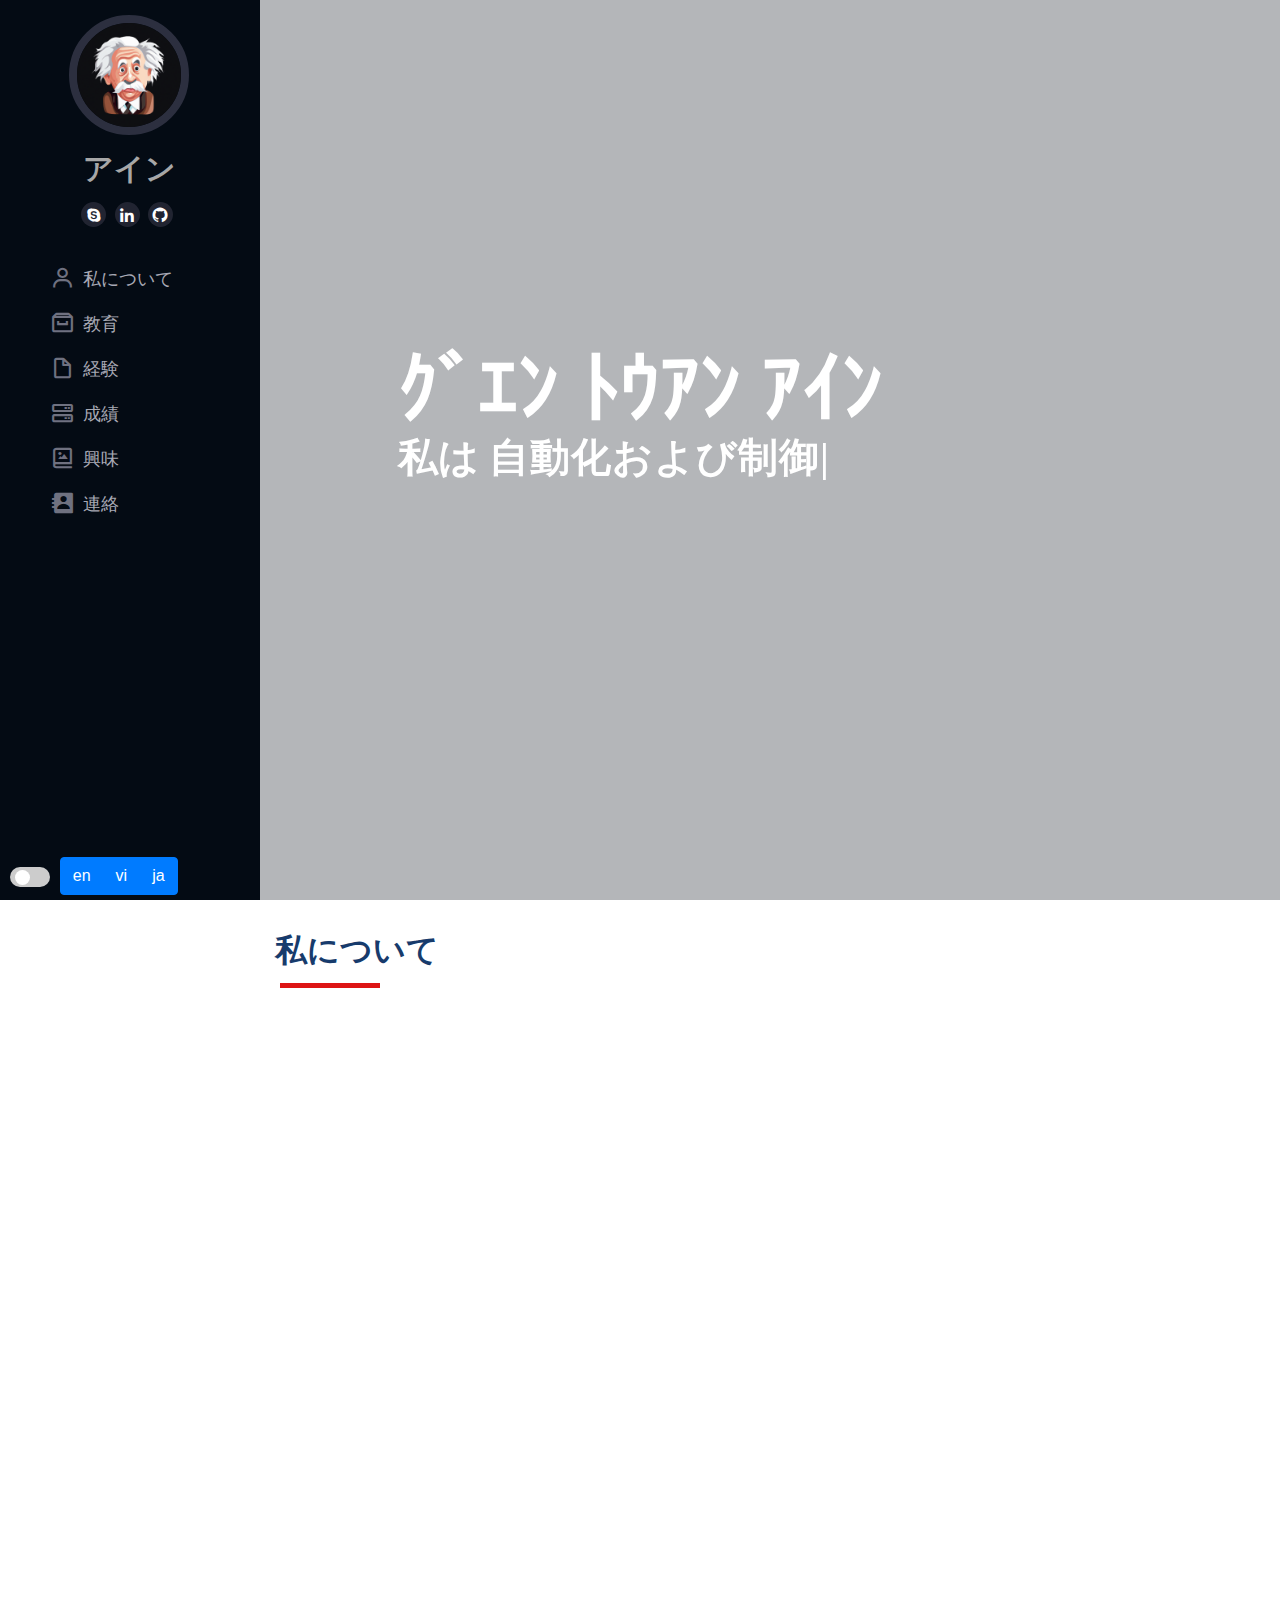
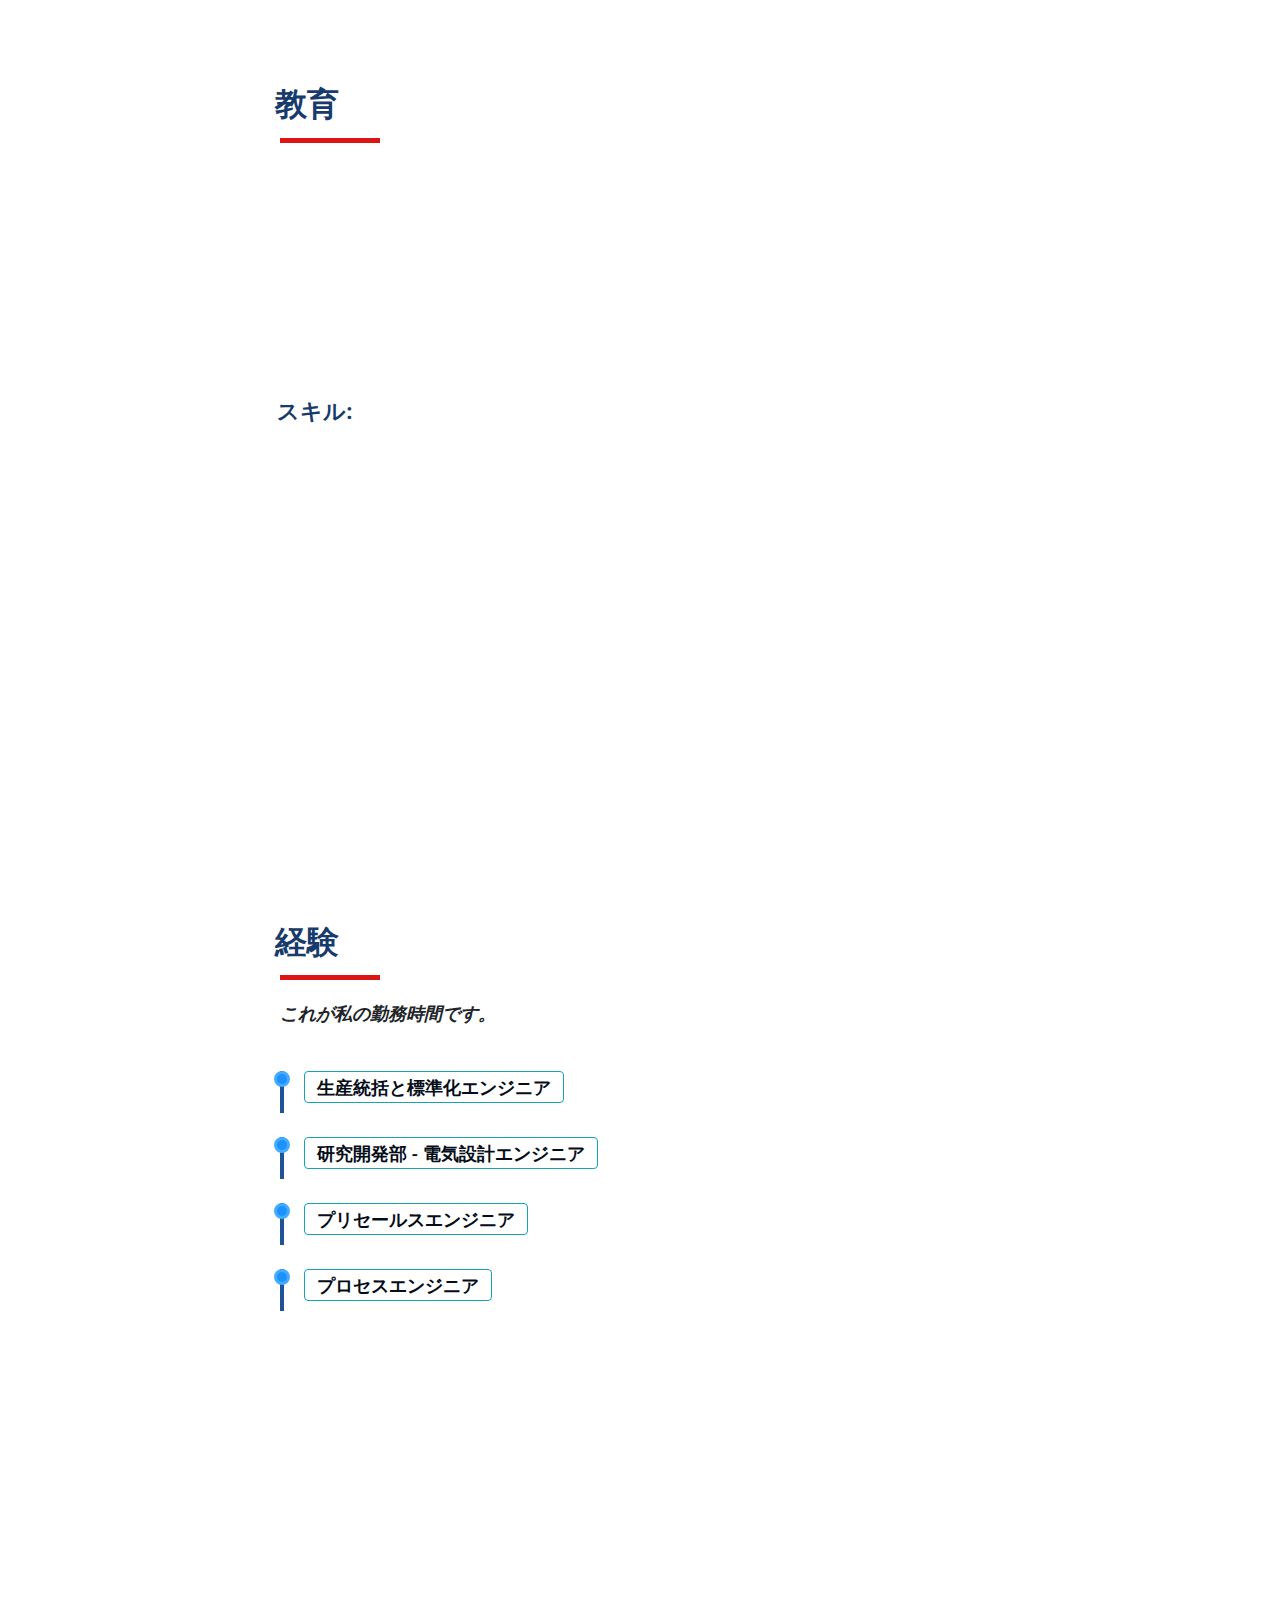
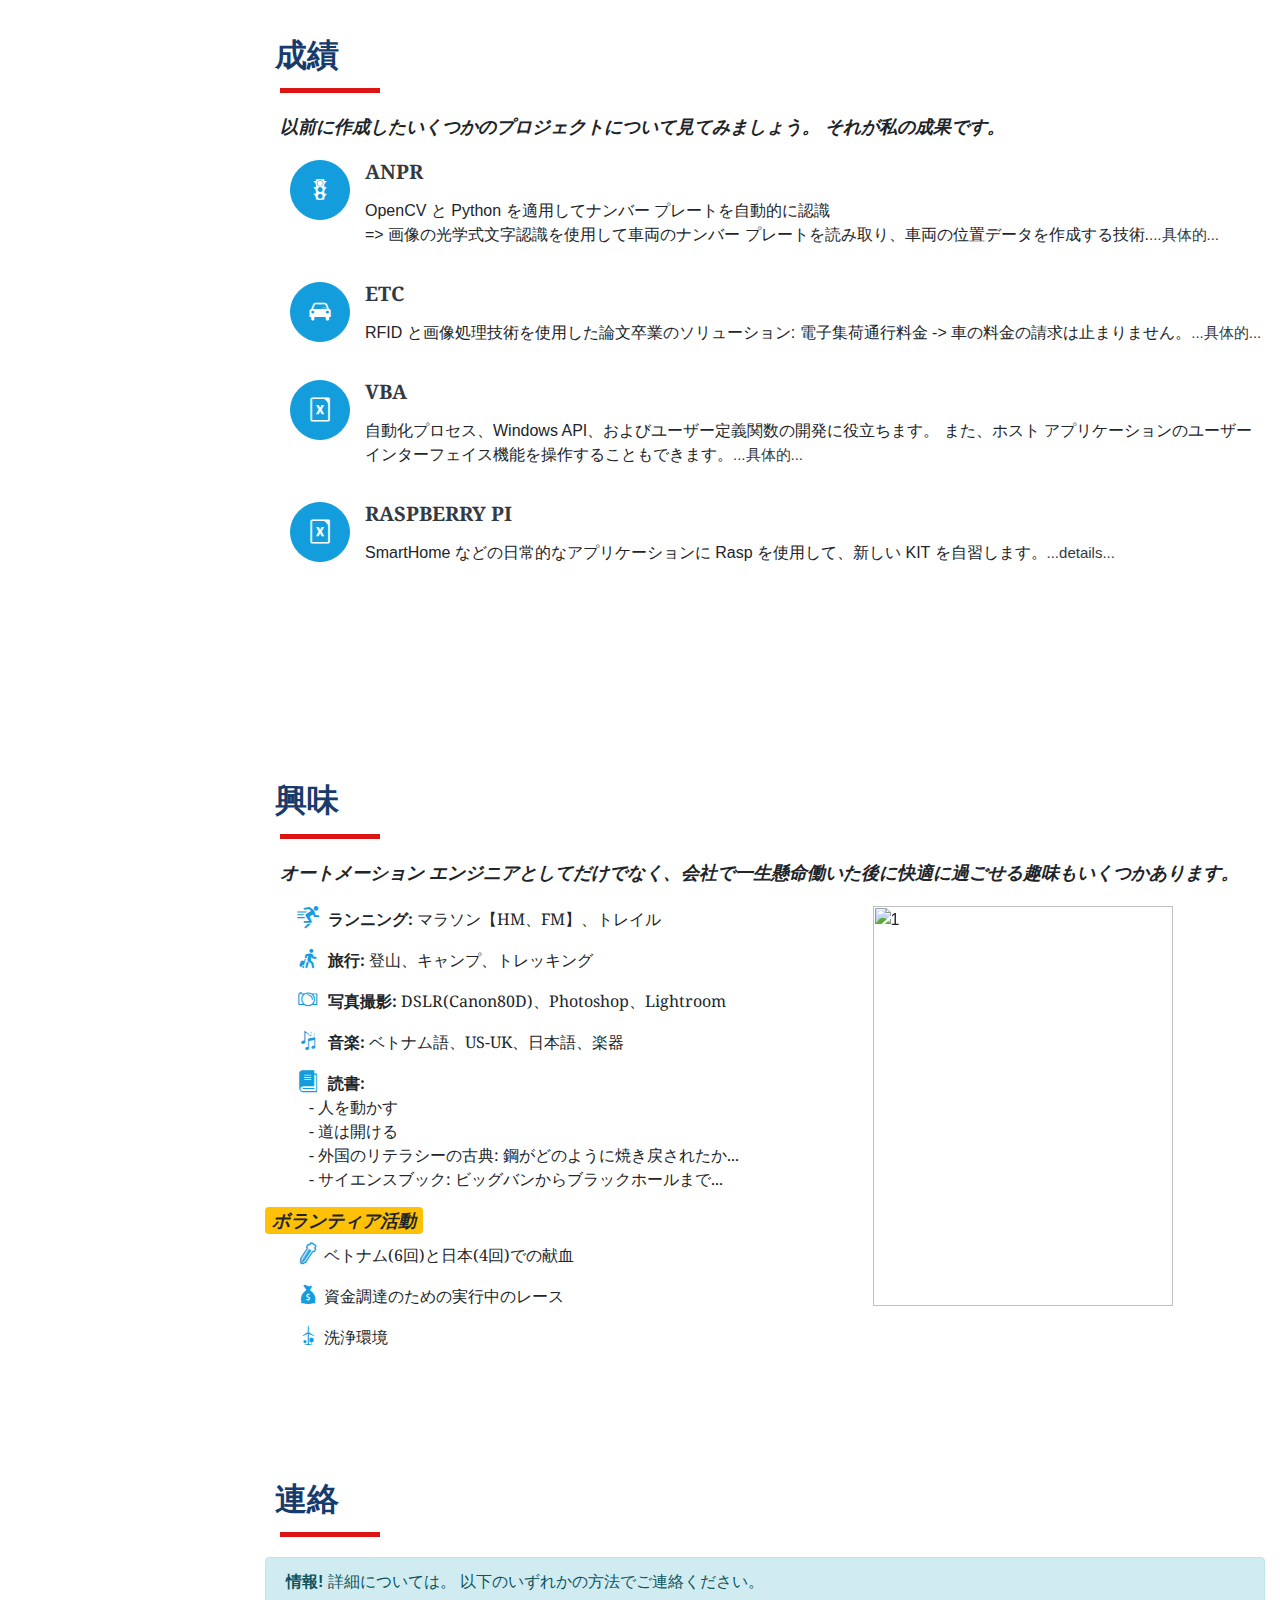
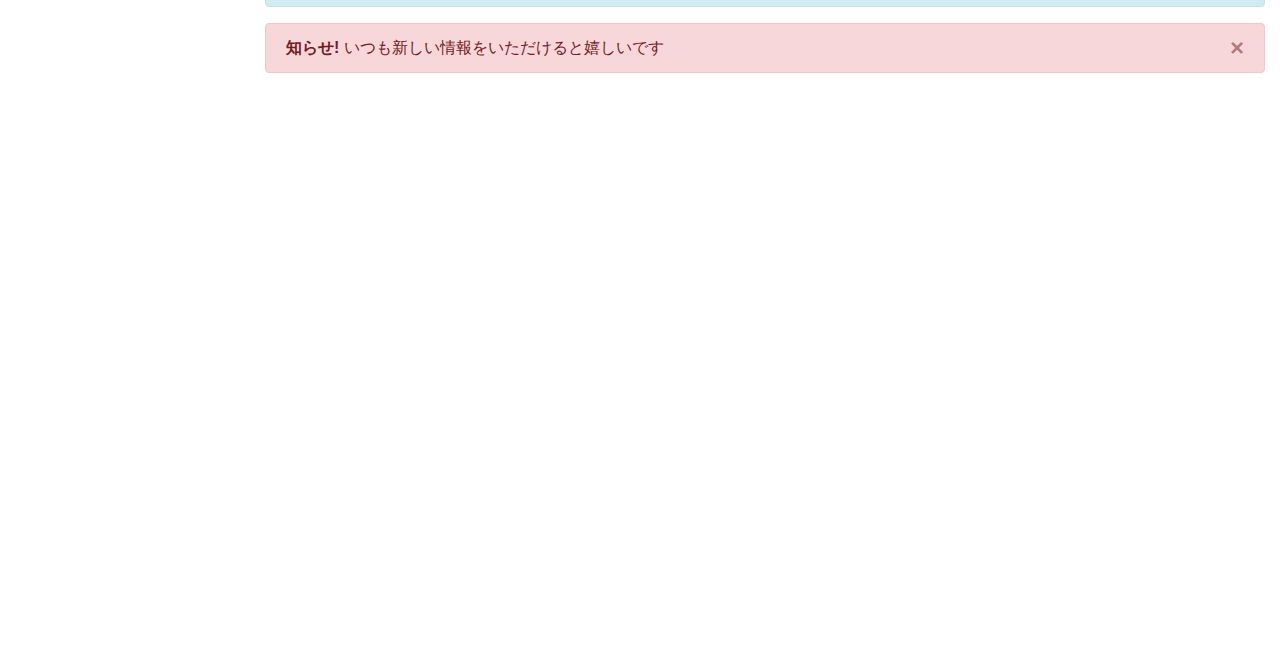
==== index_ja.html @ e2a2c8f3 "v12" ====
<!-- DOCTYPE html -->
<html lang="en-US">

<head>
    <!-- HTML5 doctype (lang attribute and the correct character set) -->
    <meta charset="utf-8">

    <!-- Mobile-first -->
    <meta content="width=device-width, initial-scale=1.0" name="viewport">

    <!-- Title -->
    <title>履歴書</title>
    <meta content="" name="description">
    <meta content="" name="keywords">

    <!-- Favicons -->
    <link href="assets/img/favicon.png" rel="icon">

    <!-- Google Fonts -->
    <link rel="preconnect" href="https://fonts.gstatic.com">
    <link href="https://fonts.googleapis.com/css?family=Open+Sans:300,300i,400,400i,600,600i,700,700i|Raleway:300,300i,400,400i,500,500i,600,600i,700,700i|Poppins:300,300i,400,400i,500,500i,600,600i,700,700i" rel="stylesheet">
    <link href="https://fonts.googleapis.com/css2?family=Nunito:ital,wght@0,200;0,300;0,400;0,600;0,700;0,800;0,900;1,200;1,300;1,400;1,600;1,700;1,800;1,900&display=swap" rel="stylesheet">
    <link href="https://fonts.googleapis.com/css2?family=Noto+Serif:ital,wght@0,400;0,700;1,400;1,700&display=swap" rel="stylesheet">
    <link href="https://fonts.googleapis.com/css2?family=Dancing+Script&display=swap" rel="stylesheet">
    <link href="https://fonts.googleapis.com/css2?family=Caveat&display=swap" rel="stylesheet">

    <!-- Main CSS -->
    <link href="assets/css/style.css" rel="stylesheet">

    <!-- Vendor CSS -->
    <link href="assets/vendor/bootstrap/css/bootstrap.min.css" rel="stylesheet">
    <link href="assets/vendor/icofont/icofont.min.css" rel="stylesheet">
    <link href="assets/vendor/boxicons/css/boxicons.min.css" rel="stylesheet">
    <link href="assets/vendor/venobox/venobox.css" rel="stylesheet">
    <link href="assets/vendor/owl.carousel/assets/owl.carousel.min.css" rel="stylesheet">
    <link href="assets/vendor/aos/aos.css" rel="stylesheet">

    <!-- Bootstrap CDN -->
    <link rel="stylesheet" href="https://maxcdn.bootstrapcdn.com/bootstrap/4.5.2/css/bootstrap.min.css">
    <script src="https://ajax.googleapis.com/ajax/libs/jquery/3.5.0/jquery.min.js"></script>
    <script src="https://cdnjs.cloudflare.com/ajax/libs/popper.js/1.16.0/umd/popper.min.js"></script>
    <script src="https://maxcdn.bootstrapcdn.com/bootstrap/4.5.2/js/bootstrap.min.js"></script>

</head>

<body>

    <!-- ======= Header ======= -->
    <header id="header">

        <div class="d-flex flex-column justify-content-center">

            <div class="profile">

                <a href="index_ja.html">
                    <img src="assets/img/icon.jpg" class="img-fluid rounded-circle"></a>

                <h1 class="text-light"><a href="index_ja.html">アイン</a></h1>
                <div class="social-links mt-3 text-center">
                    <a href="https://www.skype.com/en/anbetuananh" class="skype"><i class="bx bxl-skype"></i></a>
                    <a href="https://www.linkedin.com/anbetuananh" class="linkedin"><i class="bx bxl-linkedin"></i></a>
                    <a href="https://github.com/anbetuananh" class="github"><i class="bx bxl-github"></i></a>
                </div>
            </div>

            <nav class="nav-menu">
                <ul>
                    <!-- <li><a href="#"><i class="bx bx-home"></i> <span>Home</span></a></li> -->
                    <li><a href="#about"><i class="bx bx-user"></i> <span>私について</span></a></li>
                    <li><a href="#education"><i class="bx bx-archive"></i> <span>教育</span></a></li>
                    <li><a href="#experience"><i class="bx bx-file-blank"></i> <span>経験</span></a></li>
                    <li><a href="#achieve"><i class="bx bx-server"></i>成績</a></li>
                    <li><a href="#interest"><i class="bx bx-photo-album"></i>興味</a></li>
                    <li><a href="#contact"><i class="bx bxs-contact"></i>連絡</a></li>
                </ul>
            </nav>

        </div>

    </header>
    <!-- End Header -->

    <!-- ======= Hero Section ======= -->
    <section id="hero" class="d-flex flex-column justify-content-center align-items-center">

        <div class="hero-container" data-aos="fade-in">
            <h1>ｸﾞｴﾝ ﾄｳｱﾝ ｱｲﾝ</h1>
            <p>私は <span class="typed" data-typed-items="自動化および制御エンジニア。,アマチュアでもある<br> ... ランナー ... <br> ... トラベラー ... <br> ... 写真家 !!! "></span></p>
        </div>

    </section>
    <!-- End Hero -->

    <!-- ======= Main ======= -->
    <main id="main">

        <!-- ======= About Section ======= -->
        <section id="about" class="about">

            <div class="container">

                <div class="section-title">
                    <h2>私について</h2>
                </div>

                <div class="about content" data-aos="fade-in" data-aos-delay="50">

                    <div class="row">

                        <div class="col-lg-8">
                            <h3> オートメーション エンジニアとしての私の日常業務は、PLC とロボット システムの設計と統合を行って、ファクトリー オートメーションの効率を改善し、人員を削減することです。</h3>
                            <h3> プロフェッショナルな環境で 6 年以上働いた経験があり、多くの国で出張してきたため、自信を持って仕事を完璧に遂行できるよう最善を尽くしています。</h3>
                            <h3> この分野で働き、貢献することが私の願いです。</h3>
                        </div>

                        <div class="col-lg-4">
                            <a target="_blank" href="assets/img/anbe.jpg">
                                <img src="assets/img/anbe.jpg" alt="" class="rounded float-right">
                            </a>
                        </div>
                    </div>

                </div>

                <div class="about item" data-aos="fade-in" data-aos-delay="50">

                    <div class="row">

                        <div class="col-lg-5">
                            <h4><em><span class="badge badge-danger text-center">基本情報</span></em></h4>
                            <ul>
                                <li><i class="icofont-ui-user"></i>&ensp;<strong>名前:</strong> グエン　トウアン　アイン</li>
                                <li><i class="icofont-birthday-cake"></i>&ensp;<strong>誕生日:</strong> 平成5年10月1日</li>
                                <li><i class="icofont-male"></i>&ensp;<strong>性別:</strong> 男</li>
                                <li><i class="icofont-man-in-glasses"></i>&ensp;<strong>関係:</strong> 結婚</li>
                                <li><i class="icofont-location-pin"></i>&ensp;<strong>田舎:</strong> ベトナム、ワントリ</li>
                                <a href="#contact" class="btn btn-link" role="button">.....</a>
                            </ul>
                        </div>

                        <div class="col-lg-7">
                            <h4><em><span class="badge badge-success text-center" >お気に入りの略歴</span></em></h4>
                            <ul>
                                <i>" 人生は短い - 頑張れ "</i>
                                <kbd>__anbe__</kbd><br>
                                <i>"「ハングリーであれ。愚か者であれ」"</i>
                                <kbd>__スティーブ・ジョブズ__</kbd><br>
                                <i>" できるだけシンプルにしますが、シンプルにしないでください"</i>
                                <kbd>__アルベルト・アインシュタイン__</kbd><br>
                            </ul>
                        </div>

                    </div>

                </div>

                <br><br><br>

            </div>

            </div>

        </section>
        <!-- End About Section -->

        <!-- ======= Education Section ======= -->
        <section id="education" class="education">

            <div class="container">

                <div class="section-title">
                    <h2>教育</h2>
                </div>

                <div class="row">

                    <div class="col-lg-7" data-aos="fade-up" data-aos-delay="100">

                        <h4>大学:</h4>

                        <div class="education-item">
                            <p data-toggle="tooltip" data-placement="left" title="Bach Khoa University - BKU">&ensp;<i class="icofont icofont-university"></i> <strong>&ensp;名前:</strong> ホーチミン市工科大学 - HCMUT</p>
                            <p>&ensp;<i class="icofont icofont-architecture-alt"></i> <strong>&ensp;学部:</strong> 電気電子工学科</p>
                            <p>&ensp;<i class="icofont icofont-automation"></i> <strong>&ensp;専門:</strong> 自動化および制御工学</p>
                            <p>&ensp;<i class="icofont icofont-graduate-alt" data-toggle="tooltip" data-placement="left" title="4.5年間"></i> <strong>&ensp;学年:</strong> 2011年8月 - 2016年4月 </p>
                        </div>

                    </div>

                    <div class="col-lg-5" data-aos="fade-up" data-aos-delay="100">

                        <h4>言語:</h4>

                        <div class="education-item">
                            <P>&ensp;<i class="icofont-speech-comments"></i> <strong>&ensp;ベトナム語:</strong> 母語</p>
                            <p>&ensp;<i class="icofont-speech-comments" data-toggle="tooltip" data-placement="top" title="2021年1月"></i> <strong>&ensp;英語:</strong> TOEIC775 </p>
                            <p>&ensp;<i class="icofont-speech-comments" data-toggle="tooltip" data-placement="top" title="2021年12月"></i> <strong>&ensp;日本語:</strong> 日本語能力試験N2 </p>
                        </div>

                    </div>

                    <h4>スキル:</h4>

                    <div class="col-lg-1" data-aos="fade-up" data-aos-delay="100"></div>

                    <div class="col-lg-10" data-aos="fade-up" data-aos-delay="100">

                        <div class="education-item">
                            <a href="#achieve" class="btn btn-outline-secondary">C/C#/C++</abbr></a>
                            <a href="#achieve" class="btn btn-outline-secondary"><abbr title="Visual Basic Application">VBA</abbr></a>
                            <a href="#achieve" class="btn btn-outline-secondary">Python</abbr></a>
                            <button type="button" class="btn btn-outline-secondary">HTML/CSS</abbr></button>
                            <button type="button" class="btn btn-outline-secondary">JavaScripts</abbr></button>
                            <br>
                            <button type="button" class="btn btn-success" data-toggle="tooltip" data-placement="top" title="AutoCad 2D, Electrical CAD, 3D Solidwork">CAD</button>
                            <button type="button" class="btn btn-warning" data-toggle="tooltip" data-placement="top" title="DENSO, Mitsubishi, IAI">Robot</button>
                            <button type="button" class="btn btn-primary" data-toggle="tooltip" data-placement="right" title="Keyence, Mitsubishi, Omron, Panasonic">PLC & HMI</button>
                            <button type="button" class="btn btn-primary" data-toggle="tooltip" data-placement="right" title="WinCC, Intouch">SCADA & DCS</button>
                            <button type="button" class="btn btn-danger" data-toggle="tooltip" data-placement="top" title="Keyence, OpenCV ">Vision System</button>
                            <br>
                            <button type="button" class="btn btn-secondary" data-toggle="tooltip" data-placement="top" title="Word, Excel, Powerpoint">Microsoft Office</button>
                            <button type="button" class="btn btn-secondary">GoogleSheets</button>

                            <br>
                            <button type="button" class="btn btn-outline-success">独学</button>
                            <button type="button" class="btn btn-outline-warning">時間制御</button>
                            <button type="button" class="btn btn-outline-info">問題解決</button>
                            <button type="button" class="btn btn-outline-danger">チームワーク</button>
                            <br>
                            <button type="button" class="btn btn-link">Photoshop</button>
                            <button type="button" class="btn btn-link">LightRoom</button>
                            <br>
                            <button class="btn btn-dark"><span class="spinner-border spinner-border-sm"></span>&ensp;更新中...</button>
                        </div>

                    </div>

                </div>

                <br><br><br><br><br><br><br><br>

        </section>
        <!-- End Education Section -->

        <!-- ======= Experience Section ======= -->
        <section id="experience" class="experience">

            <div class="container">

                <div class="section-title">
                    <h2>経験</h2>
                    <p>これが私の勤務時間です。</p>
                </div>

                <br>

                <div class="row">

                    <div class="col-lg-9">

                        <div class="experience-item">
                            <h4 href="#experience4" class="btn btn-outline-info" data-toggle="collapse">生産統括と標準化エンジニア</h4>
                            <div id="experience4" class="collapse">
                                <p><a>ニデック株式会社　滋賀技術開発センター 車載事業本部 第2車載事業部</a></p>
                                <p><b>日本、滋賀県</b></p>

                                <ul>
                                    <li>EPS（ステアリングホイール用ステアリングモーター）の製造の処理とサポート。</li>
                                    <li>標準的な技術文書（フローチャート、管理計画、FMEA）を作成する。</li>
                                    <li>工場で機械をテストして評価し、新しいラインを稼働させる。</li>
                                    <li>トレーサビリティ システム（PQM/NTRS）を使用した工場生産のためのデータ分析。</li>
                                    <li>さらに、PLC を使用した自動機械プログラミングをサンプル生産に利用できます。</li>
                                </ul>

                                </ul>
                                <p><em>=> 典型的なプロジェクト:&ensp;</em>
                                    <button type="button" class="btn btn-outline-danger" data-toggle="modal" data-target="#modal0">具体的</button>
                                </p>

                                <div class="modal" id="modal0">
                                    <div class="modal-dialog">
                                        <div class="modal-content">

                                            <!-- Modal Header -->
                                            <div class="modal-header">
                                                <h5 class="modal-title">プロジェクト番号と要約情報</h5>
                                                <button type="button" class="close" data-dismiss="modal">×</button>
                                            </div>

                                            <!-- Modal body -->
                                            <div class="modal-body">
                                                <p><strong>①. </strong>中国のEPSモーター生産ライン</p>
                                                <p><strong>②. </strong>ポーランドのブレーキモーター生産ライン</p>
                                                <p><strong>③. </strong>セルビアのEPSモーター生産ライン</p>
                                                <p><strong>④. </strong>...</p>
                                            </div>

                                            <!-- Modal footer -->
                                            <div class="modal-footer">
                                                <button type="button" class="btn btn-danger" data-dismiss="modal">閉める</button>
                                            </div>

                                        </div>
                                    </div>
                                </div>
                                
                            </div>

                        </div>

                    </div>

                    <div class="col-lg-3" data-aos="fade-up" data-aos-delay="100">
                        <h5 data-toggle="tooltip" data-placement="top" title="3年4ヶ月間">2020年2月 - 現在</h5>
                    </div>

                </div>

                <br>

                <div class="row">
                    <div class="col-lg-9">

                        <div class="experience-item">
                            <h4 href="#experience3" class="btn btn-outline-info" data-toggle="collapse">研究開発部 - 電気設計エンジニア</h4>
                            <div id="experience3" class="collapse">
                                <p><a>ニデック株式会社　日本電産ベトナムR&Dセンター【NVRC】</a></p>
                                <p><b>ベトナム、ホーチミン市、9 区ハイテク パーク、</b></p>

                                <ul>

                                    <li>電気分野の自動機械の設計と製造</li>
                                    <li>タスク: PLC プログラミング、HMI 設計、配線、デバッグ...</li>
                                    <li>研究ロボットと視覚システムが人間の力に取って代わる</li>

                                    <p><strong><i class="icofont-learn"></i> 日本研修【1年】 - 日本、鳥取県</strong></p>
                                    <p><strong><i class="icofont-learn"></i> 中国研修【1.5ヶ月】 - 中国、浙江省平湖市</strong></p>

                                </ul>
                                <p><em>=> 典型的なプロジェクト:&ensp;</em>
                                    <button type="button" class="btn btn-outline-danger" data-toggle="modal" data-target="#modal1">具体的</button>
                                </p>

                                <div class="modal" id="modal1">
                                    <div class="modal-dialog">
                                        <div class="modal-content">

                                            <!-- Modal Header -->
                                            <div class="modal-header">
                                                <h5 class="modal-title">プロジェクト番号と要約情報</h5>
                                                <button type="button" class="close" data-dismiss="modal">×</button>
                                            </div>

                                            <!-- Modal body -->
                                            <div class="modal-body">
                                                <p><strong>①. </strong>半自動組立機 <br>=> アプリケーション用にデンソーロボットと PLC を統合: 部品と部品を一緒に組み立てる</p>
                                                <p><strong>②. </strong>FANモーター自動組立ライン <br>=> 連続ライン用PLC通信</p>
                                            </div>

                                            <!-- Modal footer -->
                                            <div class="modal-footer">
                                                <button type="button" class="btn btn-danger" data-dismiss="modal">閉める</button>
                                            </div>

                                        </div>
                                    </div>
                                </div>

                            </div>
                        </div>

                    </div>

                    <div class="col-lg-3" data-aos="fade-up" data-aos-delay="100">
                        <h5 data-toggle="tooltip" data-placement="top" title="3年3ヶ月間">2016年10月 - 2020年1月</h5>
                    </div>

                </div>

                <br>

                <div class="row">
                    <div class="col-lg-9">

                        <div class="experience-item">
                            <h4 href="#experience2" class="btn btn-outline-info" data-toggle="collapse">プリセールスエンジニア</h4>
                            <div id="experience2" class="collapse">
                                <p><a>Tien Phong会社 - iTDコーポレーション</a></p>
                                <p><b>ベトナム、ホーチミン市、Tan Thuan輸出加工</b></p>

                                <ul>
                                    <p><strong>次のように設計します。</strong></p>
                                    <li>AutoCAD 2D ソフトウェアを使用して電気図面を作成します。</li>
                                    <li>ドキュメントの作成: 製品およびプロジェクトのマニュアル/紹介。</li>
                                    <li>入札用 BOM の作成</li>
                                    <p>=> ICT、ETC、BRTなどの高度道路交通システム向け</p>
                                </ul>
                            </div>
                        </div>
                    </div>

                    <div class="col-lg-3" data-aos="fade-up" data-aos-delay="100">
                        <h5 data-toggle="tooltip" data-placement="top" title="7ヶ月間">2016年3月 - 2016年10月</h5>
                    </div>

                </div>

                <br>

                <div class="row">
                    <div class="col-lg-9">

                        <div class="experience-item">
                            <h4 href="#experience1" class="btn btn-outline-info" data-toggle="collapse">プロセスエンジニア</h4>
                            <div id="experience1" class="collapse">
                                <p><a>資生堂ベトナム工場　梱包および充填部門　</a></p>
                                <p><b>ベトナム、ドンナイ省ビエンホア市アマタ工業団地</b></p>

                                <ul>
                                    <li>いくつかの改善アイデアと自動機による梱包と出荷など、化粧品ラインを最適化します。</li>
                                    <li>CIPシステム【Clean-In-Place】の検討</li>
                                    <li>一部のマシンのメンテナンス</li>
                                </ul>
                            </div>
                        </div>

                    </div>

                    <div class="col-lg-3" data-aos="fade-up" data-aos-delay="100">
                        <h5 data-toggle="tooltip" data-placement="top" title="2ヶ月間">2015年7月 - 2015年9月</h5>
                    </div>
                </div>

                <br><br><br><br><br><br><br><br><br><br><br>

            </div>

        </section>
        <!-- End experience Section -->

        <!-- ======= Achieve Section ======= -->
        <section id="achieve" class="achieve">

            <div class="container">

                <div class="section-title">
                    <h2>成績</h2>
                    <p>以前に作成したいくつかのプロジェクトについて見てみましょう。 それが私の成果です。</p>
                </div>

                <div class="row">

                    <div class="col-lg-12 col-md-12 icon-box">
                        <div class="icon"><i class="icofont-traffic-light"></i></div>
                        <h4 class="title">
                            <a href="https://github.com/anbetuananh/ANPR" data-toggle="tooltip" data-placement="top" title="Source Code">ANPR</a>
                        </h4>
                        <div class="title">OpenCV と Python を適用してナンバー プレートを自動的に認識<br>=> 画像の光学式文字認識を使用して車両のナンバー プレートを読み取り、車両の位置データを作成する技術.<b data-toggle="modal" data-target="#modal1">...具体的...</b></div>
                        <!-- Details -->
                        <div class="modal" id="modal1">
                            <div class="modal-dialog">
                                <div class="modal-content">

                                    <!-- Modal Header -->
                                    <div class="modal-header">
                                        <h4 class="modal-title">Modal Heading</h4>
                                        <button type="button" class="close" data-dismiss="modal">×</button>
                                    </div>

                                    <!-- Modal body -->
                                    <div class="modal-body">
                                        <p>内容</p>
                                        <img src="assets/img/anpr/ANPR1.jpg" class="img-thumbnail" alt="ANPR1" width="240" height="180">
                                        <br><br><br>
                                        <img src="assets/img/anpr/ANPR2.jpg" class="img-thumbnail" alt="ANPR2" width="240" height="180">
                                    </div>

                                    <!-- Modal footer -->
                                    <div class="modal-footer">
                                        <button type="button" class="btn btn-danger" data-dismiss="modal">閉める</button>
                                    </div>

                                </div>
                            </div>
                        </div>
                    </div>

                    <div class="col-lg-12 col-md-12 icon-box">
                        <div class="icon"><i class="icofont-car-alt-4"></i></div>
                        <h4 class="title"><a href="https://github.com/anbetuananh/ETC" data-toggle="tooltip" data-placement="top" title="Source Code">ETC</a></h4>
                        <div class="title">RFID と画像処理技術を使用した論文卒業のソリューション: 電子集荷通行料金 -> 車の料金の請求は止まりません。<b data-toggle="modal" data-target="#modal2">...具体的...</b></div>

                        <!-- Details -->
                        <div class="modal" id="modal2">
                            <div class="modal-dialog">
                                <div class="modal-content">

                                    <!-- Modal Header -->
                                    <div class="modal-header">
                                        <h4 class="modal-title">ETC</h4>
                                        <button type="button" class="close" data-dismiss="modal">×</button>
                                    </div>

                                    <!-- Modal body -->
                                    <div class="modal-body">
                                        <p>内容</p>
                                        <img src="assets/img/etc/ETC1.jpg" class="img-thumbnail" alt="ETC1" width="240" height="180">
                                        <br><br><br>
                                        <img src="assets/img/etc/ETC2.jpg" class="img-thumbnail" alt="ETC2" width="240" height="180">
                                    </div>

                                    <!-- Modal footer -->
                                    <div class="modal-footer">
                                        <button type="button" class="btn btn-danger" data-dismiss="modal">閉める</button>
                                    </div>

                                </div>
                            </div>
                        </div>
                    </div>

                    <div class="col-lg-12 col-md-12 icon-box">
                        <div class="icon"><i class="icofont-file-excel"></i></div>
                        <h4 class="title"><a href="https://github.com/anbetuananh/VBA" data-toggle="tooltip" data-placement="top" title="Source Code">VBA</a></h4>
                        <div class="title"> 自動化プロセス、Windows API、およびユーザー定義関数の開発に役立ちます。 また、ホスト アプリケーションのユーザー インターフェイス機能を操作することもできます。<b data-toggle="modal" data-target="#modal3">...具体的...</b></div>

                        <!-- Details -->
                        <div class="modal" id="modal3">
                            <div class="modal-dialog">
                                <div class="modal-content">

                                    <!-- Modal Header -->
                                    <div class="modal-header">
                                        <h4 class="modal-title">Modal Heading</h4>
                                        <button type="button" class="close" data-dismiss="modal">×</button>
                                    </div>

                                    <!-- Modal body -->
                                    <div class="modal-body">
                                        <p>内容</p>
                                        <img src="assets/img/vba/VBA1.jpg" class="img-thumbnail" alt="VBA1" width="240" height="180">
                                        <br><br><br>
                                        <img src="assets/img/vba/VBA2.jpg" class="img-thumbnail" alt="VBA2" width="240" height="180">
                                    </div>

                                    <!-- Modal footer -->
                                    <div class="modal-footer">
                                        <button type="button" class="btn btn-danger" data-dismiss="modal">閉める</button>
                                    </div>

                                </div>
                            </div>
                        </div>
                    </div>

                    <div class="col-lg-12 col-md-12 icon-box">
                        <div class="icon"><i class="icofont-file-excel"></i></div>
                        <h4 class="title"><a href="https://github.com/anbetuananh" data-toggle="tooltip" data-placement="top" title="Source Code">RASPBERRY PI</a></h4>
                        <div class="title">SmartHome などの日常的なアプリケーションに Rasp を使用して、新しい KIT を自習します。<b data-toggle="modal" data-target="#modal4">...details...</b></div>

                        <!-- Details -->
                        <div class="modal" id="modal4">
                            <div class="modal-dialog">
                                <div class="modal-content">

                                    <!-- Modal Header -->
                                    <div class="modal-header">
                                        <h4 class="modal-title">Modal Heading</h4>
                                        <button type="button" class="close" data-dismiss="modal">×</button>
                                    </div>

                                    <!-- Modal body -->
                                    <div class="modal-body">
                                        <p>内容</p>
                                        <img src="assets/img/rasp/RASP1.jpg" class="img-thumbnail" alt="RASP1" width="240" height="180">
                                        <br><br><br>
                                        <img src="assets/img/rasp/RASP2.jpg" class="img-thumbnail" alt="RASP2" width="240" height="180">
                                    </div>

                                    <!-- Modal footer -->
                                    <div class="modal-footer">
                                        <button type="button" class="btn btn-danger" data-dismiss="modal">閉める</button>
                                    </div>

                                </div>
                            </div>
                        </div>
                    </div>

                </div>

                <br><br><br><br><br>

            </div>

        </section>
        <!-- End Achieve Section -->

        <!-- ======= Interest Section ======= -->
        <section id="interest" class="interest">

            <div class="container">

                <div class="section-title">
                    <h2>興味</h2>
                    <p>オートメーション エンジニアとしてだけでなく、会社で一生懸命働いた後に快適に過ごせる趣味もいくつかあります。</p>
                </div>

                <div class="interest-item">
                    <div class="row">
                        <div class="col-lg-6">
                            <ul>
                                <p><i class="icofont-runner-alt-1"></i> <strong>ランニング:</strong> マラソン【HM、FM】、トレイル</p>
                                <p><i class="icofont-travelling"></i> <strong>旅行:</strong> 登山、キャンプ、トレッキング</p>
                                <p><i class="icofont-photobucket"></i> <strong>写真撮影:</strong> DSLR(Canon80D)、Photoshop、Lightroom</p>
                                <p><i class="icofont-music-notes"></i> <strong>音楽:</strong> ベトナム語、US-UK、日本語、楽器</p>
                                <p><i class="icofont-book-alt"></i> <strong>読書:</strong><br>&ensp; - 人を動かす<br>&ensp; - 道は開ける<br>&ensp; - 外国のリテラシーの古典: 鋼がどのように焼き戻されたか...
                                    <br>&ensp; - サイエンスブック: ビッグバンからブラックホールまで...
                                </p>
                            </ul>
                            <h4><em><span class="badge badge-warning"><strong>ボランティア活動</strong></span></em></h4>

                            <ul>
                                <p><i class="icofont icofont-blood-test"></i>ベトナム(6回)と日本(4回)での献血</p>
                                <p><i class="icofont icofont-money-bag"></i>資金調達のための実行中のレース</p>
                                <p><i class="icofont icofont-eco-environmen"></i>洗浄環境</p>
                            </ul>
                            <br>
                        </div>
                        <div class="col-lg-6">
                            <div id="myCarousel" class="carousel slide">

                                <!-- Indicators -->
                                <ul class="carousel-indicators">
                                    <li class="item1 active"></li>
                                    <li class="item2"></li>
                                    <li class="item3"></li>
                                    <li class="item4"></li>
                                </ul>

                                <!-- The slideshow -->
                                <div class="carousel-inner">
                                    <div class="carousel-item active">
                                        <img src="assets/img/interest/Reading.jpeg" class="mx-auto d-block" alt="1" width="300" height="400">
                                    </div>
                                    <div class="carousel-item">
                                        <img src="assets/img/interest/Running.jpeg" class="mx-auto d-block" alt="2" width="300" height="400">
                                    </div>
                                    <div class="carousel-item">
                                        <img src="assets/img/interest/Climbing.jpeg" class="mx-auto d-block" alt="3" width="500" height="400">
                                    </div>
                                    <div class="carousel-item">
                                        <img src="assets/img/interest/Travelling.jpeg" class="mx-auto d-block" alt="4" width="400" height="400">
                                    </div>
                                </div>

                                <!-- Left and right controls -->
                                <a class="carousel-control-prev" href="#myCarousel">
                                    <span class="carousel-control-prev-icon"></span>
                                </a>
                                <a class="carousel-control-next" href="#myCarousel">
                                    <span class="carousel-control-next-icon"></span>
                                </a>
                            </div>
                        </div>
                    </div>

                </div>

        </section>
        <!-- End Interest Section -->

        <!-- ======= Contact Section ======= -->
        <section id="contact" class="contact ">

            <div class="container">

                <div class="section-title">
                    <h2>連絡</h2>

                    <div class="alert alert-info">
                        <strong>情報!</strong> 詳細については。 以下のいずれかの方法でご連絡ください。
                    </div>

                    <div class="alert alert-danger alert-dismissible">
                        <button type="button" class="close" data-dismiss="alert">&times;</button>
                        <strong>知らせ!</strong> いつも新しい情報をいただけると嬉しいです
                    </div>

                </div>

                <div class="row" data-aos="fade-in">

                    <div class="col-lg-4" data-aos="fade-up" data-aos-delay="100">
                        <div class="info">
                            <div class="address">
                                <i class="icofont-google-map"></i>
                                <h4>住所:</h4>
                                <p>郵便:529-1314</p>
                                <p>滋賀県愛荘町愛知郡中宿248</p>
                            </div>

                            <div class="email">
                                <i class="icofont-envelope"></i>
                                <h4>メール:</h4>
                                <p>[W] tuananh.bku@gmail.com</p>
                                <p>[P] anhnt.hcmut@gmail.com</p>
                            </div>

                            <div class="phone">
                                <i class="icofont-phone"></i>
                                <h4>携帯電話:</h4>
                                <p>[+81] 070 8586 5350</p>
                                <p>[+84] 0931 433 272</p>
                            </div>

                            <div class="zalo">
                                <i class="bx bx-conversation"></i>
                                <h4>Zalo:</h4>
                                <p>Tuan Anh</p>
                                <p>[+84] 0931 433 272</p>
                            </div>

                            <div class="blog">
                                <i class="bx bxl-blogger"></i>
                                <h4>ブログ:</h4>
                                <a href="https://anbeblog.github.io/">Anbe's Blog</a>
                            </div>

                        </div>

                    </div>

                    <div class="col-lg-8" data-aos="fade-up" data-aos-delay="100">

                        <iframe src="https://www.google.com/maps/embed?pb=!1m14!1m8!1m3!1d6522.371357939173!2d136.2031563!3d35.1769244!3m2!1i1024!2i768!4f13.1!3m3!1m2!1s0x60017df90987d045%3A0x66a21244ddc5f46d!2sNidec!5e0!3m2!1svi!2sjp!4v1611796201433!5m2!1svi!2sjp" frameborder="0"
                            style="border:0; width: 100%; height: 440px;" allowfullscreen></iframe>

                    </div>

                </div>

            </div>

        </section>
        <!-- End Contact Section -->

    </main>
    <!-- End #main -->

    <!-- ======= Footer ======= -->
    <footer id="footer">

        <div id="footer-bg1">
            <label class="switch">
            <input id="toggleswitch" type="checkbox" justify-content-center align-items-center>
            <span class="slider round"></span>
            </label>
            &ensp;
            <div class="btn-group btn-group-justified">
                <a href="index.html" class="btn btn-primary"> en</a>
                <a href="index_vi.html" class="btn btn-primary"> vi</a>
                <a href="index_ja.html" class="btn btn-primary"> ja</a>
              </div>

        </div>

    </footer>
    <!-- End  Footer -->

    <!-- ======= Button  ======= -->
    <a href="#" class="back-to-top "><i class="icofont-simple-up "></i></a>
    <!-- End  Button -->

    <!-- Vendor JS -->
    <script src="assets/vendor/jquery/jquery.min.js "></script>
    <script src="assets/vendor/bootstrap/js/bootstrap.bundle.min.js "></script>
    <script src="assets/vendor/jquery.easing/jquery.easing.min.js "></script>
    <script src="assets/vendor/php-email-form/validate.js "></script>
    <script src="assets/vendor/waypoints/jquery.waypoints.min.js "></script>
    <script src="assets/vendor/counterup/counterup.min.js "></script>
    <script src="assets/vendor/isotope-layout/isotope.pkgd.min.js "></script>
    <script src="assets/vendor/venobox/venobox.min.js "></script>
    <script src="assets/vendor/owl.carousel/owl.carousel.min.js "></script>
    <script src="assets/vendor/typed.js/typed.min.js "></script>
    <script src="assets/vendor/aos/aos.js "></script>

    <!-- Main JS -->
    <script src="assets/js/main.js "></script>

</body>

</html>
---- assets/css/style.css ----
:root {
  --laptop_rate: 100%;
  --mobile_rate: 50%;
  --main-font: "Noto Serif";
  --hero-font-h1: "Nunito";
  --hero-font-p: "Itim";
  --h1_font_size: 30px;
  --h2_font_size: 18px;
}

/*--------------------------------------------------------------
# General
--------------------------------------------------------------*/

body {
  font-family: var(--main-font), serif;
  color: #292727;
  width: 100%;
  height: 100%;
}

a {
  color: #149ddd;
  text-decoration: none;
}

a:hover {
  color: #b2def3;
  text-decoration: none;
}

/* Heading */

h1,
h2,
h3,
h4,
h5,
h6,
p,
ul,
i,
li {
  font-family: var(--main-font), serif;
}

/*==================================================================================================
/* các quy tắc CSS cho máy tính để bàn ở đây *
/*=================================================================================================*/

@media only screen and (min-width: 768px) {
  #main {
    margin-left: 250px;
  }
  #footer {
    position: static;
    width: auto;
    /* padding-right: 0px 15px; */
  }
  #hero {
    background-attachment: relative;
  }

  /*--------------------------------------------------------------
  # Header
  --------------------------------------------------------------*/

  #header {
    position: fixed;
    top: 0;
    left: 0;
    bottom: 0;
    width: 260px;
    transition: all ease-in-out 0.5s;
    z-index: 9997;
    transition: all 0.5s;
    padding: 0 15px;
    background: #040b14;
    overflow-y: auto;
    border-right: 2px solid #040b14;
  }

  #header .profile img {
    display: block;
    margin: 15px auto;
    width: 120px;
    border: 8px solid #2c2f3f;
  }

  #header .profile img:hover {
    border: 8px solid #149ddd;
  }

  #header .profile h1 {
    font-size: var(--h1_font_size);
    margin: 0;
    padding: 0;
    font-weight: 600;
    -moz-text-align-last: center;
    text-align-last: center;
  }

  #header .profile h1 a {
    color: rgb(167, 167, 167);
    text-decoration: none;
  }

  #header .profile h1 a:hover {
    color: #149ddd;
    text-decoration: none;
  }

  #header .profile .social-links a {
    font-size: 18px;
    display: inline-block;
    background: #212431;
    color: #fff;
    line-height: 2;
    padding: 4px 0;
    margin-right: 4px;
    border-radius: 50%;
    text-align: center;
    width: 25px;
    height: 25px;
    transition: 0.5s;
  }

  #header .profile .social-links a:hover {
    background: #149ddd;
    color: #fff;
    text-decoration: none;
    display: inline-block;
    width: 40px;
    height: 40px;
    padding: 10px 0;
  }

  /*--------------------------------------------------------------
  # Hero Section
  --------------------------------------------------------------*/

  #hero {
    width: 100%;
    height: 100vh;
    background: url("../img/hero.jpg") center;
    background-position: center;
    background-repeat: no-repeat;
    background-size: cover;
  }

  #hero:before {
    content: "";
    background: rgba(5, 13, 24, 0.3);
    position: absolute;
    bottom: 0;
    top: 0;
    left: 0;
    right: 0;
    z-index: 1;
  }

  #hero .hero-container {
    position: relative;
    z-index: 3;
    min-width: 260px;
  }

  #hero h1 {
    font-family: var(--hero-font-h1), sans-serif;
    font-size: 80px;
    font-weight: 700;
    line-height: 56px;
    margin: 0 0 10px 0;
    color: #fff;
  }

  #hero p {
    font-family: var(--hero-font-p), cursive;
    font-size: 40px;
    font-weight: 600;
    margin-bottom: 50px;
    color: #fff;
  }

  #hero p span {
    color: #fff;
    padding-bottom: 4px;
    letter-spacing: 1px;
  }

  /*--------------------------------------------------------------
  # About
  --------------------------------------------------------------*/

  .about .content h3 {
    font-weight: 500;
    font-size: 18px;
    font-style: italic;
    padding-bottom: 5px;
    color: #173b6c;
    margin-left: 15px;
  }

  .about .content img {
    position: relative;
    width: 180px;
    height: 250px;
    display: block;
    margin-right: 50px;
  }

  .about .item ul {
    list-style: none;
    padding-bottom: 10px;
  }

  .about .item ul li {
    font-weight: 400;
    font-size: 18px;
    padding-bottom: 10px;
  }

  .about .item ul i {
    font-size: 18px;
    padding-bottom: 10px;
    color: #149ddd;
  }

  .about .item ul b {
    font-size: 18px;
    padding-bottom: 10px;
    color: #e924f0;
  }

  /*--------------------------------------------------------------
  # Footer
  --------------------------------------------------------------*/

  #footer {
    padding: 5px;
    color: #f4f6fd;
    font-size: 14px;
    position: fixed;
    left: 0;
    bottom: 0;
    width: 260px;
    height: 50px;
    z-index: 9999;
    background: #040b14;
    border-top: 2px solid #040b14;
    border-right: 2px solid #040b14;
  }

  .footer-bg1 a {
    color: #040b14;
  }

  .footer-bg2 a {
    color: #fff;
  }

  #footer .copyright {
    text-align: center;
  }

  #footer .credits {
    padding-top: 5px;
    text-align: center;
    font-size: 13px;
    color: #eaebf0;
  }
}

/*==================================================================================================
/* các quy tắc CSS cho thiết bị di động ở đây *
/*=================================================================================================*/

@media only screen and (max-width: 767px) {
  /*--------------------------------------------------------------
  # Header
  --------------------------------------------------------------*/

  #header {
    top: 0;
    left: 0;
    bottom: 0;
    transition: all ease-in-out 0.5s;
    z-index: 9997;
    transition: all 0.5s;
    padding: 0 15px;
    background: #040b14;
    overflow-y: auto;
    border-right: 2px solid #040b14;
  }

  #header .profile img {
    display: block;
    margin: 15px auto;
    width: 80px;
    border: 2px solid #2c2f3f;
  }

  #header .profile img:hover {
    border: 2px solid #149ddd;
  }

  #header .profile h1 {
    font-size: var(--h1_font_size);
    margin: 0;
    padding: 0;
    font-weight: 600;
    -moz-text-align-last: center;
    text-align-last: center;
  }

  #header .profile h1 a {
    color: rgb(167, 167, 167);
    text-decoration: none;
  }

  #header .profile h1 a:hover {
    color: #149ddd;
    text-decoration: none;
  }

  #header .profile .social-links a {
    font-size: 18px;
    display: inline-block;
    background: #212431;
    color: #fff;
    line-height: 2;
    padding: 4px 0;
    margin-right: 4px;
    border-radius: 50%;
    text-align: center;
    width: 25px;
    height: 25px;
    transition: 0.5s;
  }

  #header .profile .social-links a:hover {
    background: #149ddd;
    color: #fff;
    text-decoration: none;
    display: inline-block;
    width: 40px;
    height: 40px;
    padding: 10px 0;
  }

  /*--------------------------------------------------------------
  # Hero Section
  --------------------------------------------------------------*/

  #hero {
    width: 100%;
    height: 38vh;
    background: url("../img/hero.jpg") center;
    background-position: center;
    background-repeat: no-repeat;
    background-size: cover;
  }

  /* #hero:before {
    content: "";
    background: rgba(5, 13, 24, 0.3);
    position: absolute;
    bottom: 0;
    top: 0;
    left: 0;
    right: 0;
    z-index: 0;
  } */

  #hero .hero-container {
    position: relative;
    z-index: 3;
    min-width: 260px;
  }

  #hero h1 {
    font-family: var(--hero-font-h1), sans-serif;
    font-size: 35px;
    font-weight: 700;
    line-height: 25px;
    margin: 0 0 5px 0;
    color: #fff;
  }

  #hero p {
    font-family: var(--hero-font-p), cursive;
    font-size: 20px;
    font-weight: 600;
    margin-bottom: 0px;
    color: #fff;
  }

  #hero p span {
    color: #fff;
    padding-bottom: 4px;
    letter-spacing: 1px;
  }

  /*--------------------------------------------------------------
  # About
  --------------------------------------------------------------*/

  .about .content h3 {
    font-weight: 500;
    font-size: 16px;
    font-style: italic;
    padding-bottom: 5px;
    color: #173b6c;
    margin-left: 10px;
  }

  .about .content img {
    position: relative;
    right: 130px;
    width: 110px;
    height: 150px;
    display: inline-block;
  }

  .about .item ul {
    list-style: none;
    padding-bottom: 10px;
  }

  .about .item ul li {
    font-weight: 400;
    font-size: 18px;
    padding-bottom: 10px;
  }

  .about .item ul i {
    font-size: 18px;
    padding-bottom: 10px;
    color: #149ddd;
  }

  .about .item ul b {
    font-size: 18px;
    padding-bottom: 10px;
    color: #e924f0;
  }

  /*--------------------------------------------------------------
  # Footer
  --------------------------------------------------------------*/

  #footer {
    padding: 5px;
    color: #f4f6fd;
    font-size: 14px;
    left: 0;
    bottom: 0;
    width: 400px;
    height: 50px;
    z-index: 9999;
    background: #040b14;
    border-top: 2px solid #040b14;
    border-right: 2px solid #040b14;

    position: fixed;
    right: 5px;
    transition: display 0.5s ease-in-out;
    z-index: 99999;
  }

  .footer-bg1 a {
    color: #040b14;
  }

  .footer-bg2 a {
    color: #fff;
  }

  #footer .copyright {
    text-align: center;
  }

  #footer .credits {
    padding-top: 5px;
    text-align: center;
    font-size: 13px;
    color: #eaebf0;
  }
}

@media (prefers-reduced-motion: no-preference) {
  :root {
    scroll-behavior: auto;
  }
}

/*==================================================================================================
/*Hiển thị chung
/*==================================================================================================

/*--------------------------------------------------------------
# Navigation Menu
--------------------------------------------------------------*/

.nav-menu {
  padding-top: 30px;
  padding-left: 20px;
}

.nav-menu * {
  margin: 0;
  padding: 0px;
  list-style: none;
}

.nav-menu > ul > li {
  position: relative;
  white-space: nowrap;
}

.nav-menu a {
  display: flex;
  align-items: center;
  color: #a8a9b4;
  padding: 5px 15px;
  margin-bottom: 8px;
  transition: 0.3s;
  font-size: 18px;
}

.nav-menu a i {
  font-size: 25px;
  padding-right: 8px;
  color: #6f7180;
}

.nav-menu a:hover,
.nav-menu .active > a,
.nav-menu li:hover > a {
  text-decoration: none;
  color: #149ddd;
  font-weight: 700;
  padding-left: 40px;
}

.nav-menu a:hover i,
.nav-menu .active > a i,
.nav-menu li:hover > a i {
  color: #149ddd;
}

/*--------------------------------------------------------------
# Sections General
--------------------------------------------------------------*/

section {
  padding: 30px 0;
  overflow: hidden;
}

.section-background {
  background: #6496ec;
}

.section-title {
  padding-top: -20px;
  padding-bottom: 10px;
}

.section-title h2 {
  font-size: 32px;
  font-weight: bold;
  margin-bottom: 20px;
  padding-bottom: 20px;
  position: relative;
  color: #173b6c;
  left: 10px;
}

.section-title h2::after {
  content: "";
  position: absolute;
  display: block;
  width: 100px;
  height: 5px;
  background: #dd1414;
  bottom: 0;
  left: 5px;
}

.section-title p {
  font-size: 18px;
  font-weight: bold;
  font-style: italic;
  margin-bottom: 10px;
  margin-left: 15px;
}

/*--------------------------------------------------------------
# Education
--------------------------------------------------------------*/

.education h4 {
  font-weight: 700;
  font-size: 22px;
  color: #173b6c;
  padding-bottom: 10px;
  padding-top: 10px;
  margin-left: 15px;
}

.education .education-item p i {
  font-size: 20px;
  padding-bottom: 10px;
  padding-right: 2px;
  color: #149ddd;
  margin-left: 15px;
}

.skill .iconfont {
  padding-left: 15px;
}

/*--------------------------------------------------------------
# Experience
--------------------------------------------------------------*/

.experience .experience-item {
  padding: 0 0 20px 20px;
  margin-top: 0px;
  margin-left: 15px;
  border-left: 4px solid #1f5297;
  position: relative;
}

.experience .experience-item h4 {
  line-height: 18px;
  font-size: 18px;
  font-weight: 700;
  text-transform: uppercase;
  color: #050d18;
  margin-bottom: 10px;
}

.experience .experience-item p a {
  font-size: 17px;
  font-style: bold;
  font-weight: 550;
}

.experience .experience-item p b {
  font-size: 16px;
  font-style: italic;
  font-weight: 400;
  margin-top: -2px;
  border-bottom: 2px solid #ffae00;
  position: relative;
}

.experience .experience-item ul {
  padding-left: 20px;
}

.experience .experience-item ul li {
  padding-bottom: 10px;
}

.experience .experience-item:last-child {
  padding-bottom: 0;
}

.experience .experience-item::before {
  content: "";
  position: absolute;
  width: 16px;
  height: 16px;
  border-radius: 120px;
  left: -10px;
  top: 0;
  background: rgb(28, 145, 255);
  border: 3px solid #45abff;
}

.experience h5 {
  font-size: 18px;
  background: #e4edf9;
  padding: 5px 5px;
  font-weight: 700;
  margin-bottom: 10px;
  position: relative;
  text-align: center;
}

/*--------------------------------------------------------------
# Achieve
--------------------------------------------------------------*/

.achieve .title {
  margin-left: 100px;
  margin-bottom: 15px;
}

.achieve .title a {
  color: #343a40;
  font-size: 20px;
  font-weight: 700;
}

.achieve .title a:hover {
  color: #149ddd;
}

.achieve .title b {
  color: #343a40;
  font-size: 15px;
  font-weight: 500;
}

.achieve .title b:hover {
  color: #149ddd;
  font-size: 15px;
  font-weight: 800;
}

.achieve .icon-box {
  margin-bottom: 20px;
}

.achieve .icon {
  float: left;
  display: flex;
  align-items: center;
  justify-content: center;
  width: 60px;
  height: 60px;
  background: #149ddd;
  border-radius: 50%;
  transition: 0.5s;
  border: 1px solid #149ddd;
  margin-left: 25px;
}

.achieve .icon i {
  color: #fff;
  font-size: 24px;
}

.achieve .icon-box:hover .icon {
  background: #fff;
}

.achieve .icon-box:hover .icon i {
  color: #149ddd;
}

/*--------------------------------------------------------------
# Interest
--------------------------------------------------------------*/

.interest .interest-item {
  margin-bottom: 30px;
}

.interest .interest-item p i {
  padding-bottom: 10px;
}

.interest .interest-item p i {
  font-size: 22px;
  padding-right: 5px;
  color: #149ddd;
}

/*--------------------------------------------------------------
# Contact
--------------------------------------------------------------*/

.contact {
  padding-bottom: 110px;
}

.contact .info {
  padding: 10px;
  background: #fff;
  width: 100%;
  box-shadow: 0 0 24px 0 rgba(0, 0, 0, 0.12);
}

.contact .info i {
  font-size: 15px;
  color: #149ddd;
  float: left;
  width: 44px;
  height: 44px;
  background: #dff3fc;
  display: flex;
  justify-content: center;
  align-items: center;
  border-radius: 50px;
  transition: all 0.3s ease-in-out;
}

.contact .info h4 {
  padding: 0 0 0 60px;
  font-size: 18px;
  font-weight: 600;
  margin-bottom: 5px;
  color: #050d18;
}

.contact .info p {
  padding: 0 0 10px 60px;
  margin-bottom: 0px;
  font-size: 14px;
  color: #173b6c;
}

.contact .info .email p {
  padding-top: 0px;
}

.contact .info .social-links {
  padding-left: 60px;
}

.contact .info .blog a {
  font-weight: 900;
  padding-left: 15px;
}

.contact .info .social-links a {
  font-size: 18px;
  display: inline-block;
  background: #333;
  color: #fff;
  line-height: 1;
  padding: 8px 0;
  border-radius: 50%;
  text-align: center;
  width: 36px;
  height: 36px;
  transition: 0.3s;
  margin-right: 10px;
}

.contact .info .social-links a:hover {
  background: #149ddd;
  color: #fff;
}

.contact .info .email:hover i,
.contact .info .address:hover i,
.contact .info .phone:hover i,
.contact .info .zalo:hover i,
.contact .info .blog:hover i {
  background: #149ddd;
  color: #fff;
}

/*--------------------------------------------------------------
# Tootip
--------------------------------------------------------------*/

.tooltip {
  position: relative;
  display: inline-block;
  border-bottom: 1px dotted rgb(109, 108, 108);
}

.tooltip .tooltiptext {
  visibility: hidden;
  width: 120px;
  background-color: rgb(146, 230, 245);
  color: rgb(255, 255, 255);
  text-align: center;
  border-radius: 6px;
  padding: 5px 0;
  position: absolute;
  z-index: 1;
  bottom: 100%;
  left: 50%;
  margin-left: -60px;
  opacity: 0;
  transition: opacity 1s;
}

.tooltip:hover .tooltiptext {
  visibility: visible;
  opacity: 1;
}

/*--------------------------------------------------------------
# Modal
--------------------------------------------------------------*/

.modal-content {
  display: none;
  /* Hidden by default */
  position: fixed;
  /* Stay in place */
  z-index: 1;
  /* Sit on top */
  padding-top: 10px;
  /* Location of the box */
  left: 0;
  top: 0;
  width: 100%;
  /* Full width */
  height: 100%;
  /* Full height */
  overflow: auto;
  /* Enable scroll if needed */
  background-color: rgb(0, 0, 0);
  /* Fallback color */
  background-color: rgba(0, 0, 0, 0.4);
  /* Black w/ opacity */
}

.modal-body {
  background-color: #f7fdfc;
  margin: auto;
  padding: 10px;
  border: 1px solid #888;
  width: 100%;
}

/* Close Button */
.close {
  color: #aaaaaa;
  float: right;
  font-size: 28px;
  font-weight: bold;
}

.close:hover,
.close:focus {
  color: #000;
  text-decoration: none;
  cursor: pointer;
}

/*--------------------------------------------------------------
# bg-change button
--------------------------------------------------------------*/

.bg-change {
  position: relative;
  width: 20px;
  height: 20px;
  bottom: -5px;
  left: 5px;
  border-radius: 60px;
  background: #147cdd;
  color: #fff;
  transition: display 0.5s ease-in-out;
}

.bg-change:hover {
  color: #fff;
  background: #ffffff;
  transition: background 0.2s ease-in-out;
}

/*--------------------------------------------------------------
# Back-to-top button
--------------------------------------------------------------*/

.back-to-top {
  position: fixed;
  display: none;
  width: 40px;
  height: 40px;
  border-radius: 50px;
  right: 5px;
  bottom: 5px;
  background: #149ddd;
  color: #fff;
  transition: display 0.5s ease-in-out;
  z-index: 99999;
}

.back-to-top i {
  font-size: 24px;
  position: absolute;
  top: 7px;
  left: 8px;
}

.back-to-top:hover {
  color: #fff;
  background: #2eafec;
  transition: background 0.2s ease-in-out;
}

/*--------------------------------------------------------------
# Toogle switch
--------------------------------------------------------------*/

.switch {
  position: relative;
  display: inline-block;
  width: 40px;
  height: 20px;
  bottom: 12.5px;
  left: 5px;
}

.switch input {
  opacity: 0;
  width: 0;
  height: 0;
}

.slider {
  position: absolute;
  cursor: pointer;
  top: 0;
  left: 0;
  right: 0;
  bottom: 0;
  background-color: #ccc;
  -webkit-transition: 0.4s;
  transition: 0.4s;
}

.slider:before {
  position: absolute;
  content: "";
  height: 15px;
  width: 15px;
  left: 5px;
  bottom: 2px;
  background-color: white;
  -webkit-transition: 0.4s;
  transition: 0.4s;
}

input:checked + .slider {
  background-color: #040b14;
}

input:focus + .slider {
  box-shadow: 0 0 1px #040b14;
}

input:checked + .slider:before {
  -webkit-transform: translateX(15px);
  -ms-transform: translateX(15px);
  transform: translateX(15px);
}

/* Rounded sliders */

.slider.round {
  border-radius: 15px;
}

.slider.round:before {
  border-radius: 50%;
}
---- assets/vendor/venobox/venobox.css ----
/* ------ venobox.css --------*/
.vbox-overlay *, .vbox-overlay *:before, .vbox-overlay *:after{
    -webkit-backface-visibility: hidden;
    -webkit-box-sizing:border-box;
    -moz-box-sizing:border-box;
    box-sizing:border-box;
}
.vbox-overlay * { 
    -webkit-backface-visibility: visible;
    backface-visibility: visible;
}
.vbox-overlay{
    display: -webkit-flex;
    display: flex;
    -webkit-flex-direction: column;
    flex-direction: column;
    -webkit-justify-content: center;
    justify-content: center;
    -webkit-align-items: center;
    align-items: center;
    position: fixed;
    left: 0;
    top: 0;
    bottom: 0;
    right: 0;
    z-index: 999999;
}

/* ----- navigation ----- */
.vbox-title{
    width: 100%;
    height: 40px;
    float: left;
    text-align: center;
    line-height: 28px;
    font-size: 12px;
    padding: 6px 50px;
    overflow: hidden;
    position: fixed;
    display: none;
    left: 0;
    z-index: 89;
}
.vbox-close{
    cursor: pointer;
    position: fixed;
    top: -1px;
    right: 0;
    width: 50px;
    height: 40px;
    padding: 6px;
    display: block;
    background-position:10px center;
    overflow: hidden;
    font-size: 24px;
    line-height: 1;
    text-align: center;
    z-index: 99;
}
.vbox-left{
    cursor: pointer;
    position: fixed;
    left: 0;
    height: 40px;
    overflow: hidden;
    line-height: 28px;
    font-size: 12px;
    z-index: 99;
    display: flex;
    align-items:center;
}
.vbox-num{
    display: inline-block;
    margin: 6px 0 6px 15px;
}
/* ----- Social share ----- */
.vbox-share{
    line-height: 28px;
    font-size: 12px;
    overflow: hidden;
    position: fixed;
    left: 0;
    z-index: 98;
    display: flex;
    align-items:center;
    justify-content: center;
    width: 100%;
    text-align: center;
}
.vbox-share svg{
    max-height: 28px;
    width: 28px;
    z-index: 10;
    margin-left: 12px;
    margin-top: 6px;
    margin-bottom: 6px;
    vertical-align: middle;
}


/* ----- navigation ARROWS ----- */
.vbox-next, .vbox-prev{
    position: fixed;
    top: 50%;
    margin-top: -15px;
    overflow: hidden;
    cursor: pointer;
    display: block;
    width: 45px;
    height: 45px;
    z-index: 99;
}
.vbox-next span, .vbox-prev span{
    position: relative;
    width: 20px;
    height: 20px;
    border: 2px solid transparent;
    border-top-color: #B6B6B6;
    border-right-color: #B6B6B6;
    text-indent: -100px;
    position: absolute;
    top: 8px;
    display: block;
}
.vbox-prev{
    left: 15px;
}
.vbox-next{
    right: 15px;
}
.vbox-prev span{
    left: 10px;
    -ms-transform: rotate(-135deg);
    -webkit-transform: rotate(-135deg);
    transform: rotate(-135deg);
}
.vbox-next span{
    -ms-transform: rotate(45deg);
    -webkit-transform: rotate(45deg);
    transform: rotate(45deg);
    right: 10px;
}
/* ------- inline window ------ */
.vbox-inline{
    width: 420px;
    height: 315px;
    height: 70vh;
    padding: 10px;
    background: #fff;
    margin: 0 auto;
    overflow: auto;
    text-align: left;
}
/* ------- Video & iFrames window ------ */
.venoframe{
    max-width: 100%;
    width: 100%;
    border: none;
    width: 100%;
    height: 260px;
    height: 70vh;
}
.venoframe.vbvid{
    height: 260px;
}
@media (min-width: 768px) {
    .venoframe, .vbox-inline{
        width: 90%;
        height: 360px;
        height: 70vh;
    }
    .venoframe.vbvid{
        width: 640px;
        height: 360px;
    }
}
@media (min-width: 992px) {
    .venoframe, .vbox-inline{
        max-width: 1200px;
        width: 80%;
        height: 540px;
        height: 70vh;
    }
    .venoframe.vbvid{
        width: 960px;
        height: 540px;
    }
}
/* 
Please do NOT edit this part! 
or at least read this note: http://i.imgur.com/7C0ws9e.gif
*/
.vbox-open{
    overflow: hidden;
}
.vbox-container{
    position: absolute;
    left: 0;
    right: 0;
    top: 0;
    bottom: 0;
    overflow-x: hidden;
    overflow-y: scroll;
    overflow-scrolling: touch;
    -webkit-overflow-scrolling: touch;
    z-index: 20;
    max-height: 100%;

}

.vbox-content{
    text-align: center;
    float: left;
    width: 100%;
    position: relative;
    overflow: hidden;
    padding: 20px 4%;
}
.vbox-container img{
    max-width: 100%;
    height: auto;
}
.vbox-figlio{
    box-shadow: 0 0 12px rgba(0,0,0,0.19), 0 6px 6px rgba(0,0,0,0.23);
    max-width: 100%;
    text-align: initial;
}
img.vbox-figlio{
    -webkit-user-select: none;
-khtml-user-select: none;
-moz-user-select: none;
-o-user-select: none;
user-select: none;
}
.vbox-content.swipe-left{
    margin-left: -200px !important;
}
.vbox-content.swipe-right{
    margin-left: 200px !important;
}
.vbox-animated{
    webkit-transition: margin 300ms ease-out;
    transition: margin 300ms ease-out;
}

/* ---------- preloader ----------
 * SPINKIT 
 * http://tobiasahlin.com/spinkit/
-------------------------------- */
.sk-double-bounce,.sk-rotating-plane{width:40px;height:40px;margin:40px auto}.sk-rotating-plane{background-color:#333;-webkit-animation:sk-rotatePlane 1.2s infinite ease-in-out;animation:sk-rotatePlane 1.2s infinite ease-in-out}@-webkit-keyframes sk-rotatePlane{0%{-webkit-transform:perspective(120px) rotateX(0) rotateY(0);transform:perspective(120px) rotateX(0) rotateY(0)}50%{-webkit-transform:perspective(120px) rotateX(-180.1deg) rotateY(0);transform:perspective(120px) rotateX(-180.1deg) rotateY(0)}100%{-webkit-transform:perspective(120px) rotateX(-180deg) rotateY(-179.9deg);transform:perspective(120px) rotateX(-180deg) rotateY(-179.9deg)}}@keyframes sk-rotatePlane{0%{-webkit-transform:perspective(120px) rotateX(0) rotateY(0);transform:perspective(120px) rotateX(0) rotateY(0)}50%{-webkit-transform:perspective(120px) rotateX(-180.1deg) rotateY(0);transform:perspective(120px) rotateX(-180.1deg) rotateY(0)}100%{-webkit-transform:perspective(120px) rotateX(-180deg) rotateY(-179.9deg);transform:perspective(120px) rotateX(-180deg) rotateY(-179.9deg)}}.sk-double-bounce{position:relative}.sk-double-bounce .sk-child{width:100%;height:100%;border-radius:50%;background-color:#333;opacity:.6;position:absolute;top:0;left:0;-webkit-animation:sk-doubleBounce 2s infinite ease-in-out;animation:sk-doubleBounce 2s infinite ease-in-out}.sk-chasing-dots .sk-child,.sk-spinner-pulse,.sk-three-bounce .sk-child{background-color:#333;border-radius:100%}.sk-double-bounce .sk-double-bounce2{-webkit-animation-delay:-1s;animation-delay:-1s}@-webkit-keyframes sk-doubleBounce{0%,100%{-webkit-transform:scale(0);transform:scale(0)}50%{-webkit-transform:scale(1);transform:scale(1)}}@keyframes sk-doubleBounce{0%,100%{-webkit-transform:scale(0);transform:scale(0)}50%{-webkit-transform:scale(1);transform:scale(1)}}.sk-wave{margin:40px auto;width:50px;height:40px;text-align:center;font-size:10px}.sk-wave .sk-rect{background-color:#333;height:100%;width:6px;display:inline-block;-webkit-animation:sk-waveStretchDelay 1.2s infinite ease-in-out;animation:sk-waveStretchDelay 1.2s infinite ease-in-out}.sk-wave .sk-rect1{-webkit-animation-delay:-1.2s;animation-delay:-1.2s}.sk-wave .sk-rect2{-webkit-animation-delay:-1.1s;animation-delay:-1.1s}.sk-wave .sk-rect3{-webkit-animation-delay:-1s;animation-delay:-1s}.sk-wave .sk-rect4{-webkit-animation-delay:-.9s;animation-delay:-.9s}.sk-wave .sk-rect5{-webkit-animation-delay:-.8s;animation-delay:-.8s}@-webkit-keyframes sk-waveStretchDelay{0%,100%,40%{-webkit-transform:scaleY(.4);transform:scaleY(.4)}20%{-webkit-transform:scaleY(1);transform:scaleY(1)}}@keyframes sk-waveStretchDelay{0%,100%,40%{-webkit-transform:scaleY(.4);transform:scaleY(.4)}20%{-webkit-transform:scaleY(1);transform:scaleY(1)}}.sk-wandering-cubes{margin:40px auto;width:40px;height:40px;position:relative}.sk-wandering-cubes .sk-cube{background-color:#333;width:10px;height:10px;position:absolute;top:0;left:0;-webkit-animation:sk-wanderingCube 1.8s ease-in-out -1.8s infinite both;animation:sk-wanderingCube 1.8s ease-in-out -1.8s infinite both}.sk-chasing-dots,.sk-spinner-pulse{width:40px;height:40px;margin:40px auto}.sk-wandering-cubes .sk-cube2{-webkit-animation-delay:-.9s;animation-delay:-.9s}@-webkit-keyframes sk-wanderingCube{0%{-webkit-transform:rotate(0);transform:rotate(0)}25%{-webkit-transform:translateX(30px) rotate(-90deg) scale(.5);transform:translateX(30px) rotate(-90deg) scale(.5)}50%{-webkit-transform:translateX(30px) translateY(30px) rotate(-179deg);transform:translateX(30px) translateY(30px) rotate(-179deg)}50.1%{-webkit-transform:translateX(30px) translateY(30px) rotate(-180deg);transform:translateX(30px) translateY(30px) rotate(-180deg)}75%{-webkit-transform:translateX(0) translateY(30px) rotate(-270deg) scale(.5);transform:translateX(0) translateY(30px) rotate(-270deg) scale(.5)}100%{-webkit-transform:rotate(-360deg);transform:rotate(-360deg)}}@keyframes sk-wanderingCube{0%{-webkit-transform:rotate(0);transform:rotate(0)}25%{-webkit-transform:translateX(30px) rotate(-90deg) scale(.5);transform:translateX(30px) rotate(-90deg) scale(.5)}50%{-webkit-transform:translateX(30px) translateY(30px) rotate(-179deg);transform:translateX(30px) translateY(30px) rotate(-179deg)}50.1%{-webkit-transform:translateX(30px) translateY(30px) rotate(-180deg);transform:translateX(30px) translateY(30px) rotate(-180deg)}75%{-webkit-transform:translateX(0) translateY(30px) rotate(-270deg) scale(.5);transform:translateX(0) translateY(30px) rotate(-270deg) scale(.5)}100%{-webkit-transform:rotate(-360deg);transform:rotate(-360deg)}}.sk-spinner-pulse{-webkit-animation:sk-pulseScaleOut 1s infinite ease-in-out;animation:sk-pulseScaleOut 1s infinite ease-in-out}@-webkit-keyframes sk-pulseScaleOut{0%{-webkit-transform:scale(0);transform:scale(0)}100%{-webkit-transform:scale(1);transform:scale(1);opacity:0}}@keyframes sk-pulseScaleOut{0%{-webkit-transform:scale(0);transform:scale(0)}100%{-webkit-transform:scale(1);transform:scale(1);opacity:0}}.sk-chasing-dots{position:relative;text-align:center;-webkit-animation:sk-chasingDotsRotate 2s infinite linear;animation:sk-chasingDotsRotate 2s infinite linear}.sk-chasing-dots .sk-child{width:60%;height:60%;display:inline-block;position:absolute;top:0;-webkit-animation:sk-chasingDotsBounce 2s infinite ease-in-out;animation:sk-chasingDotsBounce 2s infinite ease-in-out}.sk-chasing-dots .sk-dot2{top:auto;bottom:0;-webkit-animation-delay:-1s;animation-delay:-1s}@-webkit-keyframes sk-chasingDotsRotate{100%{-webkit-transform:rotate(360deg);transform:rotate(360deg)}}@keyframes sk-chasingDotsRotate{100%{-webkit-transform:rotate(360deg);transform:rotate(360deg)}}@-webkit-keyframes sk-chasingDotsBounce{0%,100%{-webkit-transform:scale(0);transform:scale(0)}50%{-webkit-transform:scale(1);transform:scale(1)}}@keyframes sk-chasingDotsBounce{0%,100%{-webkit-transform:scale(0);transform:scale(0)}50%{-webkit-transform:scale(1);transform:scale(1)}}.sk-three-bounce{margin:40px auto;width:80px;text-align:center}.sk-three-bounce .sk-child{width:20px;height:20px;display:inline-block;-webkit-animation:sk-three-bounce 1.4s ease-in-out 0s infinite both;animation:sk-three-bounce 1.4s ease-in-out 0s infinite both}.sk-circle .sk-child:before,.sk-fading-circle .sk-circle:before{display:block;border-radius:100%;content:'';background-color:#333}.sk-three-bounce .sk-bounce1{-webkit-animation-delay:-.32s;animation-delay:-.32s}.sk-three-bounce .sk-bounce2{-webkit-animation-delay:-.16s;animation-delay:-.16s}@-webkit-keyframes sk-three-bounce{0%,100%,80%{-webkit-transform:scale(0);transform:scale(0)}40%{-webkit-transform:scale(1);transform:scale(1)}}@keyframes sk-three-bounce{0%,100%,80%{-webkit-transform:scale(0);transform:scale(0)}40%{-webkit-transform:scale(1);transform:scale(1)}}.sk-circle{margin:40px auto;width:40px;height:40px;position:relative}.sk-circle .sk-child{width:100%;height:100%;position:absolute;left:0;top:0}.sk-circle .sk-child:before{margin:0 auto;width:15%;height:15%;-webkit-animation:sk-circleBounceDelay 1.2s infinite ease-in-out both;animation:sk-circleBounceDelay 1.2s infinite ease-in-out both}.sk-circle .sk-circle2{-webkit-transform:rotate(30deg);-ms-transform:rotate(30deg);transform:rotate(30deg)}.sk-circle .sk-circle3{-webkit-transform:rotate(60deg);-ms-transform:rotate(60deg);transform:rotate(60deg)}.sk-circle .sk-circle4{-webkit-transform:rotate(90deg);-ms-transform:rotate(90deg);transform:rotate(90deg)}.sk-circle .sk-circle5{-webkit-transform:rotate(120deg);-ms-transform:rotate(120deg);transform:rotate(120deg)}.sk-circle .sk-circle6{-webkit-transform:rotate(150deg);-ms-transform:rotate(150deg);transform:rotate(150deg)}.sk-circle .sk-circle7{-webkit-transform:rotate(180deg);-ms-transform:rotate(180deg);transform:rotate(180deg)}.sk-circle .sk-circle8{-webkit-transform:rotate(210deg);-ms-transform:rotate(210deg);transform:rotate(210deg)}.sk-circle .sk-circle9{-webkit-transform:rotate(240deg);-ms-transform:rotate(240deg);transform:rotate(240deg)}.sk-circle .sk-circle10{-webkit-transform:rotate(270deg);-ms-transform:rotate(270deg);transform:rotate(270deg)}.sk-circle .sk-circle11{-webkit-transform:rotate(300deg);-ms-transform:rotate(300deg);transform:rotate(300deg)}.sk-circle .sk-circle12{-webkit-transform:rotate(330deg);-ms-transform:rotate(330deg);transform:rotate(330deg)}.sk-circle .sk-circle2:before{-webkit-animation-delay:-1.1s;animation-delay:-1.1s}.sk-circle .sk-circle3:before{-webkit-animation-delay:-1s;animation-delay:-1s}.sk-circle .sk-circle4:before{-webkit-animation-delay:-.9s;animation-delay:-.9s}.sk-circle .sk-circle5:before{-webkit-animation-delay:-.8s;animation-delay:-.8s}.sk-circle .sk-circle6:before{-webkit-animation-delay:-.7s;animation-delay:-.7s}.sk-circle .sk-circle7:before{-webkit-animation-delay:-.6s;animation-delay:-.6s}.sk-circle .sk-circle8:before{-webkit-animation-delay:-.5s;animation-delay:-.5s}.sk-circle .sk-circle9:before{-webkit-animation-delay:-.4s;animation-delay:-.4s}.sk-circle .sk-circle10:before{-webkit-animation-delay:-.3s;animation-delay:-.3s}.sk-circle .sk-circle11:before{-webkit-animation-delay:-.2s;animation-delay:-.2s}.sk-circle .sk-circle12:before{-webkit-animation-delay:-.1s;animation-delay:-.1s}@-webkit-keyframes sk-circleBounceDelay{0%,100%,80%{-webkit-transform:scale(0);transform:scale(0)}40%{-webkit-transform:scale(1);transform:scale(1)}}@keyframes sk-circleBounceDelay{0%,100%,80%{-webkit-transform:scale(0);transform:scale(0)}40%{-webkit-transform:scale(1);transform:scale(1)}}.sk-cube-grid{width:40px;height:40px;margin:40px auto}.sk-cube-grid .sk-cube{width:33.33%;height:33.33%;background-color:#333;float:left;-webkit-animation:sk-cubeGridScaleDelay 1.3s infinite ease-in-out;animation:sk-cubeGridScaleDelay 1.3s infinite ease-in-out}.sk-cube-grid .sk-cube1{-webkit-animation-delay:.2s;animation-delay:.2s}.sk-cube-grid .sk-cube2{-webkit-animation-delay:.3s;animation-delay:.3s}.sk-cube-grid .sk-cube3{-webkit-animation-delay:.4s;animation-delay:.4s}.sk-cube-grid .sk-cube4{-webkit-animation-delay:.1s;animation-delay:.1s}.sk-cube-grid .sk-cube5{-webkit-animation-delay:.2s;animation-delay:.2s}.sk-cube-grid .sk-cube6{-webkit-animation-delay:.3s;animation-delay:.3s}.sk-cube-grid .sk-cube7{-webkit-animation-delay:0ms;animation-delay:0ms}.sk-cube-grid .sk-cube8{-webkit-animation-delay:.1s;animation-delay:.1s}.sk-cube-grid .sk-cube9{-webkit-animation-delay:.2s;animation-delay:.2s}@-webkit-keyframes sk-cubeGridScaleDelay{0%,100%,70%{-webkit-transform:scale3D(1,1,1);transform:scale3D(1,1,1)}35%{-webkit-transform:scale3D(0,0,1);transform:scale3D(0,0,1)}}@keyframes sk-cubeGridScaleDelay{0%,100%,70%{-webkit-transform:scale3D(1,1,1);transform:scale3D(1,1,1)}35%{-webkit-transform:scale3D(0,0,1);transform:scale3D(0,0,1)}}.sk-fading-circle{margin:40px auto;width:40px;height:40px;position:relative}.sk-fading-circle .sk-circle{width:100%;height:100%;position:absolute;left:0;top:0}.sk-fading-circle .sk-circle:before{margin:0 auto;width:15%;height:15%;-webkit-animation:sk-circleFadeDelay 1.2s infinite ease-in-out both;animation:sk-circleFadeDelay 1.2s infinite ease-in-out both}.sk-fading-circle .sk-circle2{-webkit-transform:rotate(30deg);-ms-transform:rotate(30deg);transform:rotate(30deg)}.sk-fading-circle .sk-circle3{-webkit-transform:rotate(60deg);-ms-transform:rotate(60deg);transform:rotate(60deg)}.sk-fading-circle .sk-circle4{-webkit-transform:rotate(90deg);-ms-transform:rotate(90deg);transform:rotate(90deg)}.sk-fading-circle .sk-circle5{-webkit-transform:rotate(120deg);-ms-transform:rotate(120deg);transform:rotate(120deg)}.sk-fading-circle .sk-circle6{-webkit-transform:rotate(150deg);-ms-transform:rotate(150deg);transform:rotate(150deg)}.sk-fading-circle .sk-circle7{-webkit-transform:rotate(180deg);-ms-transform:rotate(180deg);transform:rotate(180deg)}.sk-fading-circle .sk-circle8{-webkit-transform:rotate(210deg);-ms-transform:rotate(210deg);transform:rotate(210deg)}.sk-fading-circle .sk-circle9{-webkit-transform:rotate(240deg);-ms-transform:rotate(240deg);transform:rotate(240deg)}.sk-fading-circle .sk-circle10{-webkit-transform:rotate(270deg);-ms-transform:rotate(270deg);transform:rotate(270deg)}.sk-fading-circle .sk-circle11{-webkit-transform:rotate(300deg);-ms-transform:rotate(300deg);transform:rotate(300deg)}.sk-fading-circle .sk-circle12{-webkit-transform:rotate(330deg);-ms-transform:rotate(330deg);transform:rotate(330deg)}.sk-fading-circle .sk-circle2:before{-webkit-animation-delay:-1.1s;animation-delay:-1.1s}.sk-fading-circle .sk-circle3:before{-webkit-animation-delay:-1s;animation-delay:-1s}.sk-fading-circle .sk-circle4:before{-webkit-animation-delay:-.9s;animation-delay:-.9s}.sk-fading-circle .sk-circle5:before{-webkit-animation-delay:-.8s;animation-delay:-.8s}.sk-fading-circle .sk-circle6:before{-webkit-animation-delay:-.7s;animation-delay:-.7s}.sk-fading-circle .sk-circle7:before{-webkit-animation-delay:-.6s;animation-delay:-.6s}.sk-fading-circle .sk-circle8:before{-webkit-animation-delay:-.5s;animation-delay:-.5s}.sk-fading-circle .sk-circle9:before{-webkit-animation-delay:-.4s;animation-delay:-.4s}.sk-fading-circle .sk-circle10:before{-webkit-animation-delay:-.3s;animation-delay:-.3s}.sk-fading-circle .sk-circle11:before{-webkit-animation-delay:-.2s;animation-delay:-.2s}.sk-fading-circle .sk-circle12:before{-webkit-animation-delay:-.1s;animation-delay:-.1s}@-webkit-keyframes sk-circleFadeDelay{0%,100%,39%{opacity:0}40%{opacity:1}}@keyframes sk-circleFadeDelay{0%,100%,39%{opacity:0}40%{opacity:1}}.sk-folding-cube{margin:40px auto;width:40px;height:40px;position:relative;-webkit-transform:rotateZ(45deg);transform:rotateZ(45deg)}.sk-folding-cube .sk-cube{float:left;width:50%;height:50%;position:relative;-webkit-transform:scale(1.1);-ms-transform:scale(1.1);transform:scale(1.1)}.sk-folding-cube .sk-cube:before{content:'';position:absolute;top:0;left:0;width:100%;height:100%;background-color:#333;-webkit-animation:sk-foldCubeAngle 2.4s infinite linear both;animation:sk-foldCubeAngle 2.4s infinite linear both;-webkit-transform-origin:100% 100%;-ms-transform-origin:100% 100%;transform-origin:100% 100%}.sk-folding-cube .sk-cube2{-webkit-transform:scale(1.1) rotateZ(90deg);transform:scale(1.1) rotateZ(90deg)}.sk-folding-cube .sk-cube3{-webkit-transform:scale(1.1) rotateZ(180deg);transform:scale(1.1) rotateZ(180deg)}.sk-folding-cube .sk-cube4{-webkit-transform:scale(1.1) rotateZ(270deg);transform:scale(1.1) rotateZ(270deg)}.sk-folding-cube .sk-cube2:before{-webkit-animation-delay:.3s;animation-delay:.3s}.sk-folding-cube .sk-cube3:before{-webkit-animation-delay:.6s;animation-delay:.6s}.sk-folding-cube .sk-cube4:before{-webkit-animation-delay:.9s;animation-delay:.9s}@-webkit-keyframes sk-foldCubeAngle{0%,10%{-webkit-transform:perspective(140px) rotateX(-180deg);transform:perspective(140px) rotateX(-180deg);opacity:0}25%,75%{-webkit-transform:perspective(140px) rotateX(0);transform:perspective(140px) rotateX(0);opacity:1}100%,90%{-webkit-transform:perspective(140px) rotateY(180deg);transform:perspective(140px) rotateY(180deg);opacity:0}}@keyframes sk-foldCubeAngle{0%,10%{-webkit-transform:perspective(140px) rotateX(-180deg);transform:perspective(140px) rotateX(-180deg);opacity:0}25%,75%{-webkit-transform:perspective(140px) rotateX(0);transform:perspective(140px) rotateX(0);opacity:1}100%,90%{-webkit-transform:perspective(140px) rotateY(180deg);transform:perspective(140px) rotateY(180deg);opacity:0}}
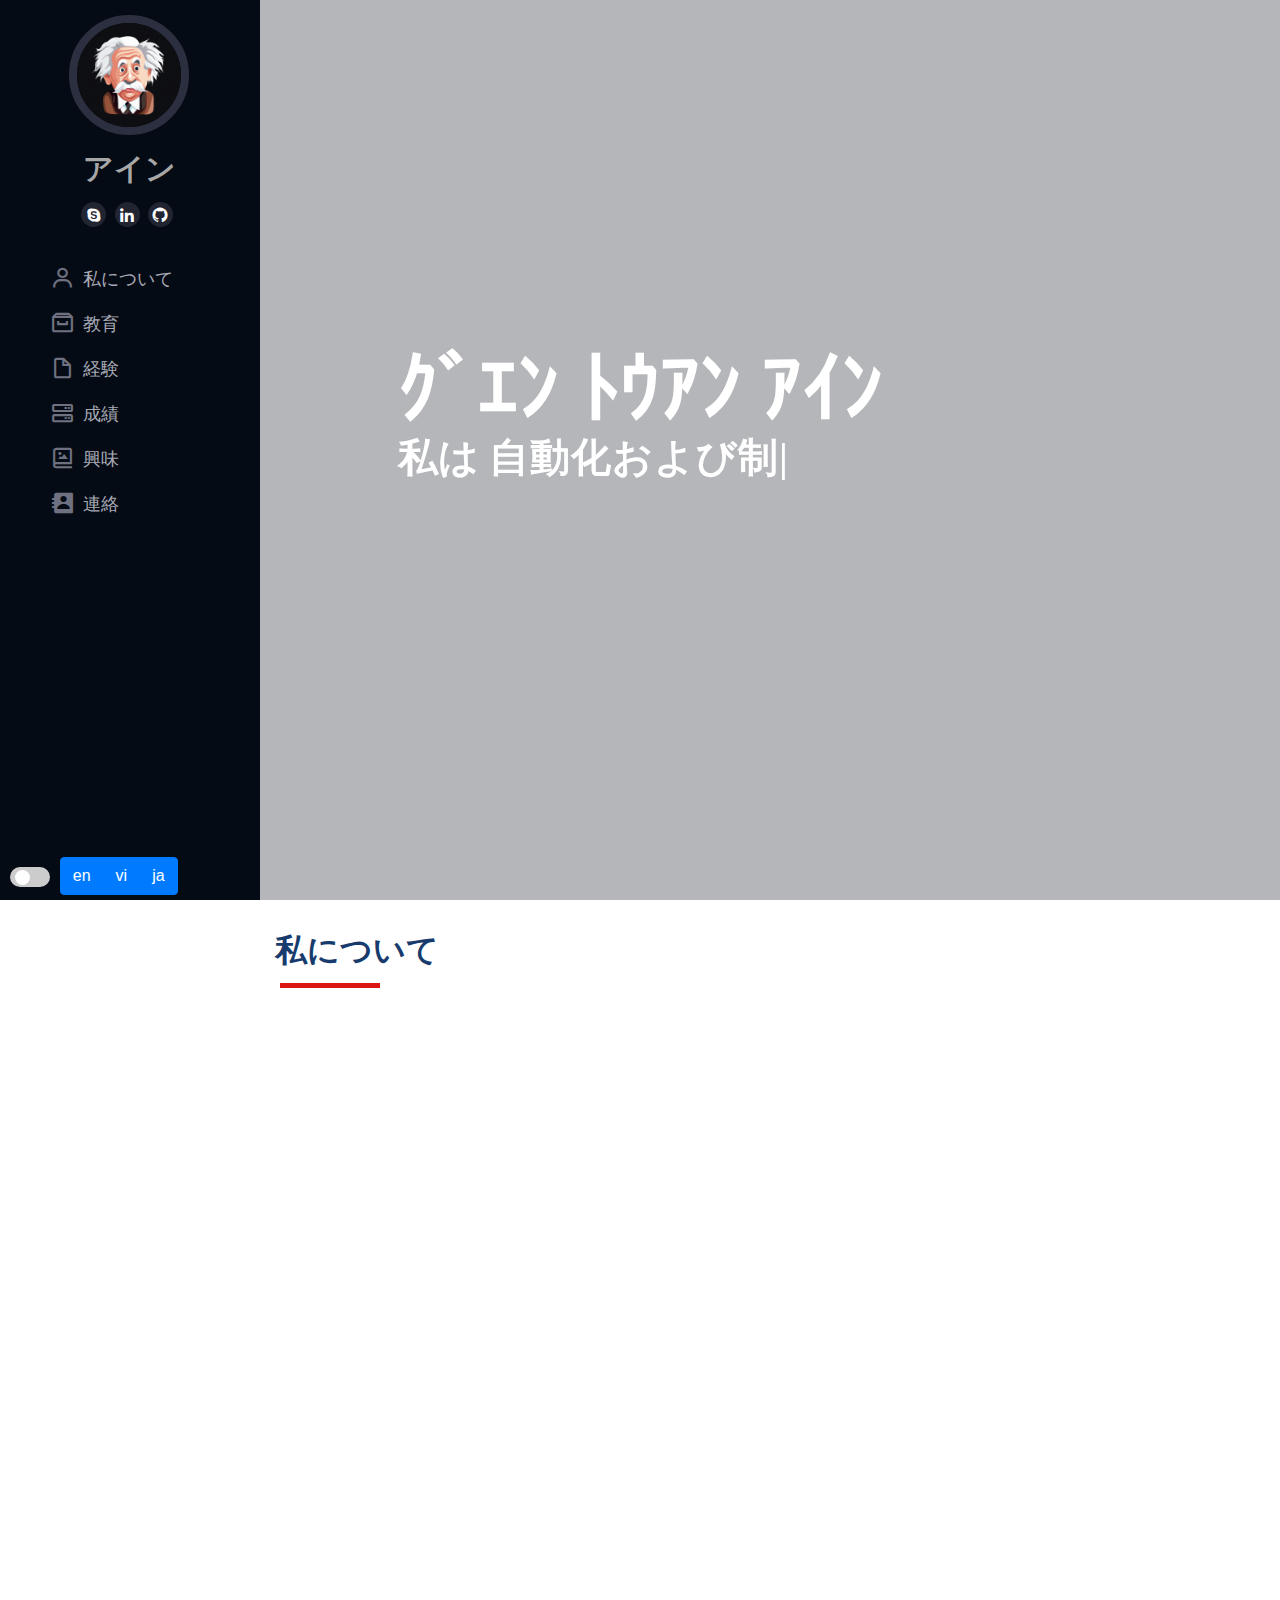
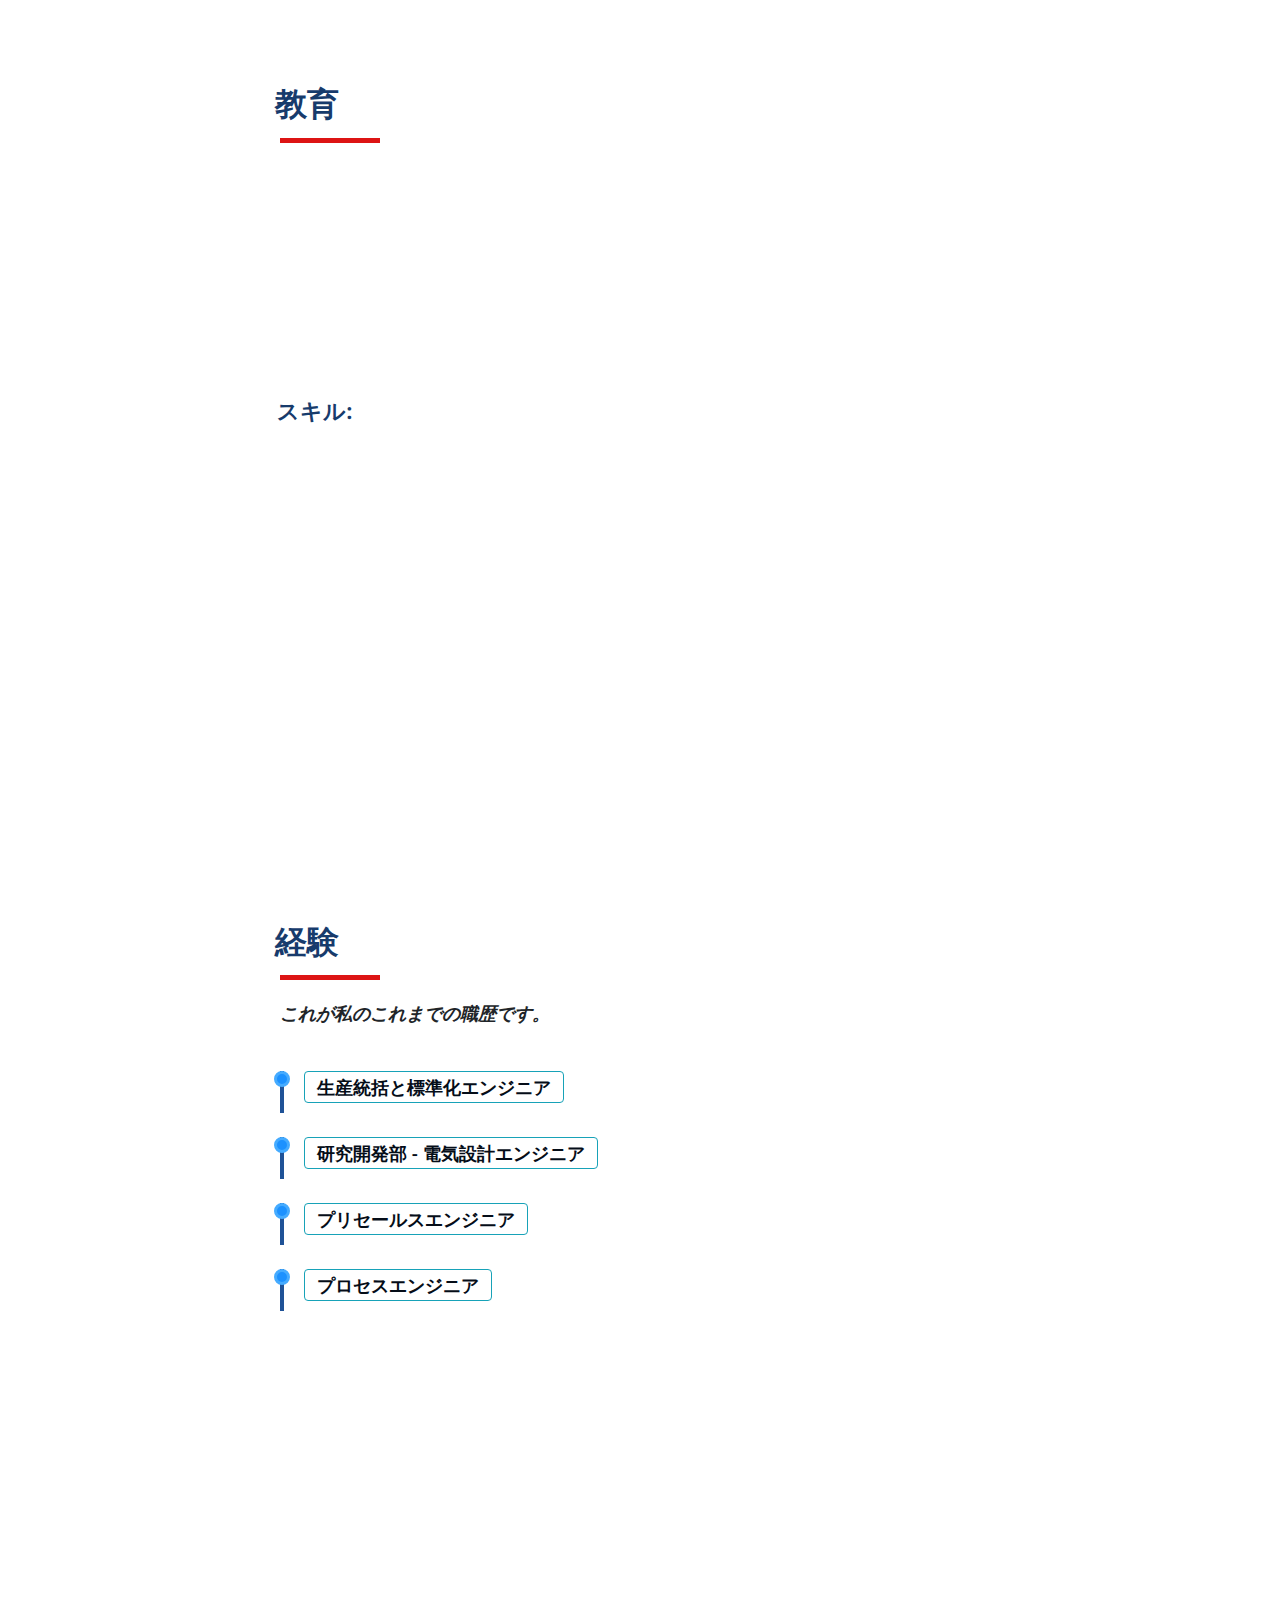
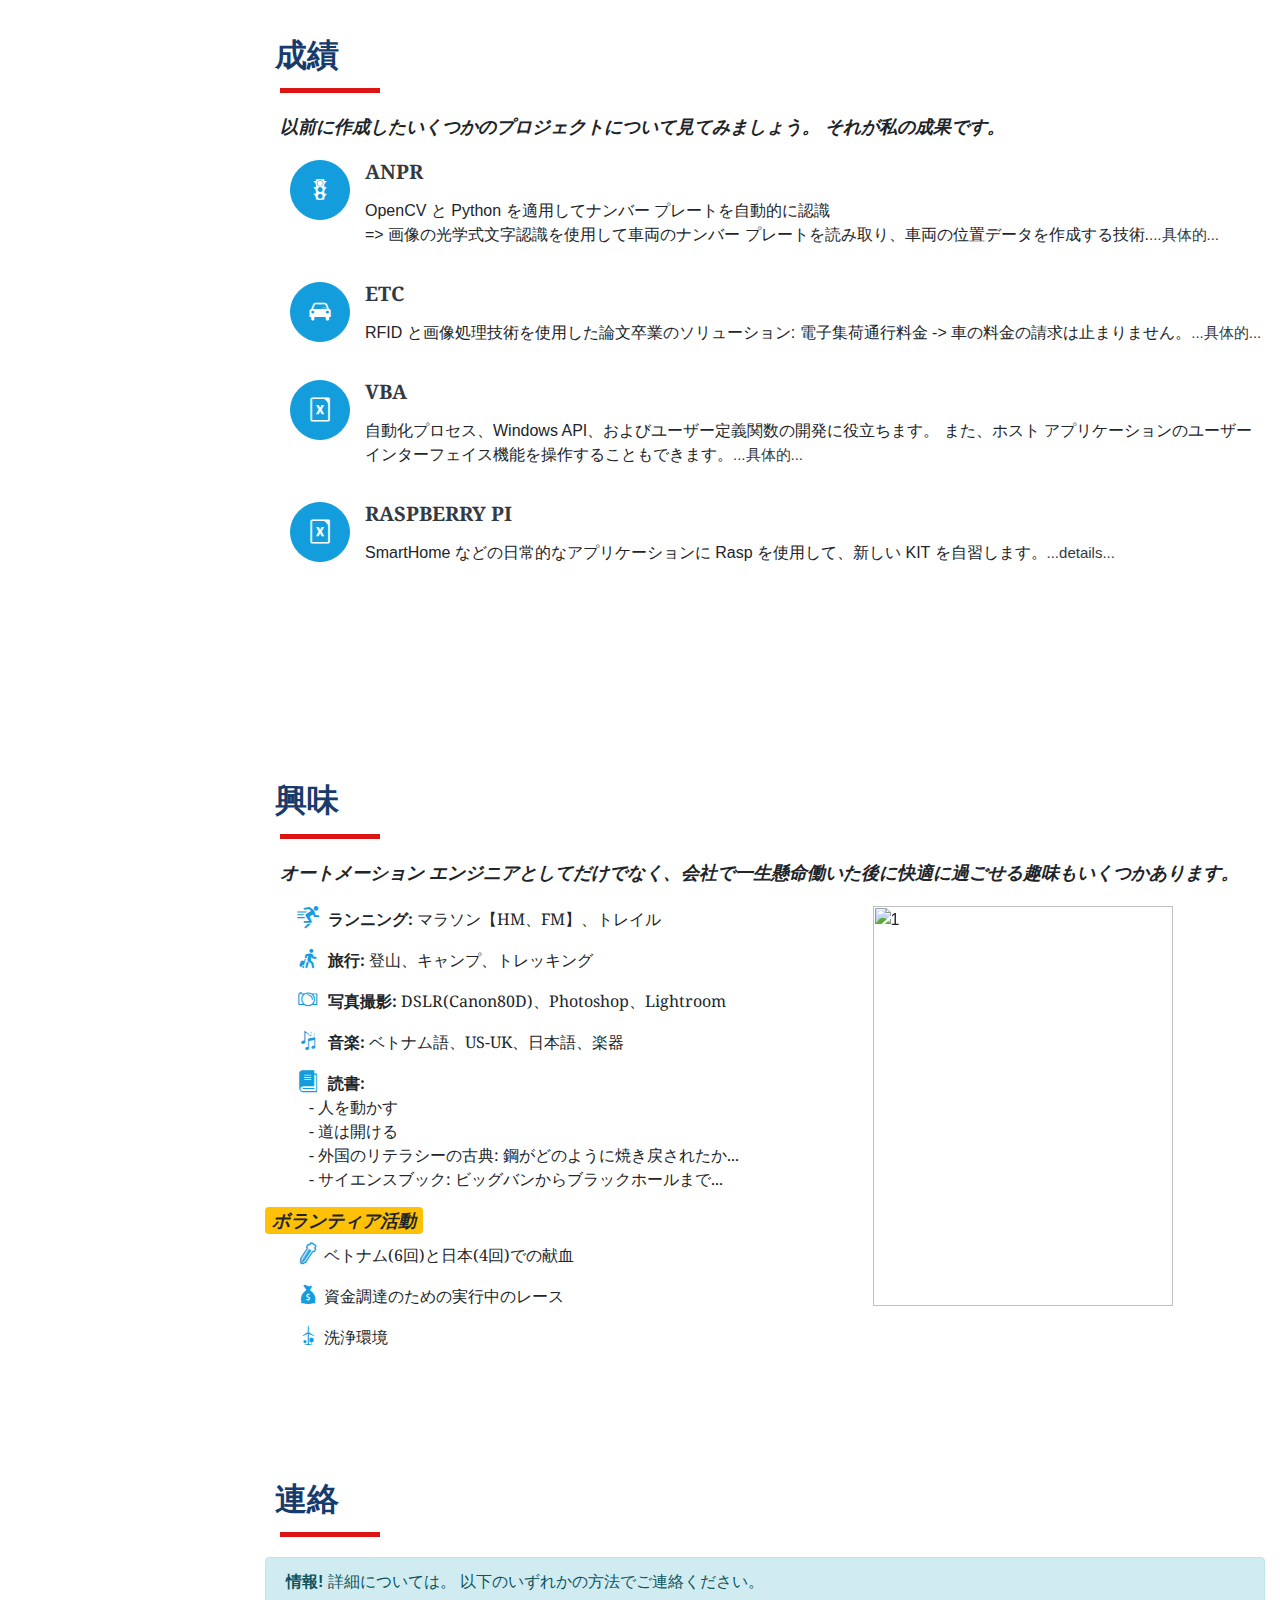
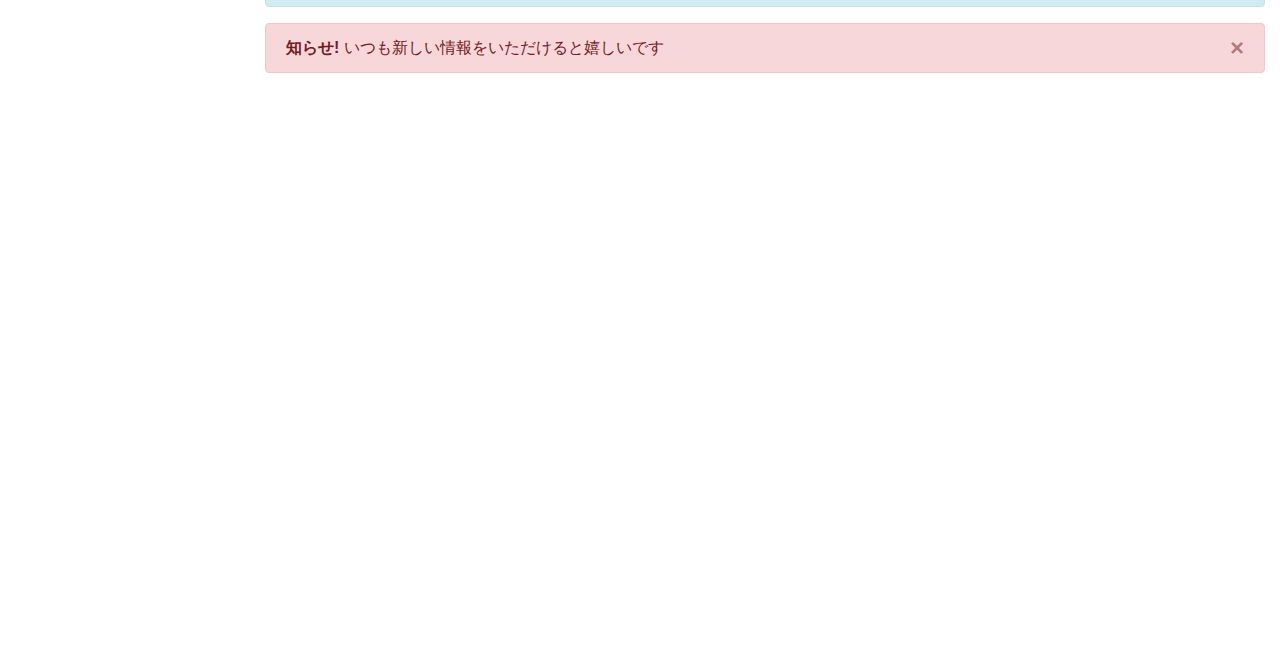
==== commit 82ed1b48: "v14" ====
--- a/index_ja.html
+++ b/index_ja.html
@@ -14,7 +14,8 @@
     <meta content="" name="keywords">
 
     <!-- Favicons -->
-    <link href="assets/img/favicon.png" rel="icon">
+    <!-- <link href="assets/img/favicon.png" rel="icon"> -->
+    <link rel="shortcut icon" href="assets/img/favicon.png" type="image/png"> 
 
     <!-- Google Fonts -->
     <link rel="preconnect" href="https://fonts.gstatic.com">
@@ -57,7 +58,7 @@
 
                 <h1 class="text-light"><a href="index_ja.html">アイン</a></h1>
                 <div class="social-links mt-3 text-center">
-                    <a href="https://www.skype.com/en/anbetuananh" class="skype"><i class="bx bxl-skype"></i></a>
+                    <a href="https://join.skype.com/invite/kvsfdUajpPfi" class="skype"><i class="bx bxl-skype"></i></a>
                     <a href="https://www.linkedin.com/anbetuananh" class="linkedin"><i class="bx bxl-linkedin"></i></a>
                     <a href="https://github.com/anbetuananh" class="github"><i class="bx bxl-github"></i></a>
                 </div>
@@ -141,11 +142,11 @@
                         <div class="col-lg-7">
                             <h4><em><span class="badge badge-success text-center" >お気に入りの略歴</span></em></h4>
                             <ul>
-                                <i>" 人生は短い - 頑張れ "</i>
+                                <i>"人生は短い - 頑張れ"</i>
                                 <kbd>__anbe__</kbd><br>
-                                <i>"「ハングリーであれ。愚か者であれ」"</i>
+                                <i>"ハングリーであれ。愚か者であれ"</i>
                                 <kbd>__スティーブ・ジョブズ__</kbd><br>
-                                <i>" できるだけシンプルにしますが、シンプルにしないでください"</i>
+                                <i>"できるだけシンプルにしますが、シンプルにしないでください"</i>
                                 <kbd>__アルベルト・アインシュタイン__</kbd><br>
                             </ul>
                         </div>
@@ -249,7 +250,7 @@
 
                 <div class="section-title">
                     <h2>経験</h2>
-                    <p>これが私の勤務時間です。</p>
+                    <p>これが私のこれまでの職歴です。</p>
                 </div>
 
                 <br>
@@ -265,11 +266,11 @@
                                 <p><b>日本、滋賀県</b></p>
 
                                 <ul>
-                                    <li>EPS（ステアリングホイール用ステアリングモーター）の製造の処理とサポート。</li>
-                                    <li>標準的な技術文書（フローチャート、管理計画、FMEA）を作成する。</li>
-                                    <li>工場で機械をテストして評価し、新しいラインを稼働させる。</li>
-                                    <li>トレーサビリティ システム（PQM/NTRS）を使用した工場生産のためのデータ分析。</li>
-                                    <li>さらに、PLC を使用した自動機械プログラミングをサンプル生産に利用できます。</li>
+                                    <li>生産ライン導入支援</li>
+                                    <li>・　標準的な技術文書（フローチャート、管理計画、FMEA）を作成する。</li>
+                                    <li>・　工場で機械をテストして評価し、新しいラインを稼働させる。</li>
+                                    <li>・　トレーサビリティ システム（PQM/NTRS）を使用した工場生産のためのデータ分析。</li>
+                                    <li>必要に応じて自動機と量産ラインのPLCプログラムを改善するためのプログラミング</li>
                                 </ul>
 
                                 </ul>
@@ -325,7 +326,7 @@
                             <h4 href="#experience3" class="btn btn-outline-info" data-toggle="collapse">研究開発部 - 電気設計エンジニア</h4>
                             <div id="experience3" class="collapse">
                                 <p><a>ニデック株式会社　日本電産ベトナムR&Dセンター【NVRC】</a></p>
-                                <p><b>ベトナム、ホーチミン市、9 区ハイテク パーク、</b></p>
+                                <p><b>ベトナム、ホーチミン市、9 区ハイテク パーク</b></p>
 
                                 <ul>
 
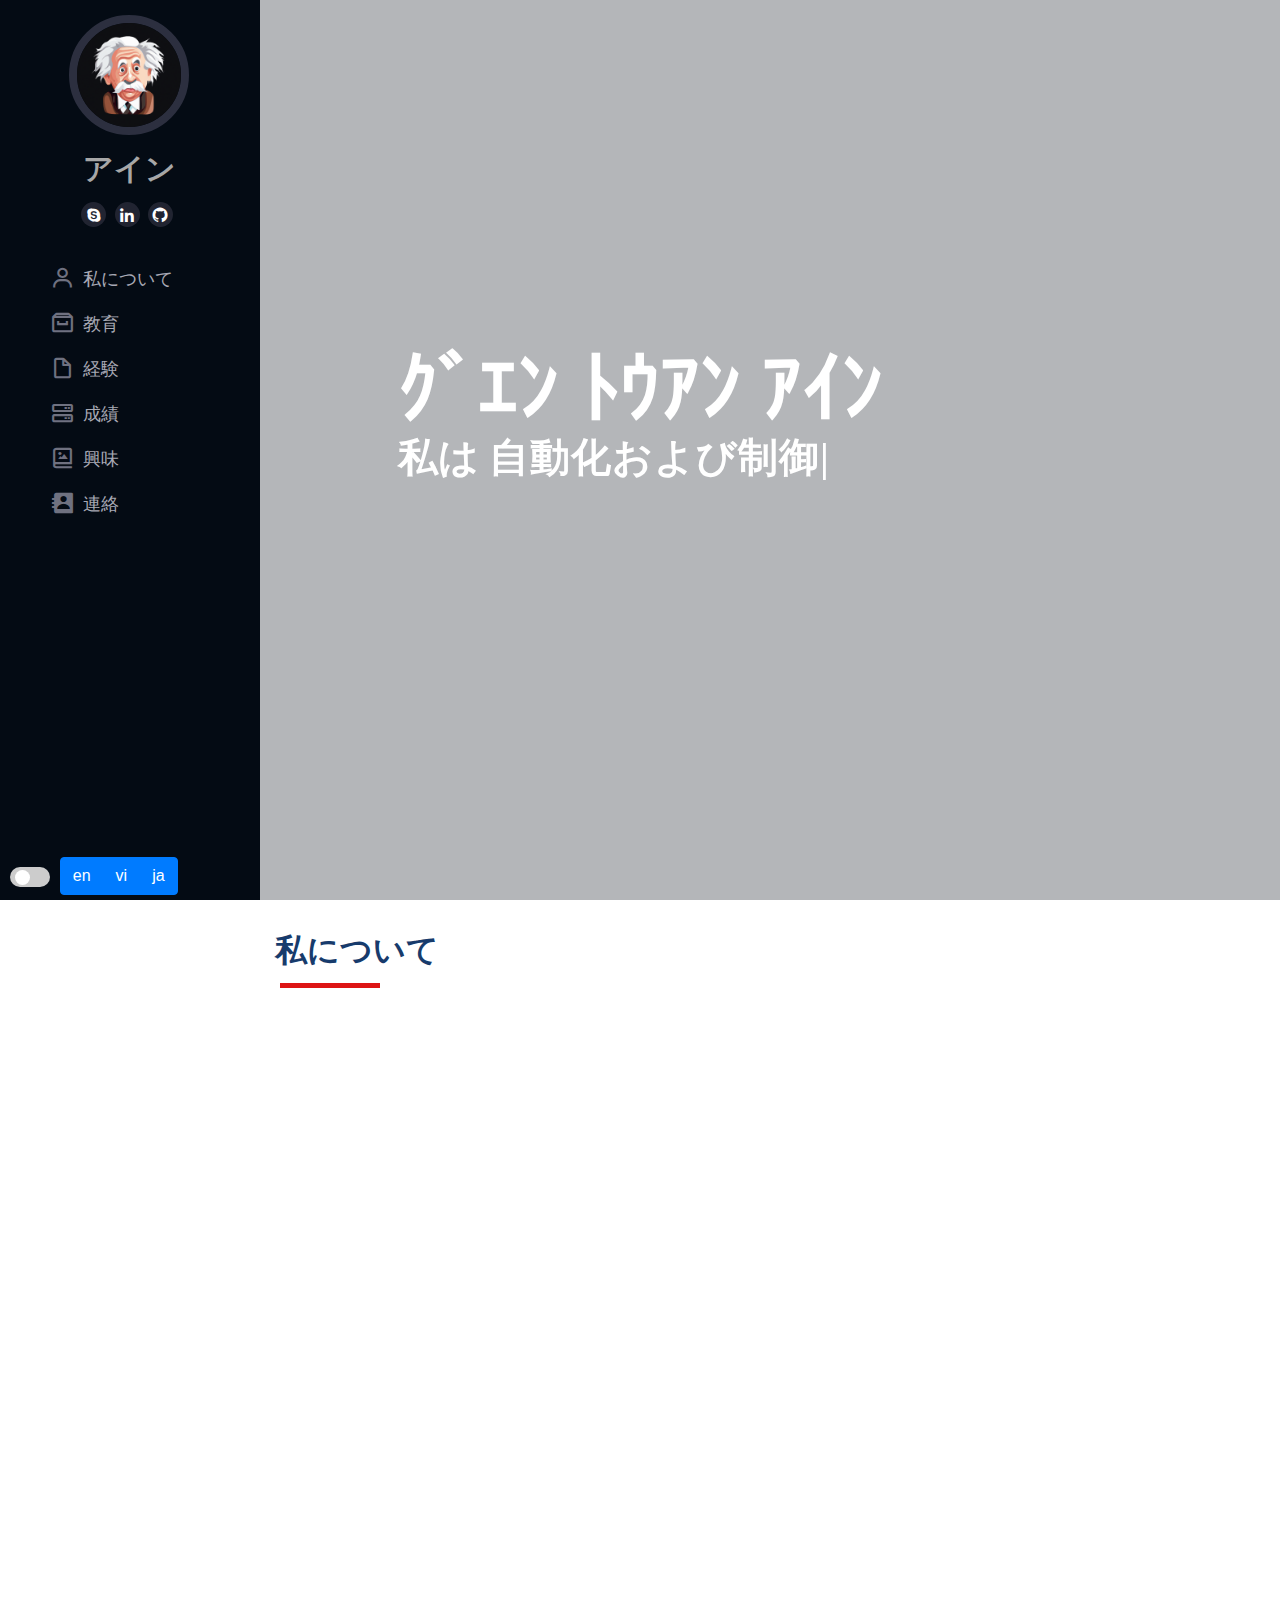
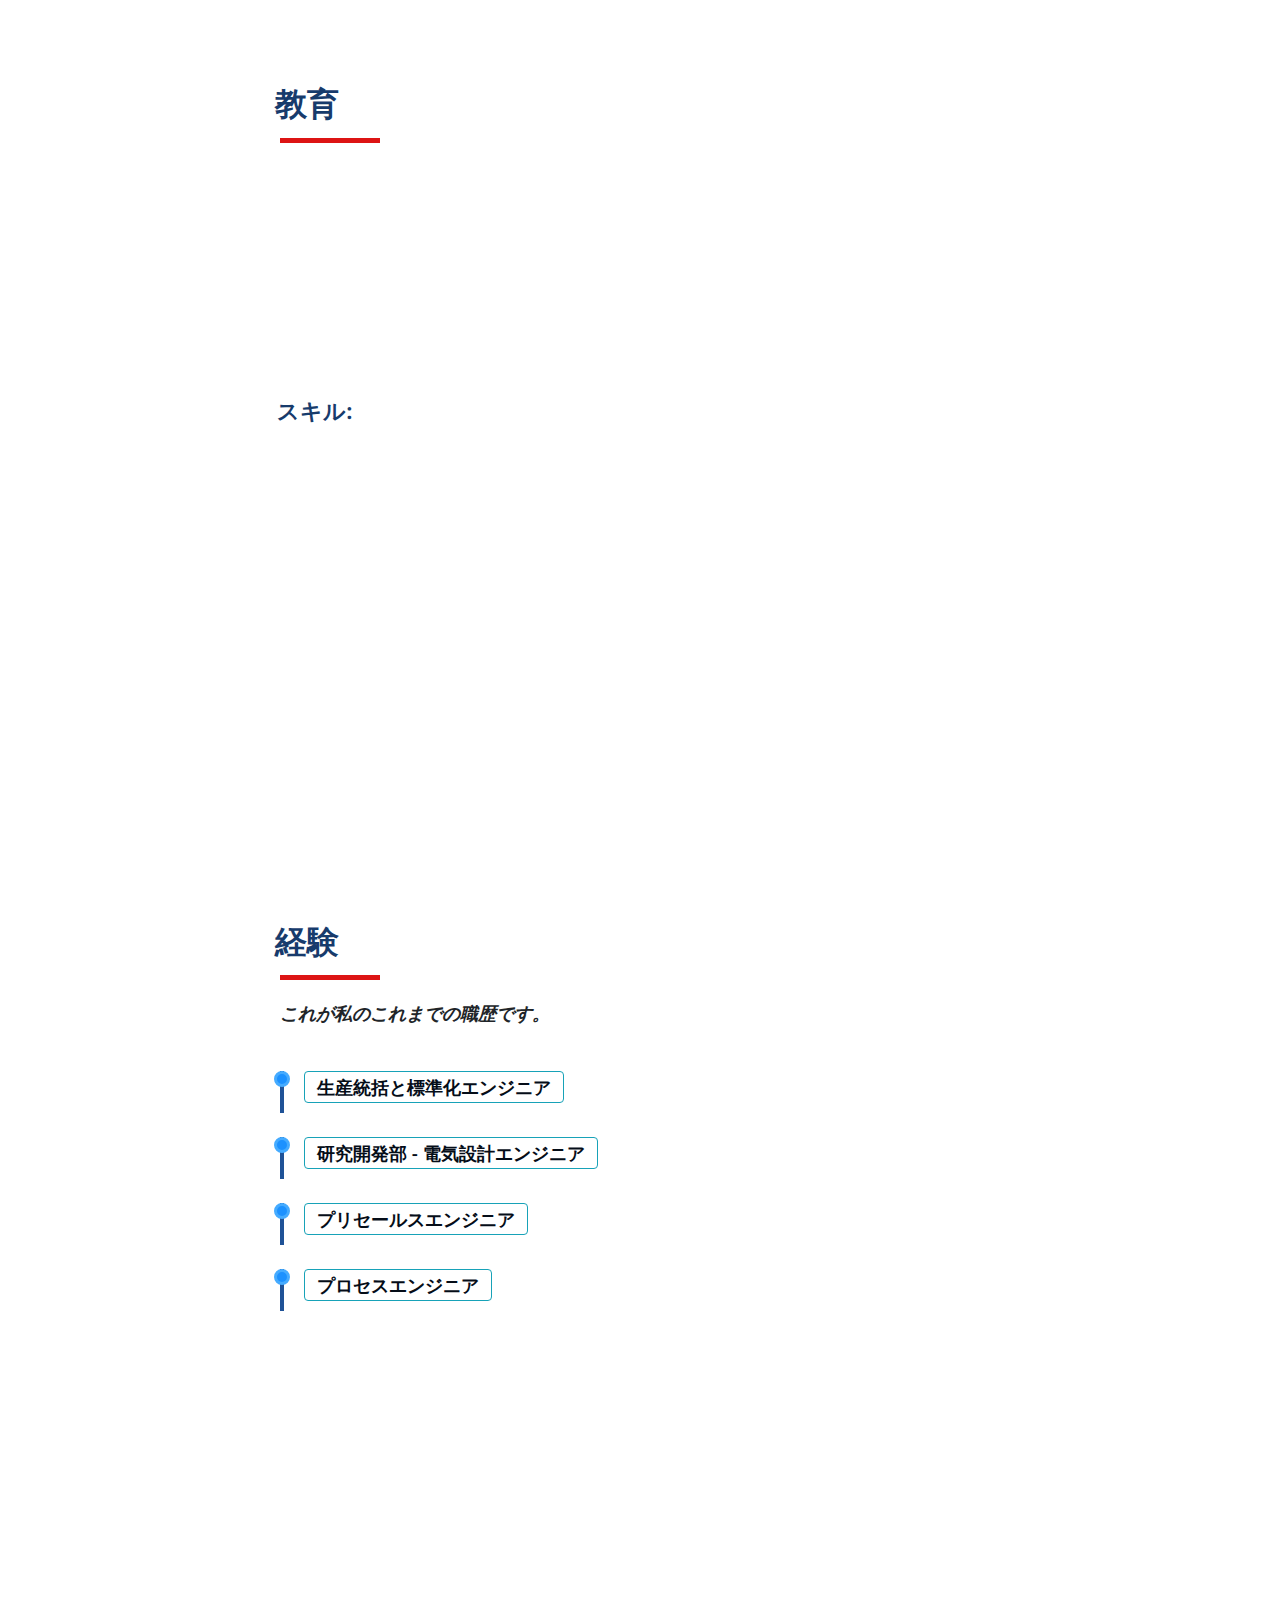
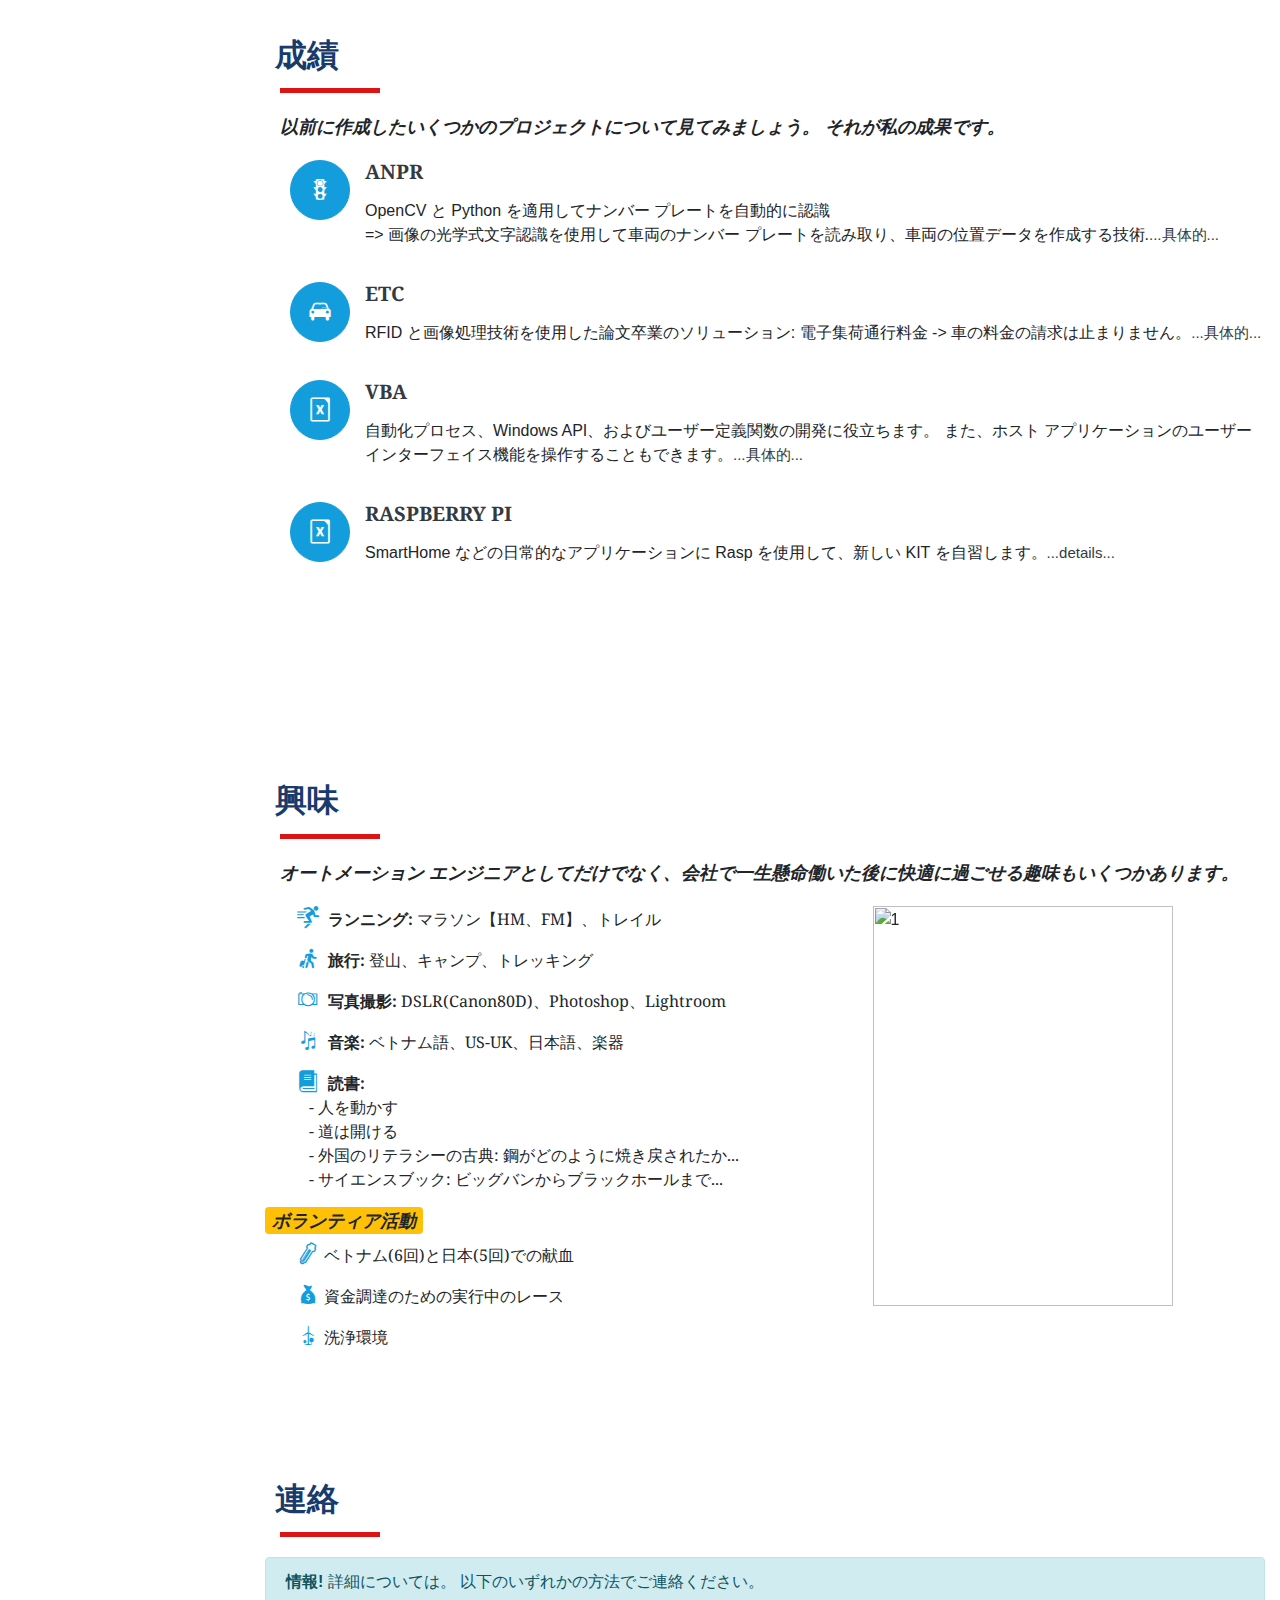
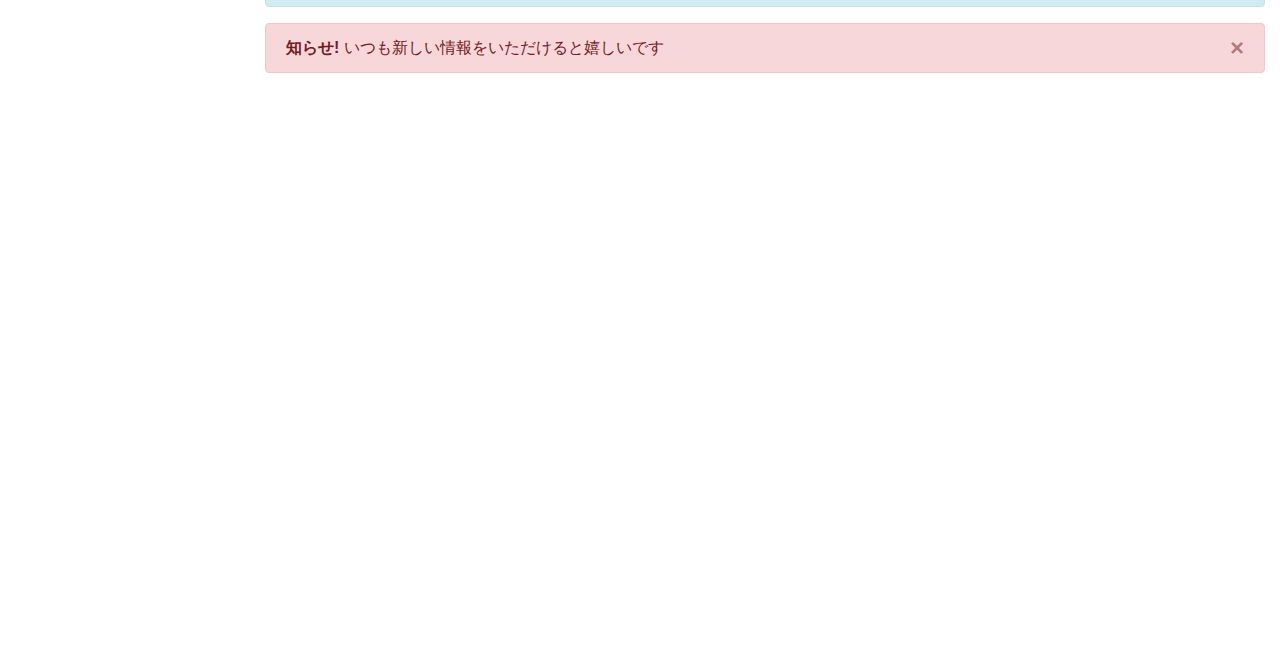
==== commit 7e974b85: "v15" ====
--- a/index_ja.html
+++ b/index_ja.html
@@ -59,7 +59,7 @@
                 <h1 class="text-light"><a href="index_ja.html">アイン</a></h1>
                 <div class="social-links mt-3 text-center">
                     <a href="https://join.skype.com/invite/kvsfdUajpPfi" class="skype"><i class="bx bxl-skype"></i></a>
-                    <a href="https://www.linkedin.com/anbetuananh" class="linkedin"><i class="bx bxl-linkedin"></i></a>
+                    <a href="https://www.linkedin.com/in/anbetuananh" class="linkedin"><i class="bx bxl-linkedin"></i></a>
                     <a href="https://github.com/anbetuananh" class="github"><i class="bx bxl-github"></i></a>
                 </div>
             </div>
@@ -622,7 +622,7 @@
                             <h4><em><span class="badge badge-warning"><strong>ボランティア活動</strong></span></em></h4>
 
                             <ul>
-                                <p><i class="icofont icofont-blood-test"></i>ベトナム(6回)と日本(4回)での献血</p>
+                                <p><i class="icofont icofont-blood-test"></i>ベトナム(6回)と日本(5回)での献血</p>
                                 <p><i class="icofont icofont-money-bag"></i>資金調達のための実行中のレース</p>
                                 <p><i class="icofont icofont-eco-environmen"></i>洗浄環境</p>
                             </ul>
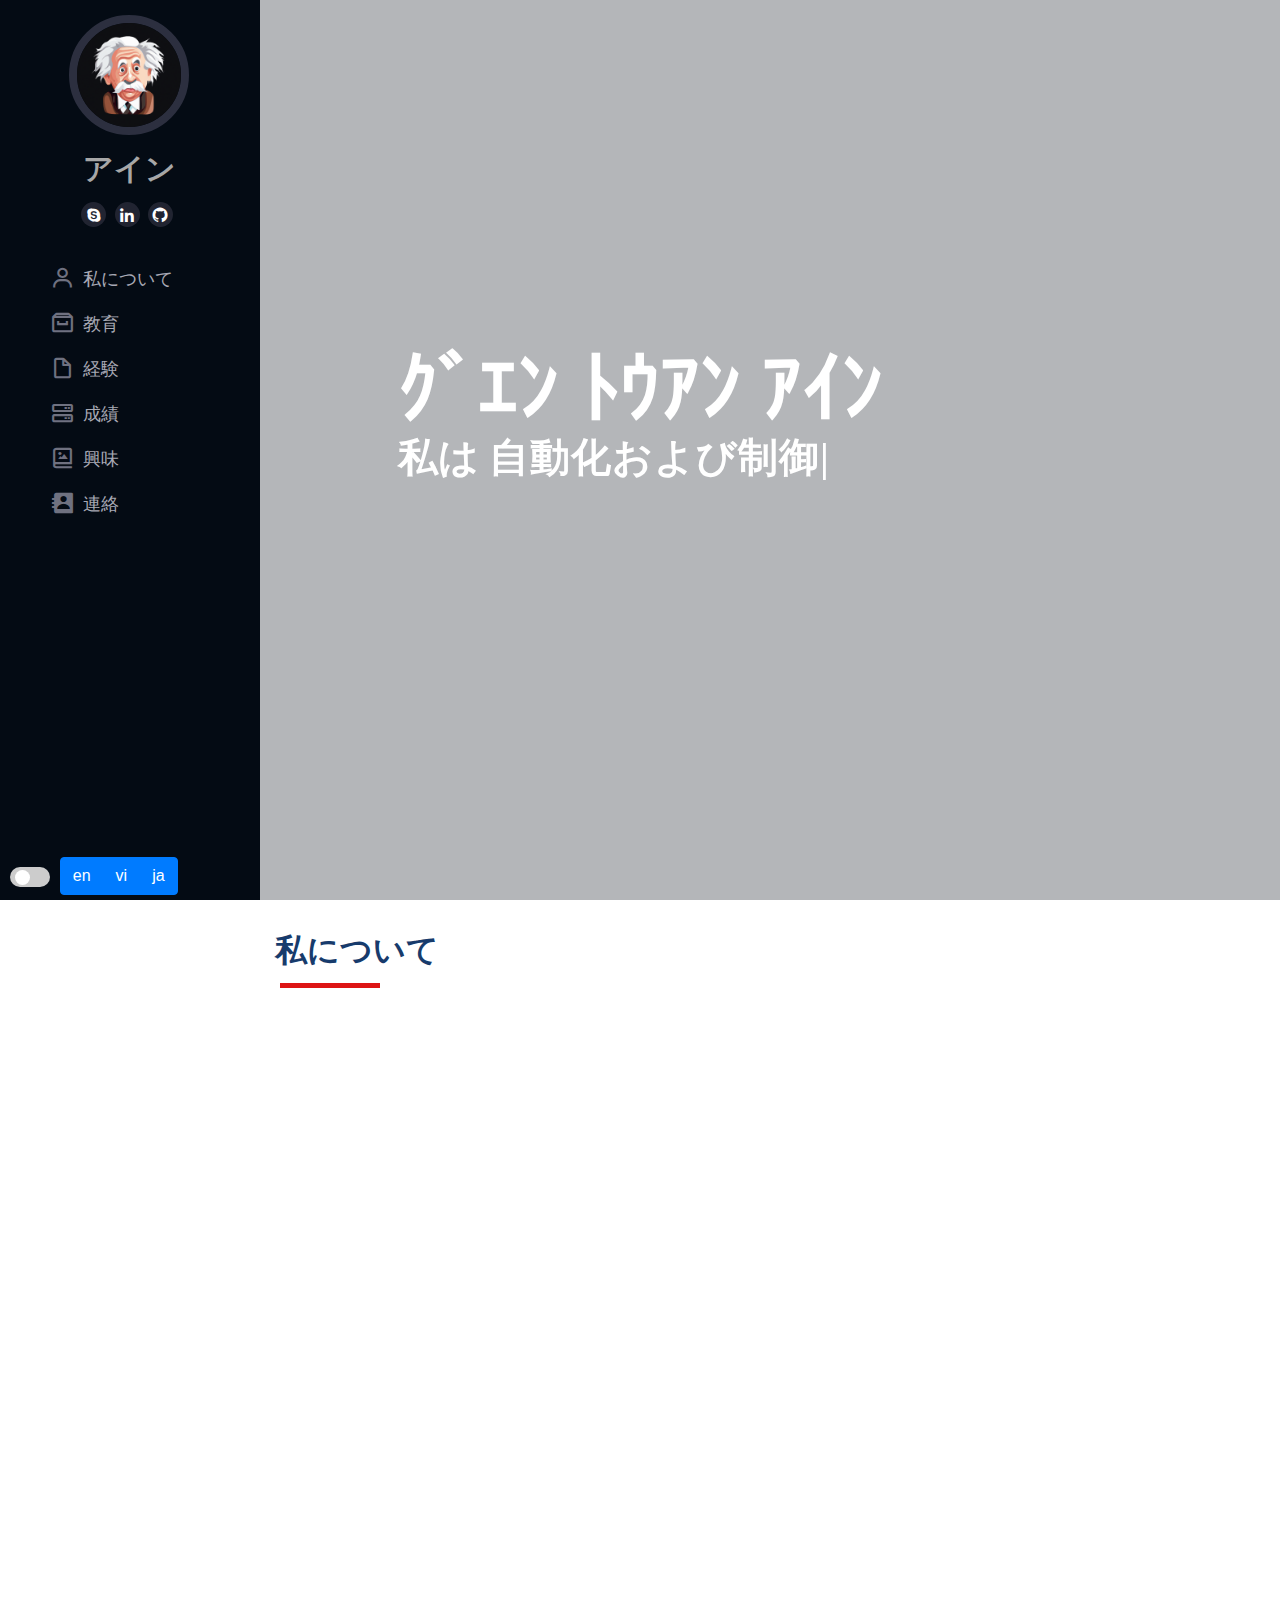
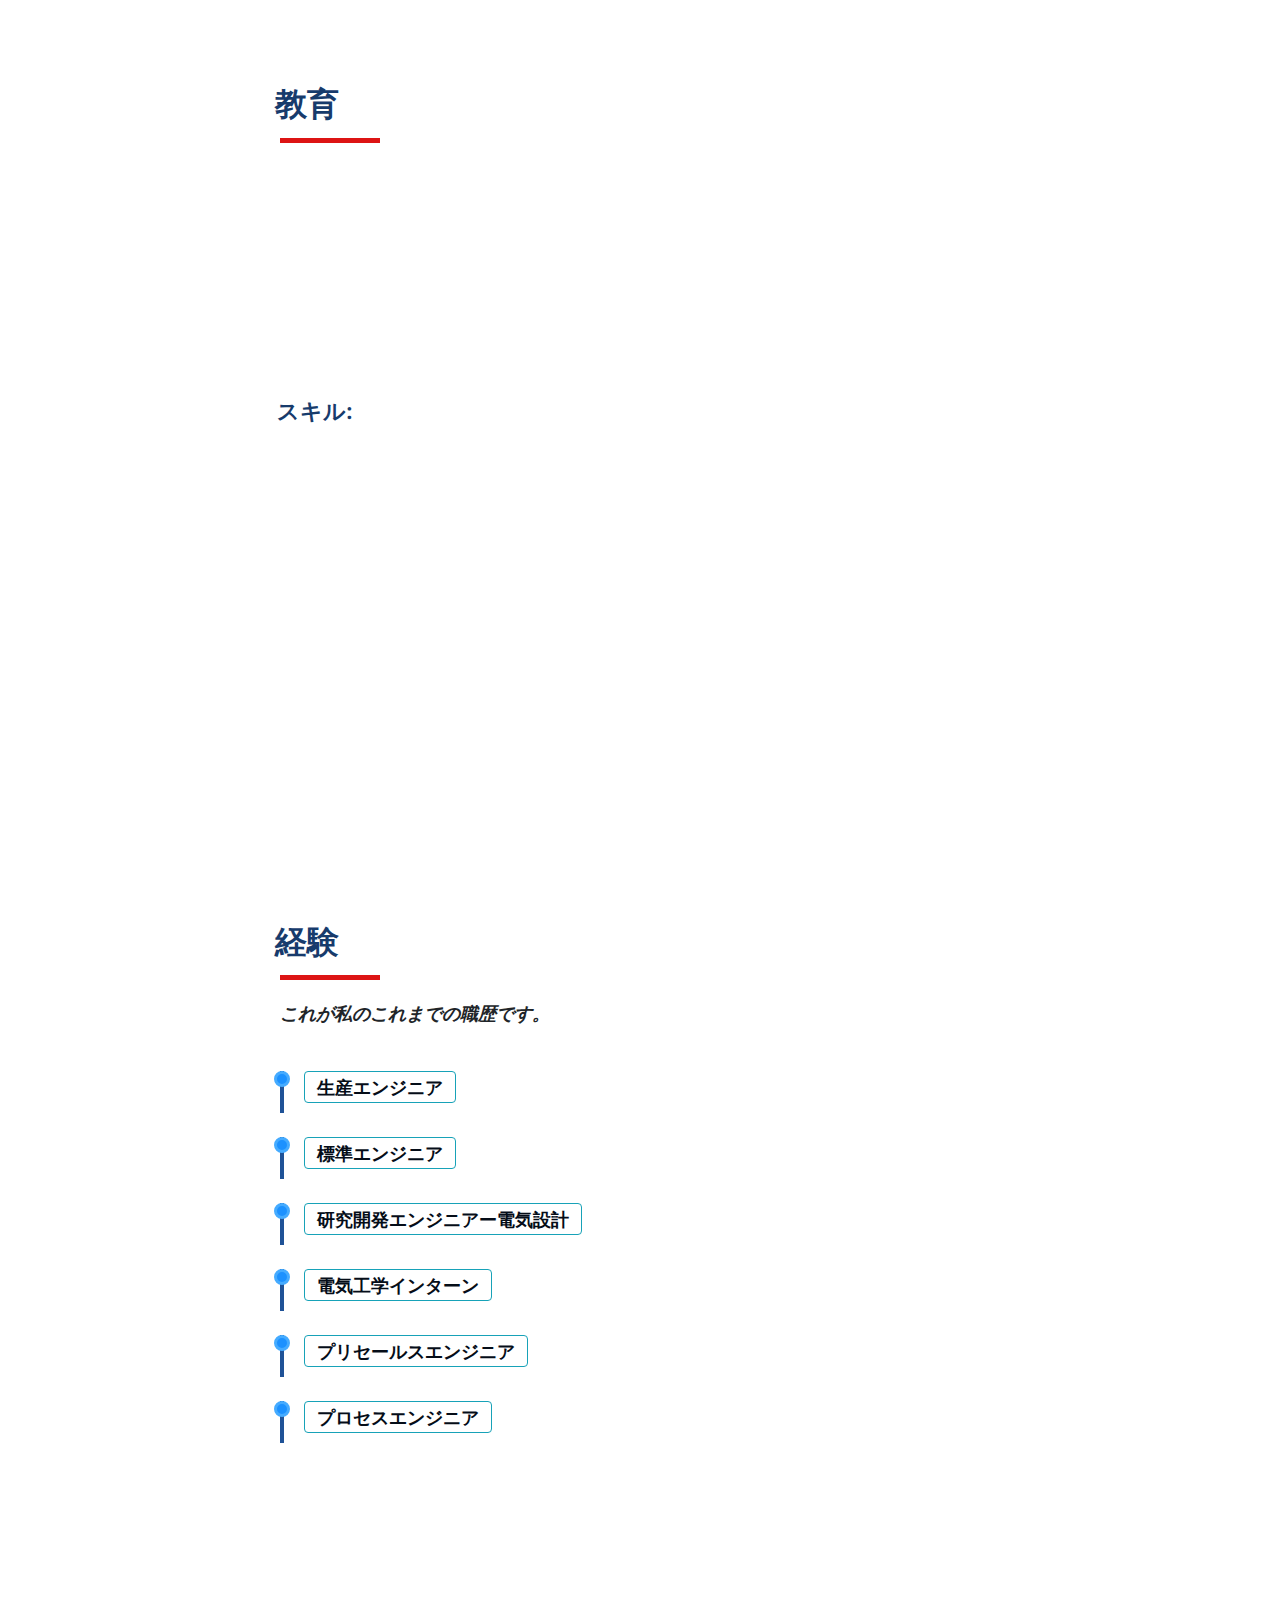
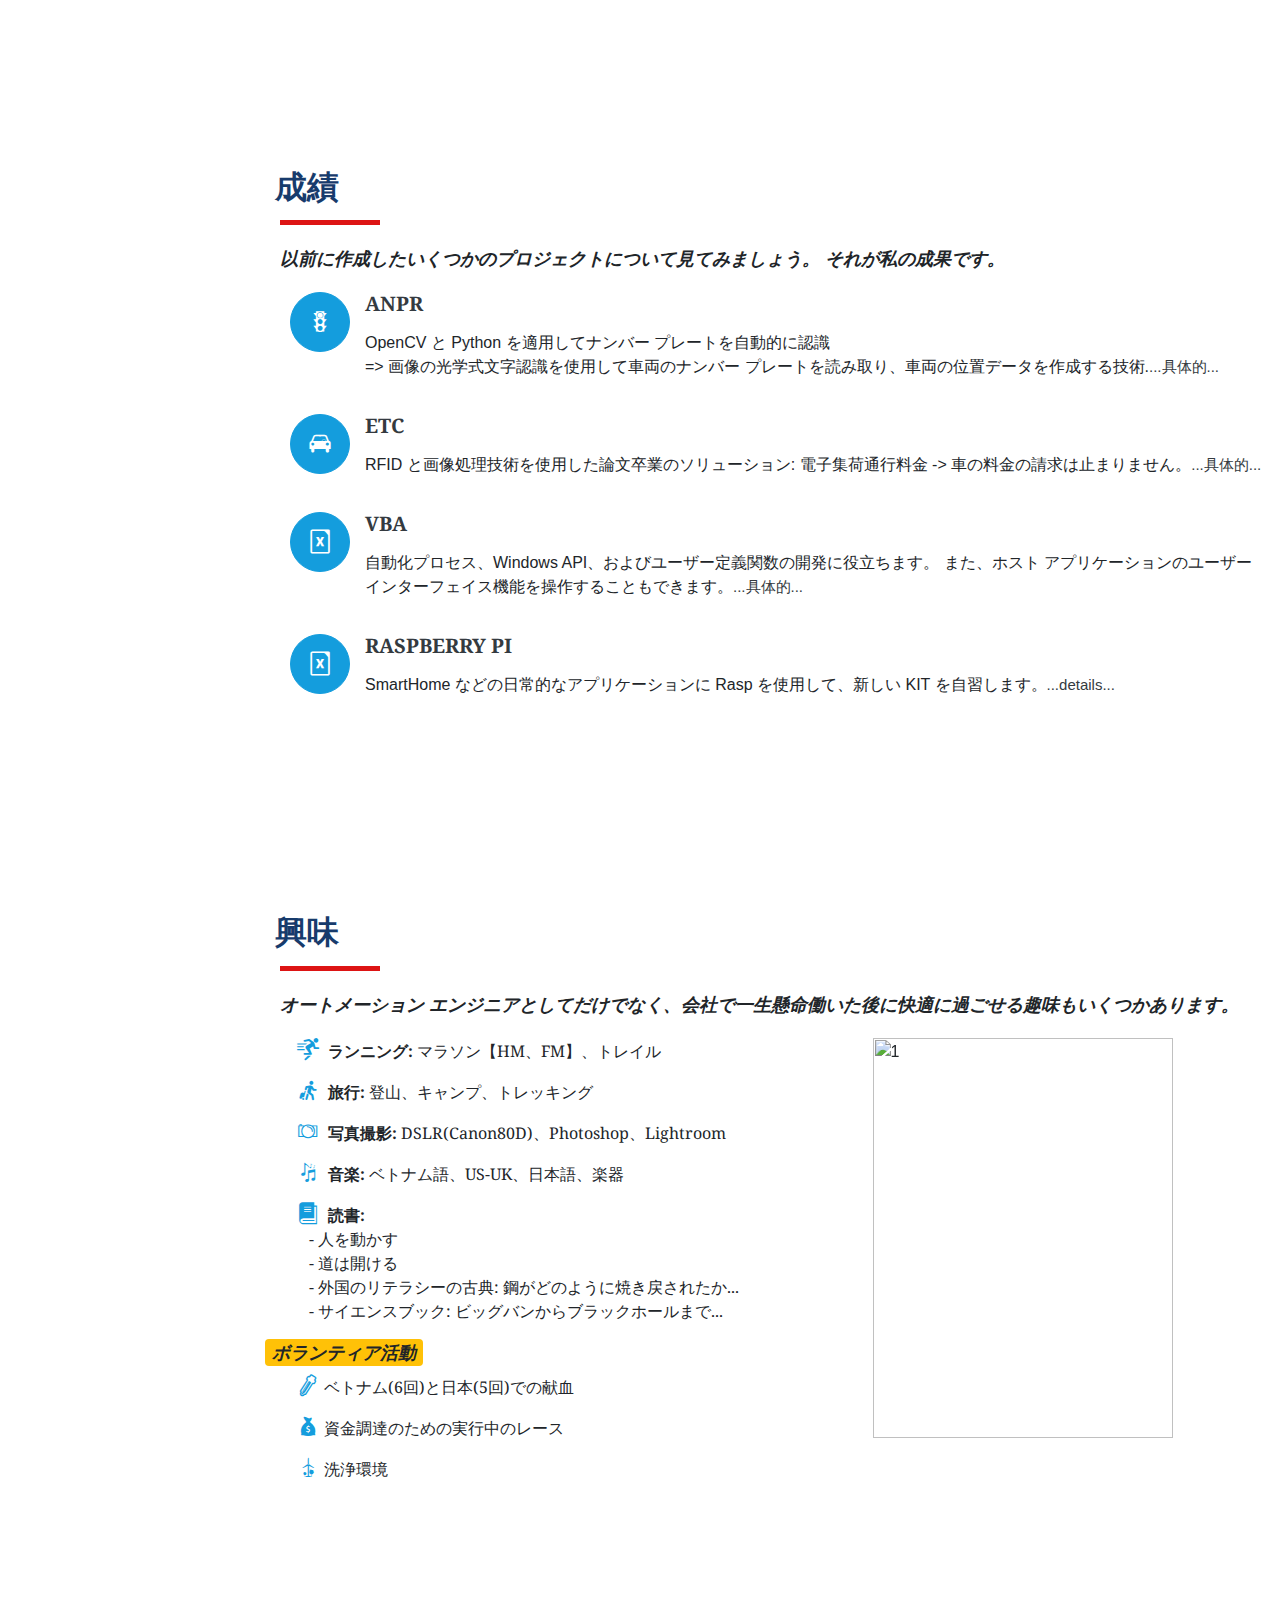
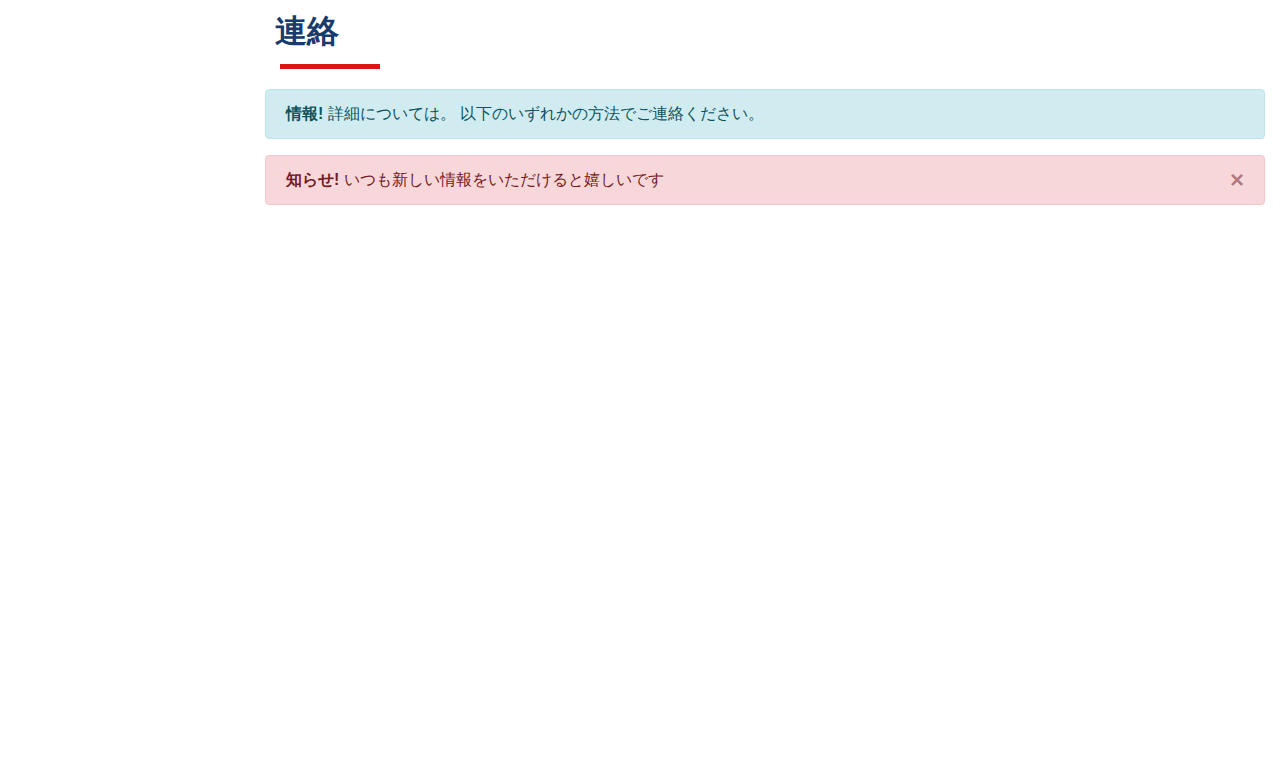
==== commit 95e40a54: "v16" ====
--- a/index_ja.html
+++ b/index_ja.html
@@ -220,7 +220,7 @@
                             <button type="button" class="btn btn-danger" data-toggle="tooltip" data-placement="top" title="Keyence, OpenCV ">Vision System</button>
                             <br>
                             <button type="button" class="btn btn-secondary" data-toggle="tooltip" data-placement="top" title="Word, Excel, Powerpoint">Microsoft Office</button>
-                            <button type="button" class="btn btn-secondary">GoogleSheets</button>
+                            <button type="button" class="btn btn-secondary" data-toggle="tooltip" data-placement="top" title="GoogleAppsScripts">GoogleSheet</button>
 
                             <br>
                             <button type="button" class="btn btn-outline-success">独学</button>
@@ -260,51 +260,82 @@
                     <div class="col-lg-9">
 
                         <div class="experience-item">
-                            <h4 href="#experience4" class="btn btn-outline-info" data-toggle="collapse">生産統括と標準化エンジニア</h4>
+                            <h4 href="#experience6" class="btn btn-outline-info" data-toggle="collapse">生産エンジニア</h4>
+                            <div id="experience6" class="collapse">
+                                <p><a>ニデック株式会社　滋賀技術開発センター 第2車載事業部(AMEC)</a></p>
+                                <p><b>日本、滋賀県</b></p>
+
+                                <ul>
+                                    <p>ニデック(株)滋賀技術開発センター(ST/C)に勤務していますが、ほとんどの時間は中国、ヨーロッパ(セルビア、ポーランド)を中心とした世界各地のグループ工場でのサポート業務に従事しています。<br>AMEC（車載モーター・電子制御事業）のEPSモーター新規生産ライン立ち上げ支援が主な業務です。</p>
+                                    <p>詳細:</p>
+                                    <p>1. PPAP 文書の作成: 3 つの主要な文書 (フローチャート、管理計画、PFMEA)、設備チェックシート</p>
+                                    <p>2. APQP のフェーズ 3 および 4 で、オンサイトで機器評価 (MSA) を実施します。</p>
+                                    <p>3. 追跡と品質監視に使用されるトレーサビリティシステム(PQM/NTRS)をオンサイトに適用します。</p>
+                                    <p>4. OEE、特に現在稼働中のラインのサイクルタイムを改善します。</p>
+                                    <p>スキル: PQM/NTRS · 高度な製品品質計画 (APQP) · 生産部品承認プロセス (PPAP) · 設備評価 · 生産業務 · トレーサビリティ</p>
+                                </ul>
+
+                            </div>
+
+                        </div>
+
+                    </div>
+
+                    <div class="col-lg-3" data-aos="fade-up" data-aos-delay="100">
+                        <h5 data-toggle="tooltip" data-placement="top" title="2年7月間">2021年4月 - 現在</h5>
+                    </div>
+
+                </div>
+
+                <br>
+
+                <div class="row">
+
+                    <div class="col-lg-9">
+
+                        <div class="experience-item">
+                            <h4 href="#experience5" class="btn btn-outline-info" data-toggle="collapse">標準エンジニア</h4>
+                            <div id="experience5" class="collapse">
+                                <p><a>ニデック株式会社　滋賀技術開発センター 第2車載事業部(AMEC)</a></p>
+                                <p><b>日本、滋賀県</b></p>
+
+                                <ul>
+                                    <p>ニデック工場のグローバル生産ラインの標準化。</p>
+                                    <p>1. 標準文書のフォーマットを作成します: 機器共通仕様、保守、レイアウトなど</p>
+                                    <p>2. プロジェクトを管理するために、VBA、JavaScript で作成された一部のアプリケーションをサポート、変更、更新します。</p>
+                                    <p>3. 試作サンプルの製作に使用する標準設備を準備します。</p>
+                                    <p>スキル: 技術標準 · 標準ベース · Visual Basic for Applications (VBA) · JavaScript · PLC プログラミング</p>
+                                </ul>
+
+                            </div>
+
+                        </div>
+
+                    </div>
+
+                    <div class="col-lg-3" data-aos="fade-up" data-aos-delay="100">
+                        <h5 data-toggle="tooltip" data-placement="top" title="1年2ヶ月間">2020年02月 - 2021年4月</h5>
+                    </div>
+
+                </div>
+
+                <br>
+
+                <div class="row">
+
+                    <div class="col-lg-9">
+
+                        <div class="experience-item">
+                            <h4 href="#experience4" class="btn btn-outline-info" data-toggle="collapse">研究開発エンジニアー電気設計</h4>
                             <div id="experience4" class="collapse">
-                                <p><a>ニデック株式会社　滋賀技術開発センター 車載事業本部 第2車載事業部</a></p>
-                                <p><b>日本、滋賀県</b></p>
+                                <p><a>ニデック株式会社　日本電産ベトナムR&Dセンター【NVRC】</a></p>
+                                <p><b>ベトナム、ホーチミン市、9 区ハイテク パーク</b></p>
 
                                 <ul>
-                                    <li>生産ライン導入支援</li>
-                                    <li>・　標準的な技術文書（フローチャート、管理計画、FMEA）を作成する。</li>
-                                    <li>・　工場で機械をテストして評価し、新しいラインを稼働させる。</li>
-                                    <li>・　トレーサビリティ システム（PQM/NTRS）を使用した工場生産のためのデータ分析。</li>
-                                    <li>必要に応じて自動機と量産ラインのPLCプログラムを改善するためのプログラミング</li>
+                                    <p>サイゴンの日本電産 5 つの工場向け自動化機械の設計 ハイテクパーク、9区。<br>顧客からのリクエストの受信 - 機械チームとのコンセプトの展開 - 特に電気分野およびソフトウェアプログラミングにおける製品価格の見積もり。</p>
+                                    <p>スキル: ビジョン システム · HMI プログラミング · AutoCAD Electrical · 電気設計 · PLC プログラミング</p>
                                 </ul>
 
-                                </ul>
-                                <p><em>=> 典型的なプロジェクト:&ensp;</em>
-                                    <button type="button" class="btn btn-outline-danger" data-toggle="modal" data-target="#modal0">具体的</button>
-                                </p>
-
-                                <div class="modal" id="modal0">
-                                    <div class="modal-dialog">
-                                        <div class="modal-content">
-
-                                            <!-- Modal Header -->
-                                            <div class="modal-header">
-                                                <h5 class="modal-title">プロジェクト番号と要約情報</h5>
-                                                <button type="button" class="close" data-dismiss="modal">×</button>
-                                            </div>
-
-                                            <!-- Modal body -->
-                                            <div class="modal-body">
-                                                <p><strong>①. </strong>中国のEPSモーター生産ライン</p>
-                                                <p><strong>②. </strong>ポーランドのブレーキモーター生産ライン</p>
-                                                <p><strong>③. </strong>セルビアのEPSモーター生産ライン</p>
-                                                <p><strong>④. </strong>...</p>
-                                            </div>
-
-                                            <!-- Modal footer -->
-                                            <div class="modal-footer">
-                                                <button type="button" class="btn btn-danger" data-dismiss="modal">閉める</button>
-                                            </div>
-
-                                        </div>
-                                    </div>
-                                </div>
-                                
                             </div>
 
                         </div>
@@ -312,7 +343,7 @@
                     </div>
 
                     <div class="col-lg-3" data-aos="fade-up" data-aos-delay="100">
-                        <h5 data-toggle="tooltip" data-placement="top" title="3年4ヶ月間">2020年2月 - 現在</h5>
+                        <h5 data-toggle="tooltip" data-placement="top" title="2年3ヶ月間">2017年12月 - 2020年02月</h5>
                     </div>
 
                 </div>
@@ -323,24 +354,16 @@
                     <div class="col-lg-9">
 
                         <div class="experience-item">
-                            <h4 href="#experience3" class="btn btn-outline-info" data-toggle="collapse">研究開発部 - 電気設計エンジニア</h4>
+                            <h4 href="#experience3" class="btn btn-outline-info" data-toggle="collapse">電気工学インターン</h4>
                             <div id="experience3" class="collapse">
-                                <p><a>ニデック株式会社　日本電産ベトナムR&Dセンター【NVRC】</a></p>
-                                <p><b>ベトナム、ホーチミン市、9 区ハイテク パーク</b></p>
+                                <p><a>ニデック株式会社　Nidec Machinery Company</a></p>
+                                <p><b>日本、鳥取県</b></p>
+                                <p><b>中国、上海、平湖工場</b></p>
 
                                 <ul>
-
-                                    <li>電気分野の自動機械の設計と製造</li>
-                                    <li>タスク: PLC プログラミング、HMI 設計、配線、デバッグ...</li>
-                                    <li>研究ロボットと視覚システムが人間の力に取って代わる</li>
-
-                                    <p><strong><i class="icofont-learn"></i> 日本研修【1年】 - 日本、鳥取県</strong></p>
-                                    <p><strong><i class="icofont-learn"></i> 中国研修【1.5ヶ月】 - 中国、浙江省平湖市</strong></p>
-
+                                    <p>FAに関するトレーニング：電気設計とPLC/HMIプログラミング、オートメーションラインへのロボットアプリケーション、<br>特に浙江省平湖市（中国）の日本電産機械工場での新しい生産ラインの構築の実体験。</p>
+                                    <p>スキル: ビジョン システム · HMI プログラミング · AutoCAD Electrical · 電気設計 · PLC プログラミング</p>
                                 </ul>
-                                <p><em>=> 典型的なプロジェクト:&ensp;</em>
-                                    <button type="button" class="btn btn-outline-danger" data-toggle="modal" data-target="#modal1">具体的</button>
-                                </p>
 
                                 <div class="modal" id="modal1">
                                     <div class="modal-dialog">
@@ -348,19 +371,19 @@
 
                                             <!-- Modal Header -->
                                             <div class="modal-header">
-                                                <h5 class="modal-title">プロジェクト番号と要約情報</h5>
+                                                <h5 class="modal-title">Project No. and summarized information</h5>
                                                 <button type="button" class="close" data-dismiss="modal">×</button>
                                             </div>
 
                                             <!-- Modal body -->
                                             <div class="modal-body">
-                                                <p><strong>①. </strong>半自動組立機 <br>=> アプリケーション用にデンソーロボットと PLC を統合: 部品と部品を一緒に組み立てる</p>
-                                                <p><strong>②. </strong>FANモーター自動組立ライン <br>=> 連続ライン用PLC通信</p>
+                                                <p><strong>No.1: </strong>Semi-auto Assemble Machine <br>=> integrate Denso Robot and PLC for application: assemble part and part together</p>
+                                                <p><strong>No.2: </strong>Automatic Assembly Line for FAN <br>=> PLC communication for continuously line</p>
                                             </div>
 
                                             <!-- Modal footer -->
                                             <div class="modal-footer">
-                                                <button type="button" class="btn btn-danger" data-dismiss="modal">閉める</button>
+                                                <button type="button" class="btn btn-danger" data-dismiss="modal">Close</button>
                                             </div>
 
                                         </div>
@@ -373,7 +396,7 @@
                     </div>
 
                     <div class="col-lg-3" data-aos="fade-up" data-aos-delay="100">
-                        <h5 data-toggle="tooltip" data-placement="top" title="3年3ヶ月間">2016年10月 - 2020年1月</h5>
+                        <h5 data-toggle="tooltip" data-placement="top" title="1年3ヶ月間">2016年10月 - 2017年12月</h5>
                     </div>
 
                 </div>
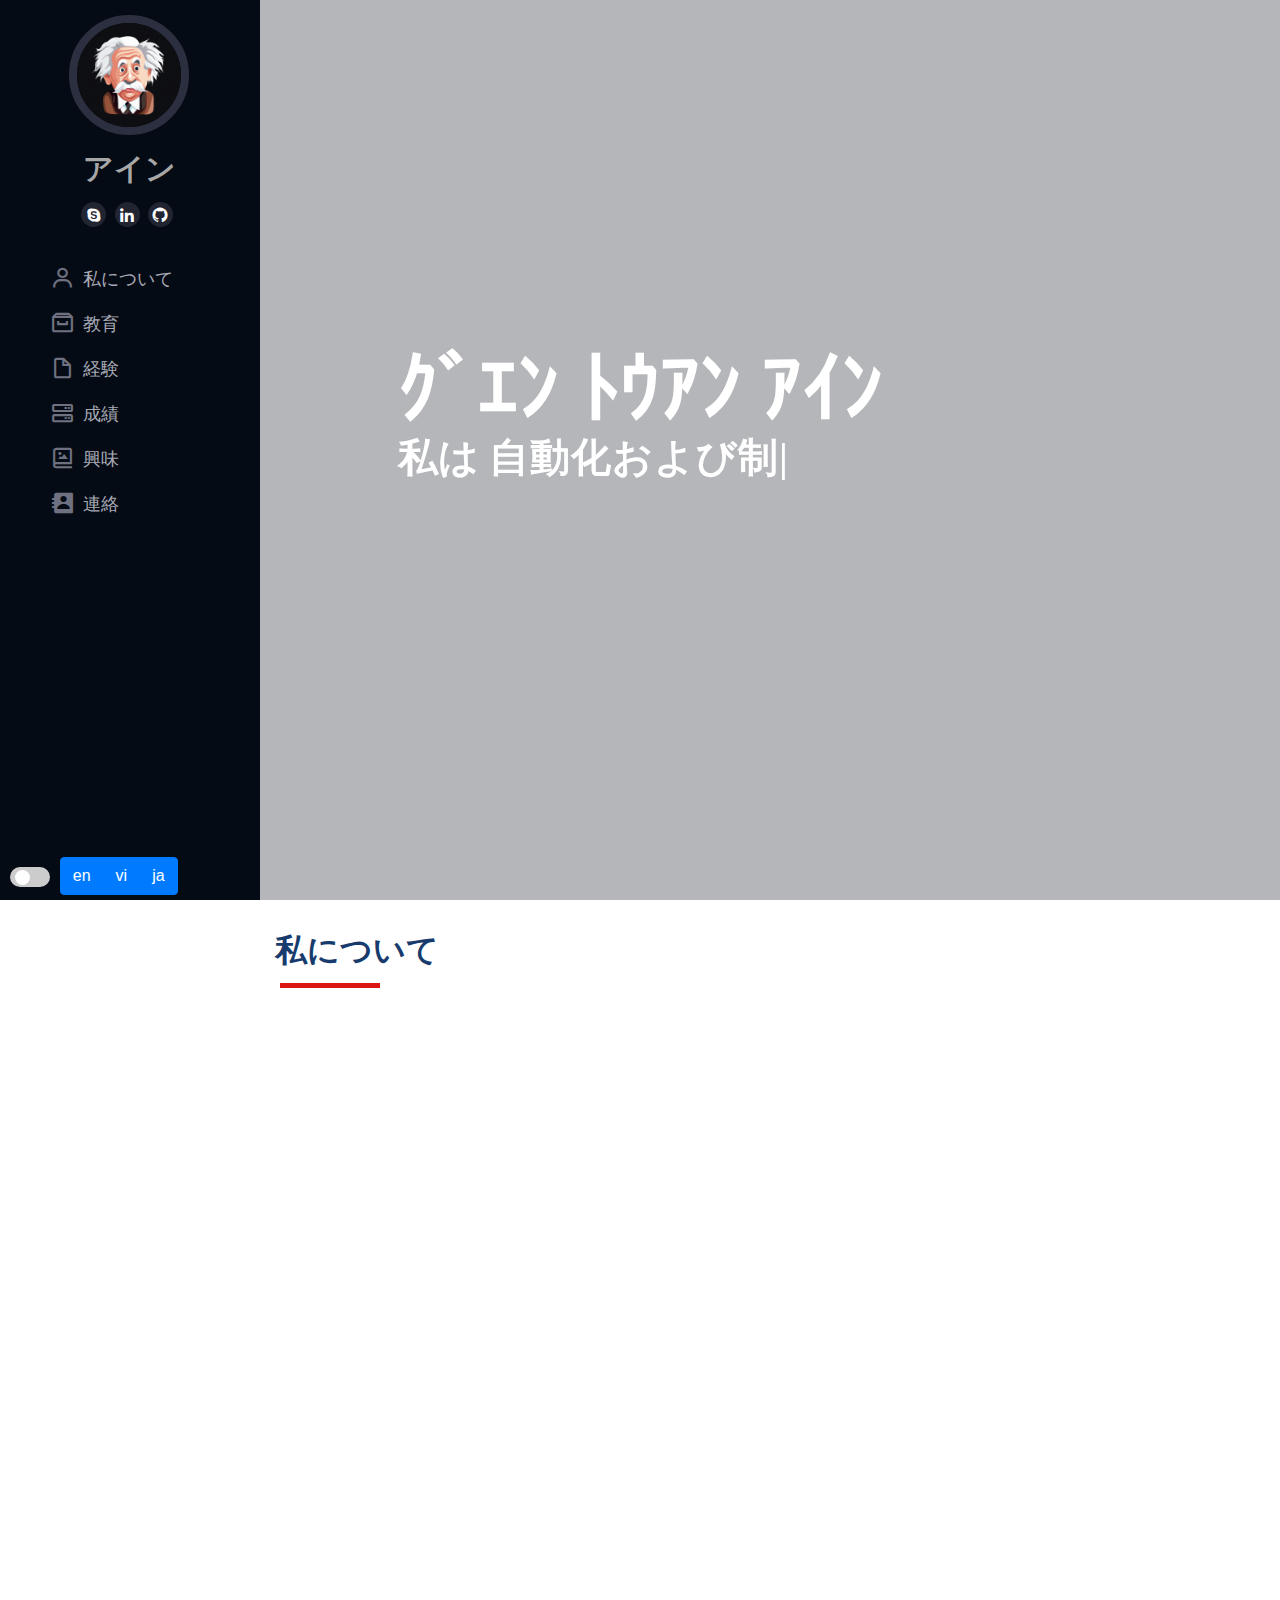
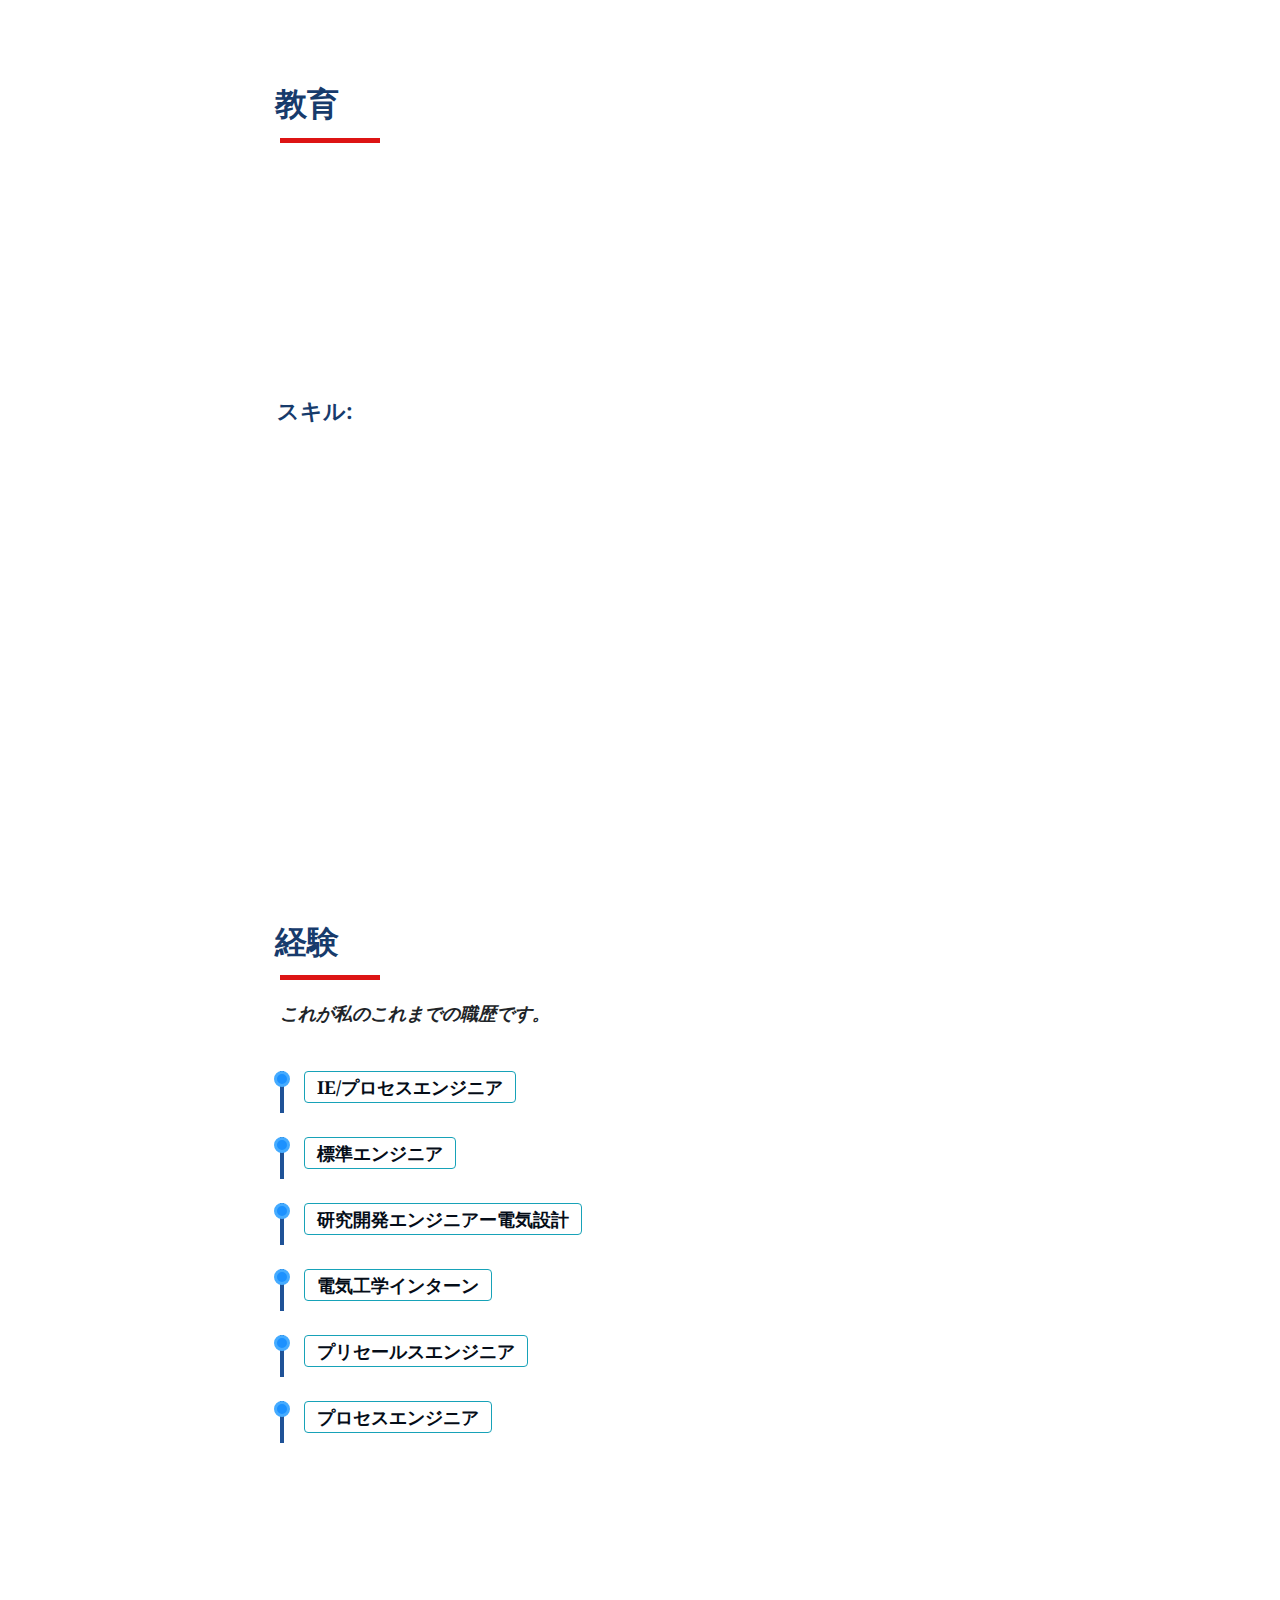
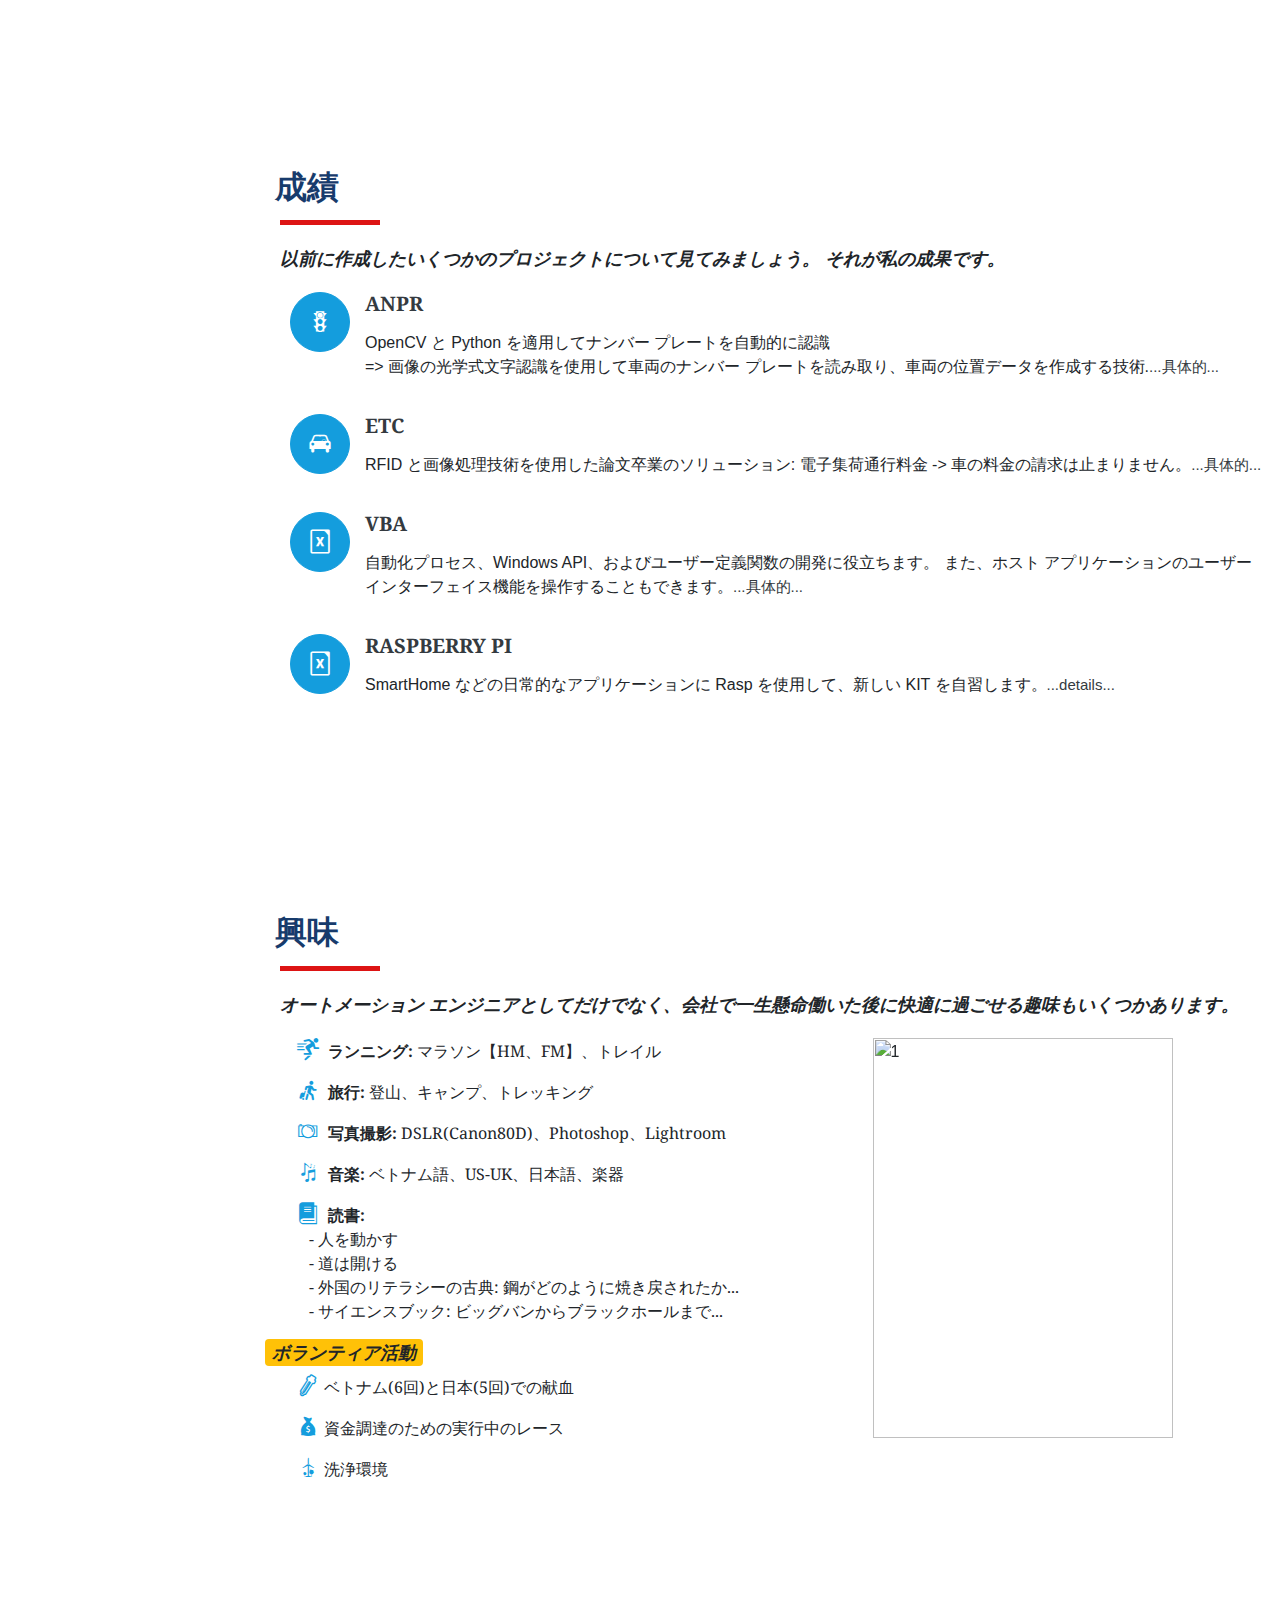
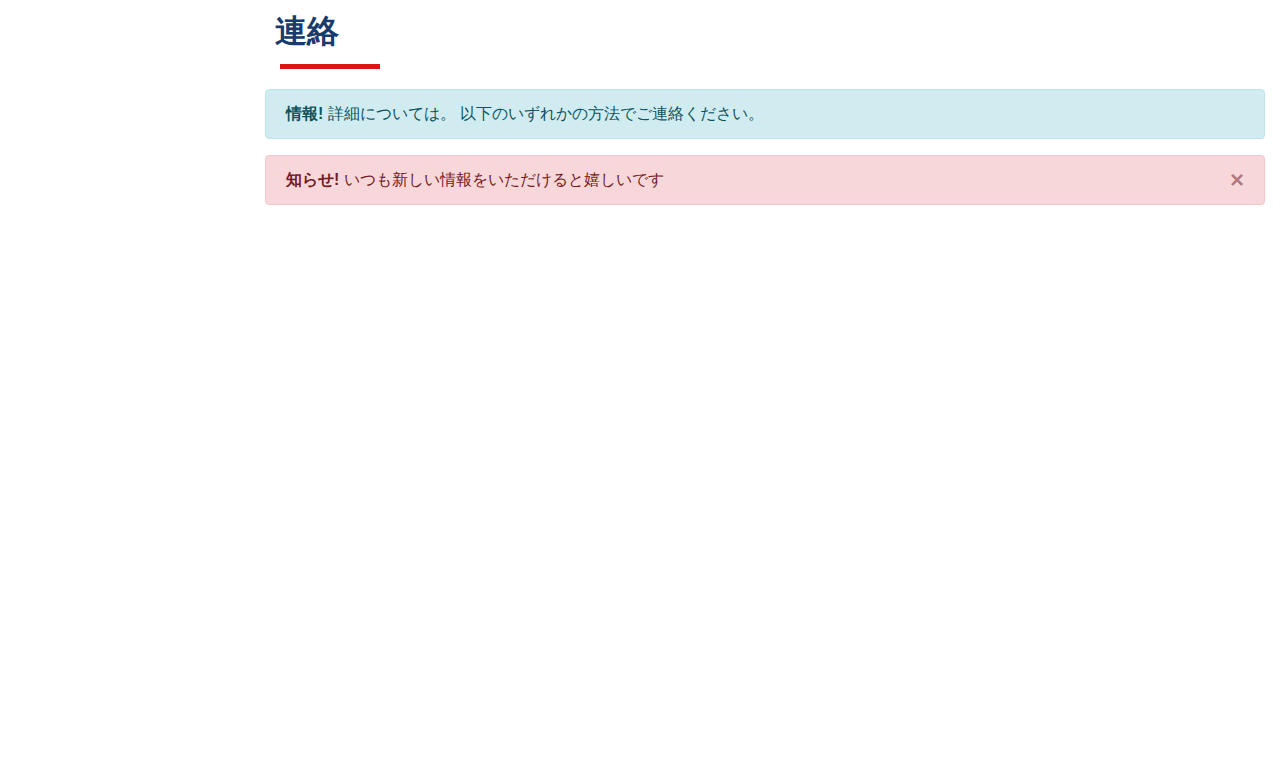
==== commit 993d6a7f: "v17" ====
--- a/index_ja.html
+++ b/index_ja.html
@@ -260,7 +260,7 @@
                     <div class="col-lg-9">
 
                         <div class="experience-item">
-                            <h4 href="#experience6" class="btn btn-outline-info" data-toggle="collapse">生産エンジニア</h4>
+                            <h4 href="#experience6" class="btn btn-outline-info" data-toggle="collapse">IE/プロセスエンジニア</h4>
                             <div id="experience6" class="collapse">
                                 <p><a>ニデック株式会社　滋賀技術開発センター 第2車載事業部(AMEC)</a></p>
                                 <p><b>日本、滋賀県</b></p>
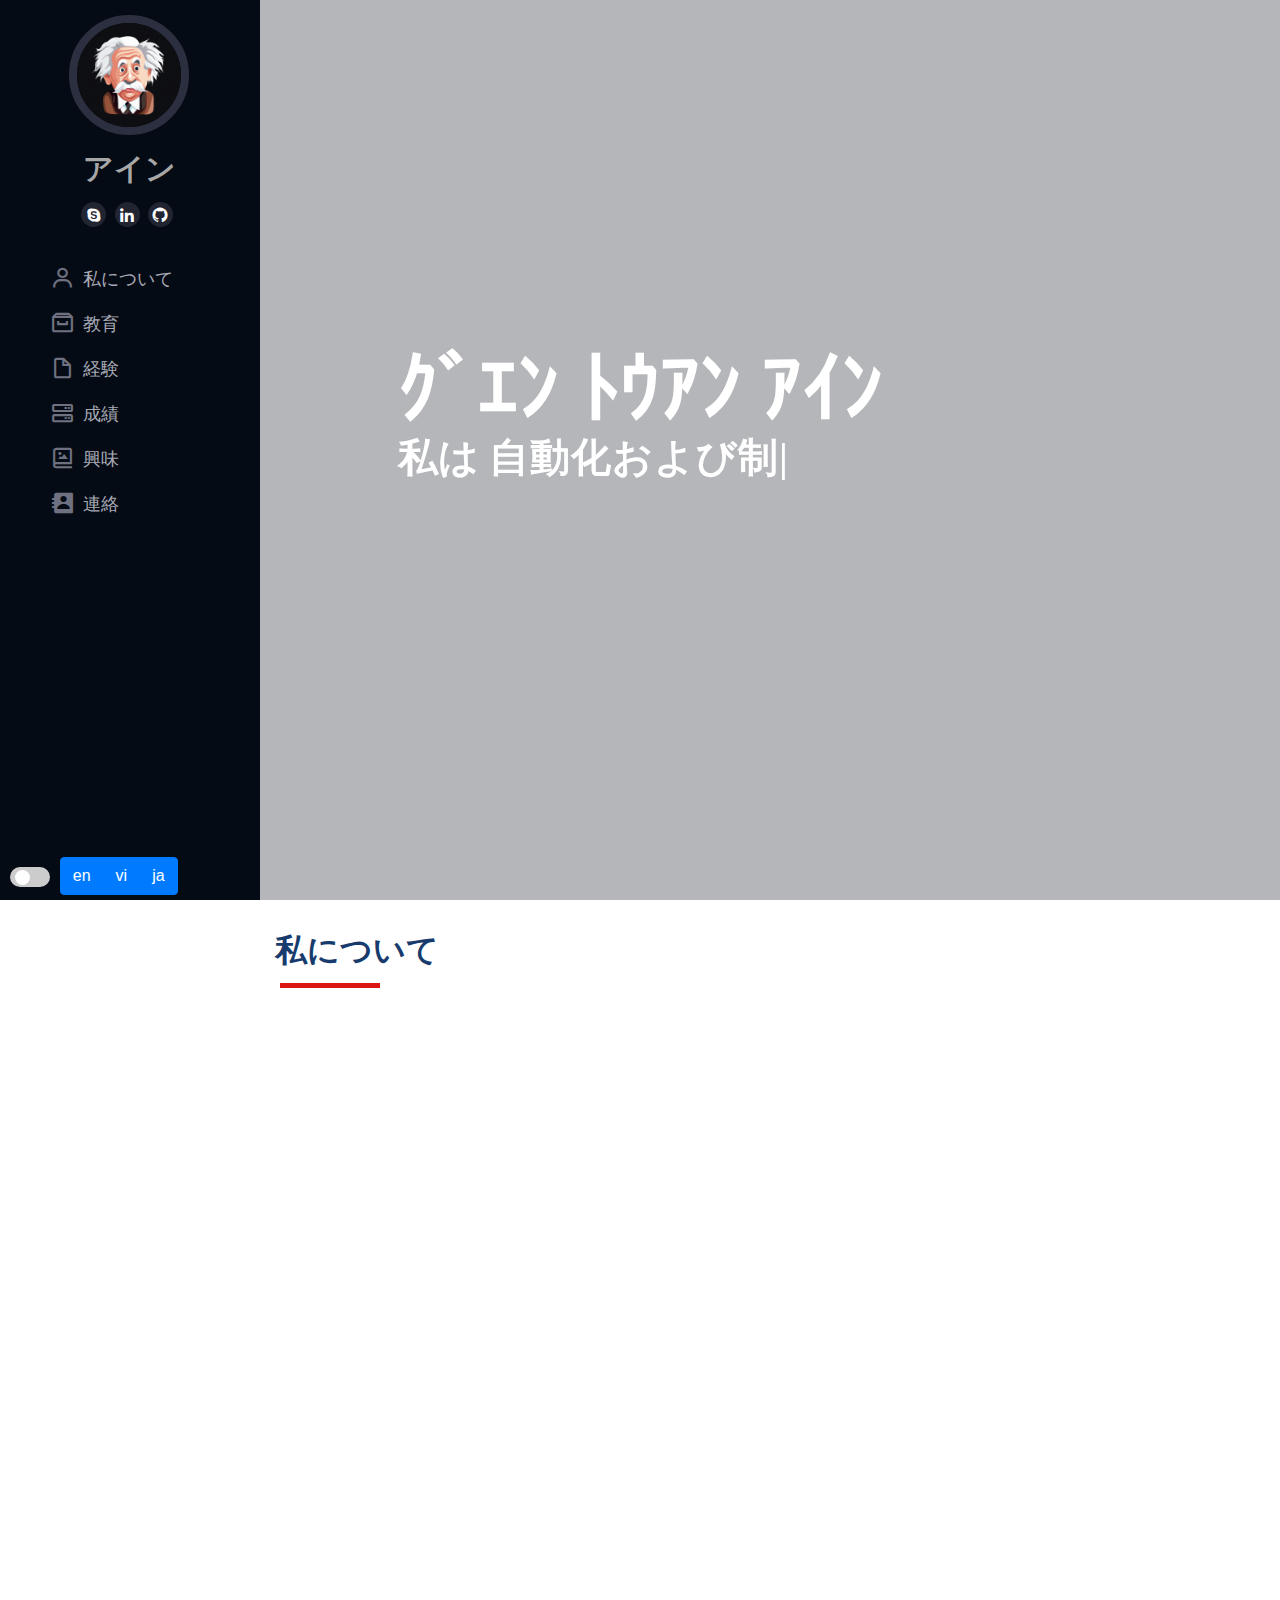
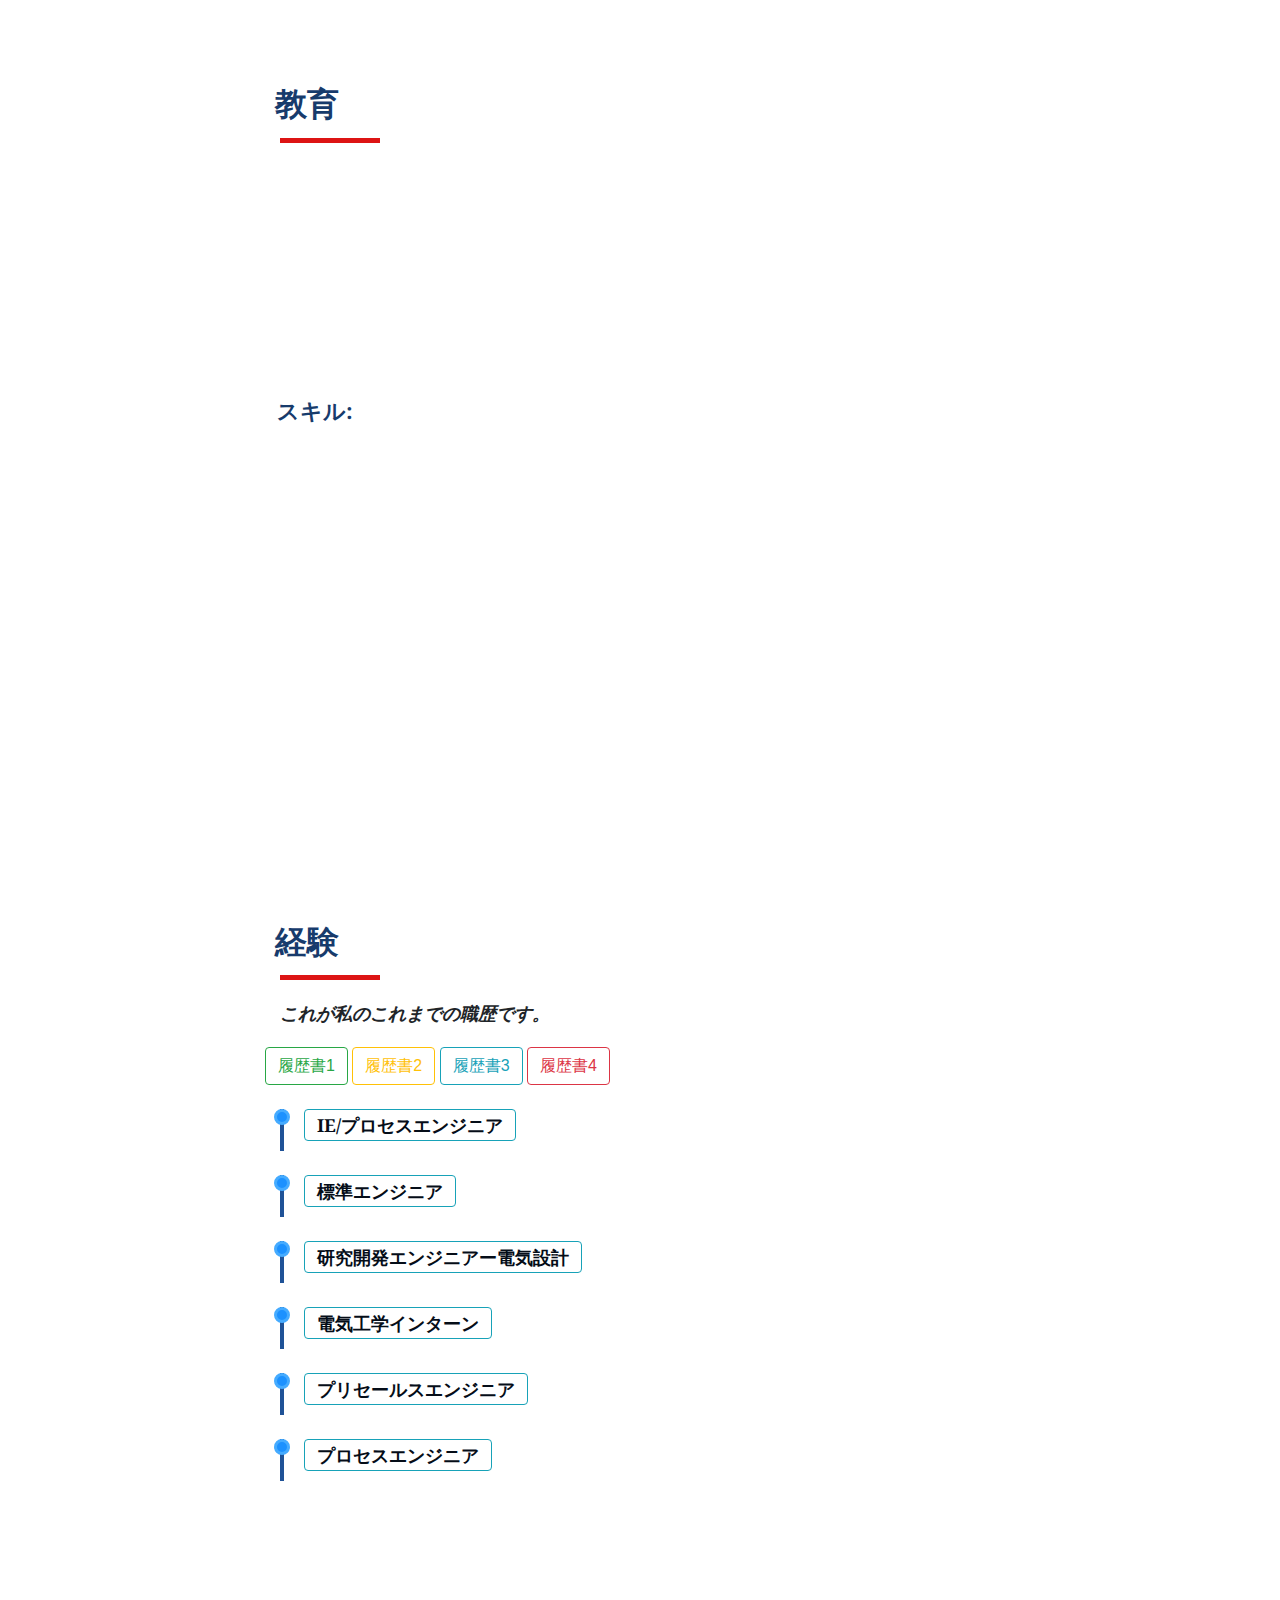
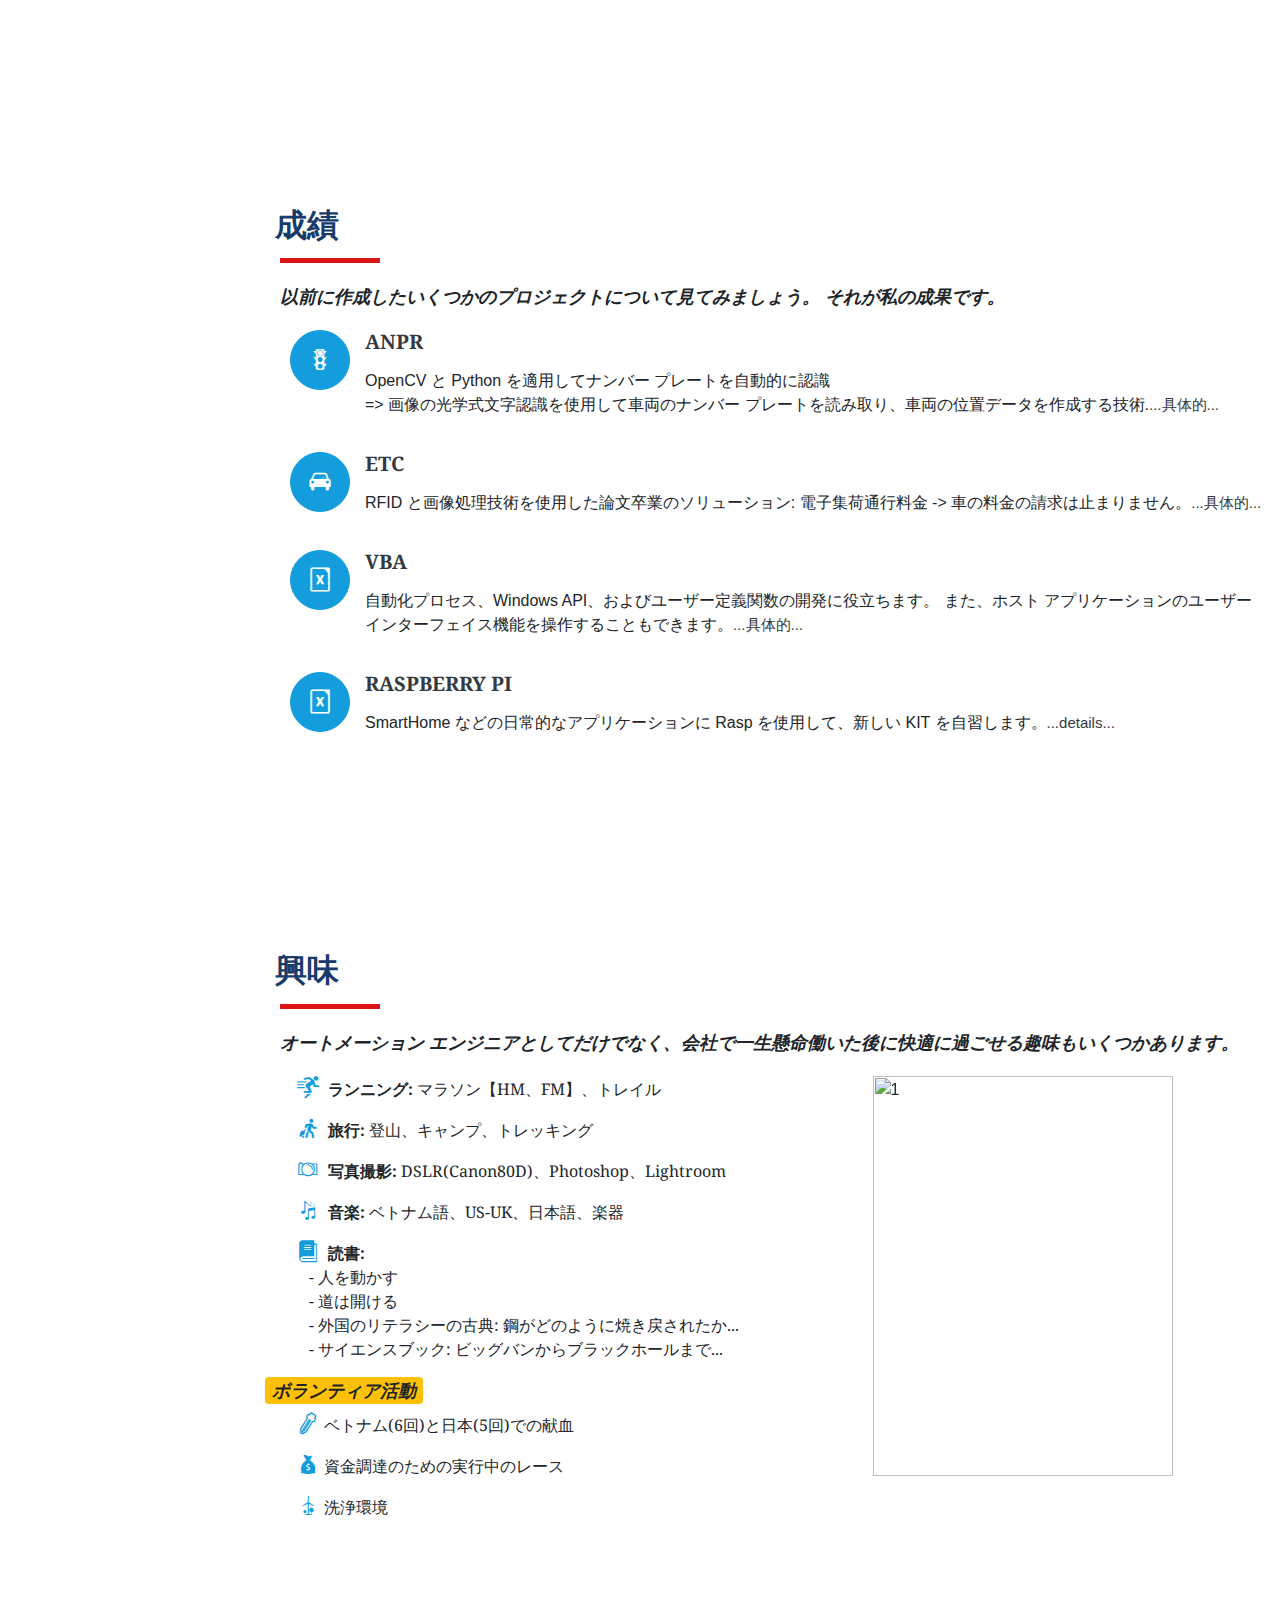
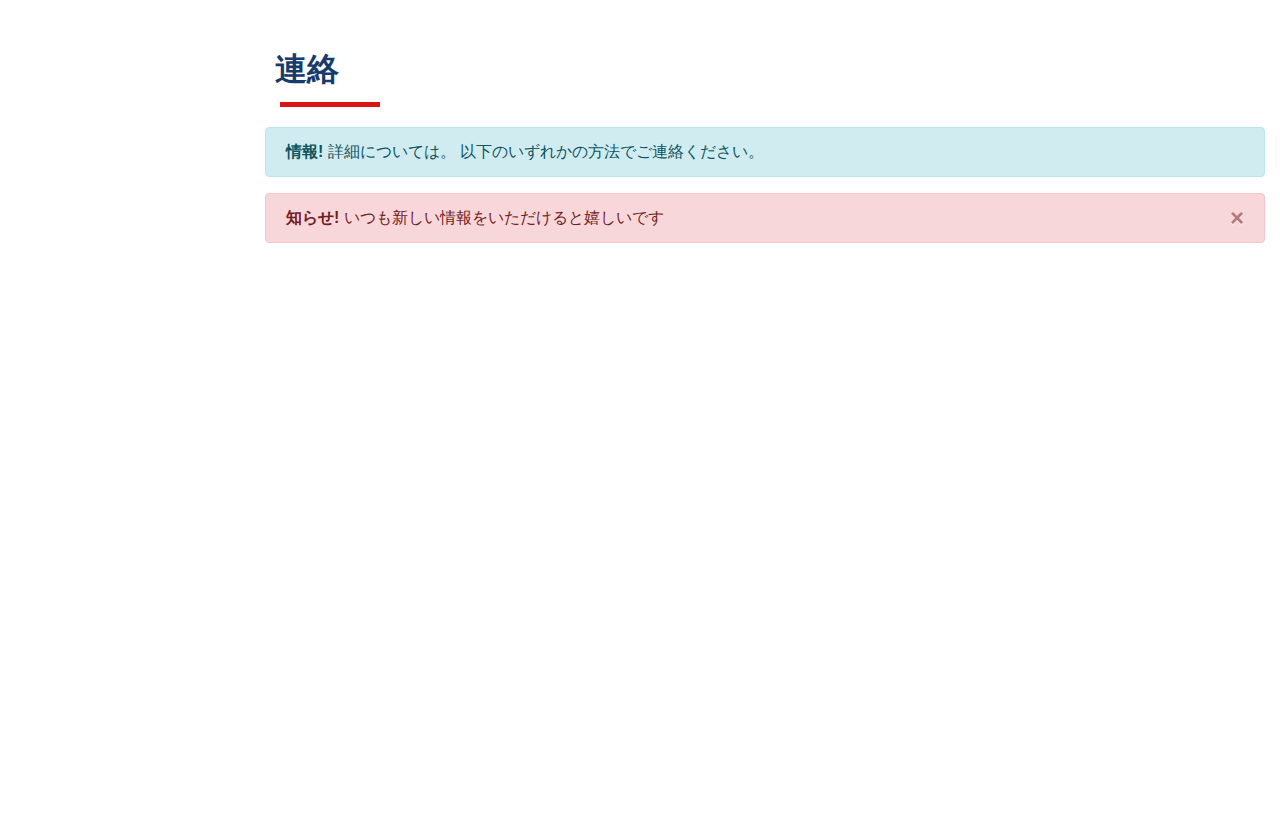
==== commit 6cc5d283: "v17.1" ====
--- a/index_ja.html
+++ b/index_ja.html
@@ -253,6 +253,15 @@
                     <p>これが私のこれまでの職歴です。</p>
                 </div>
 
+                <a href="../anbetuananh.github.io/doc/PLC_HMI_amp_Robot_programming_Industrial_Process_Engineer_Nguyen_Tuan_Anh_CV.pdf" class="btn btn-outline-success">履歴書1</abbr></a>
+
+                <a href="../anbetuananh.github.io/doc/PLC_HMI_amp_Robot_programming_Industrial_Process_Engineer_Nguyen_Tuan_Anh_CV1.pdf" class="btn btn-outline-warning">履歴書2</abbr></a>
+
+                <a href="../anbetuananh.github.io/doc/PLC_HMI_amp_Robot_programming_Industrial_Process_Engineer_Nguyen_Tuan_Anh_CV2.pdf" class="btn btn-outline-info">履歴書3</abbr></a>
+
+                <a href="../anbetuananh.github.io/doc/PLC_HMI_amp_Robot_programming_Industrial_Process_Engineer_Nguyen_Tuan_Anh_CV3.pdf" class="btn btn-outline-danger">履歴書4</abbr></a>
+
+                <br>
                 <br>
 
                 <div class="row">
